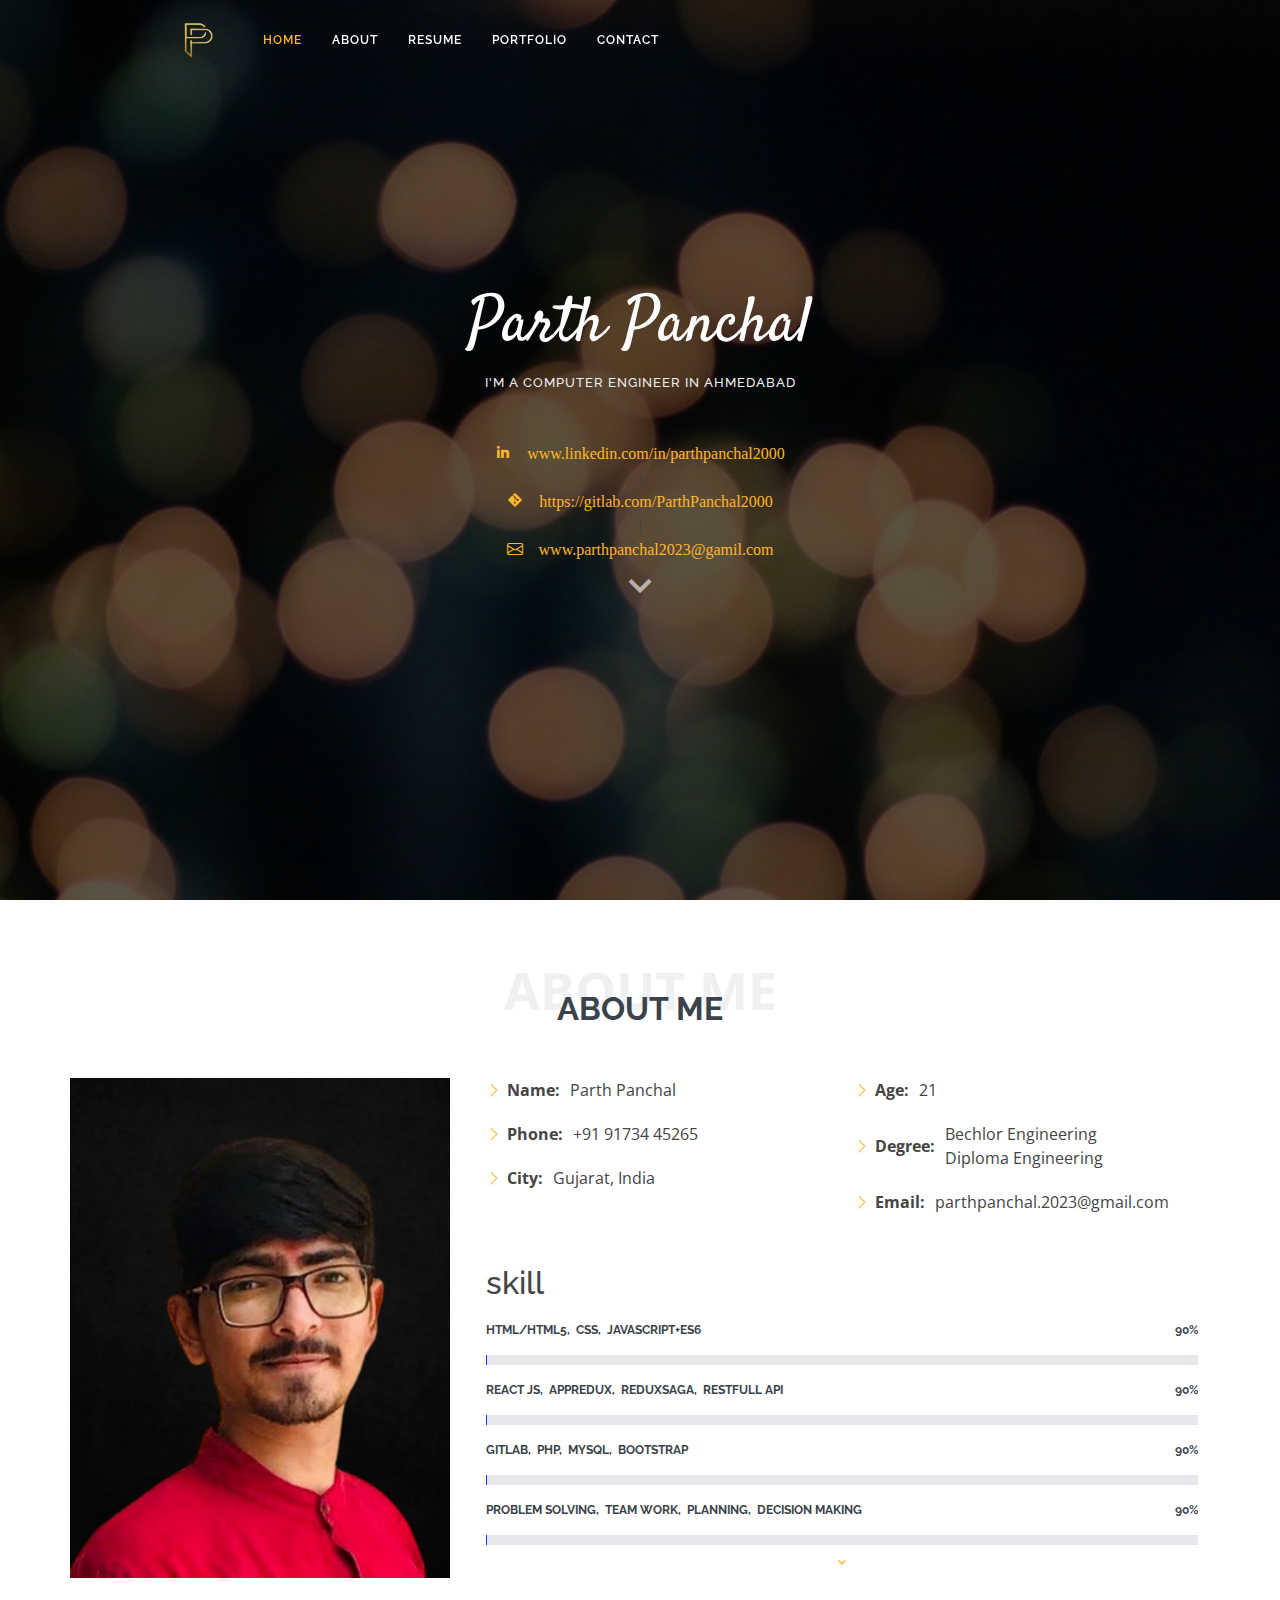
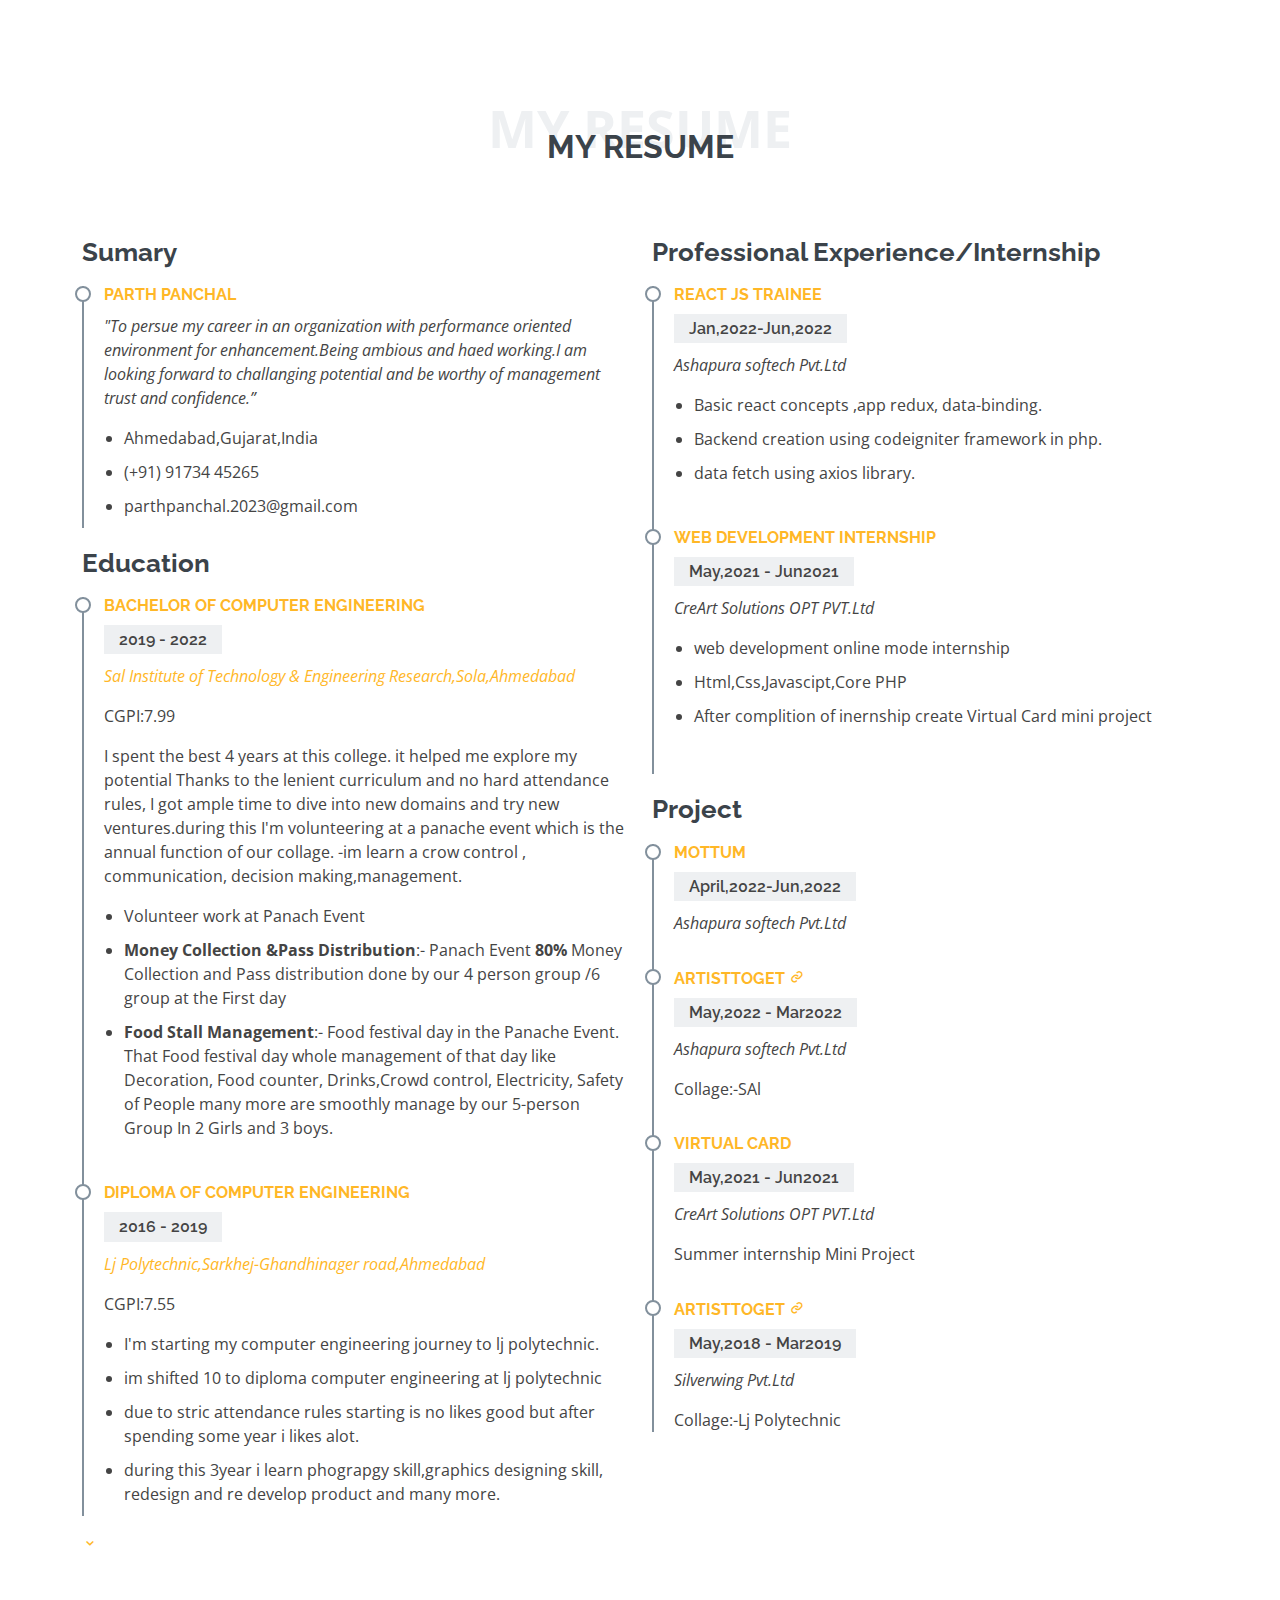
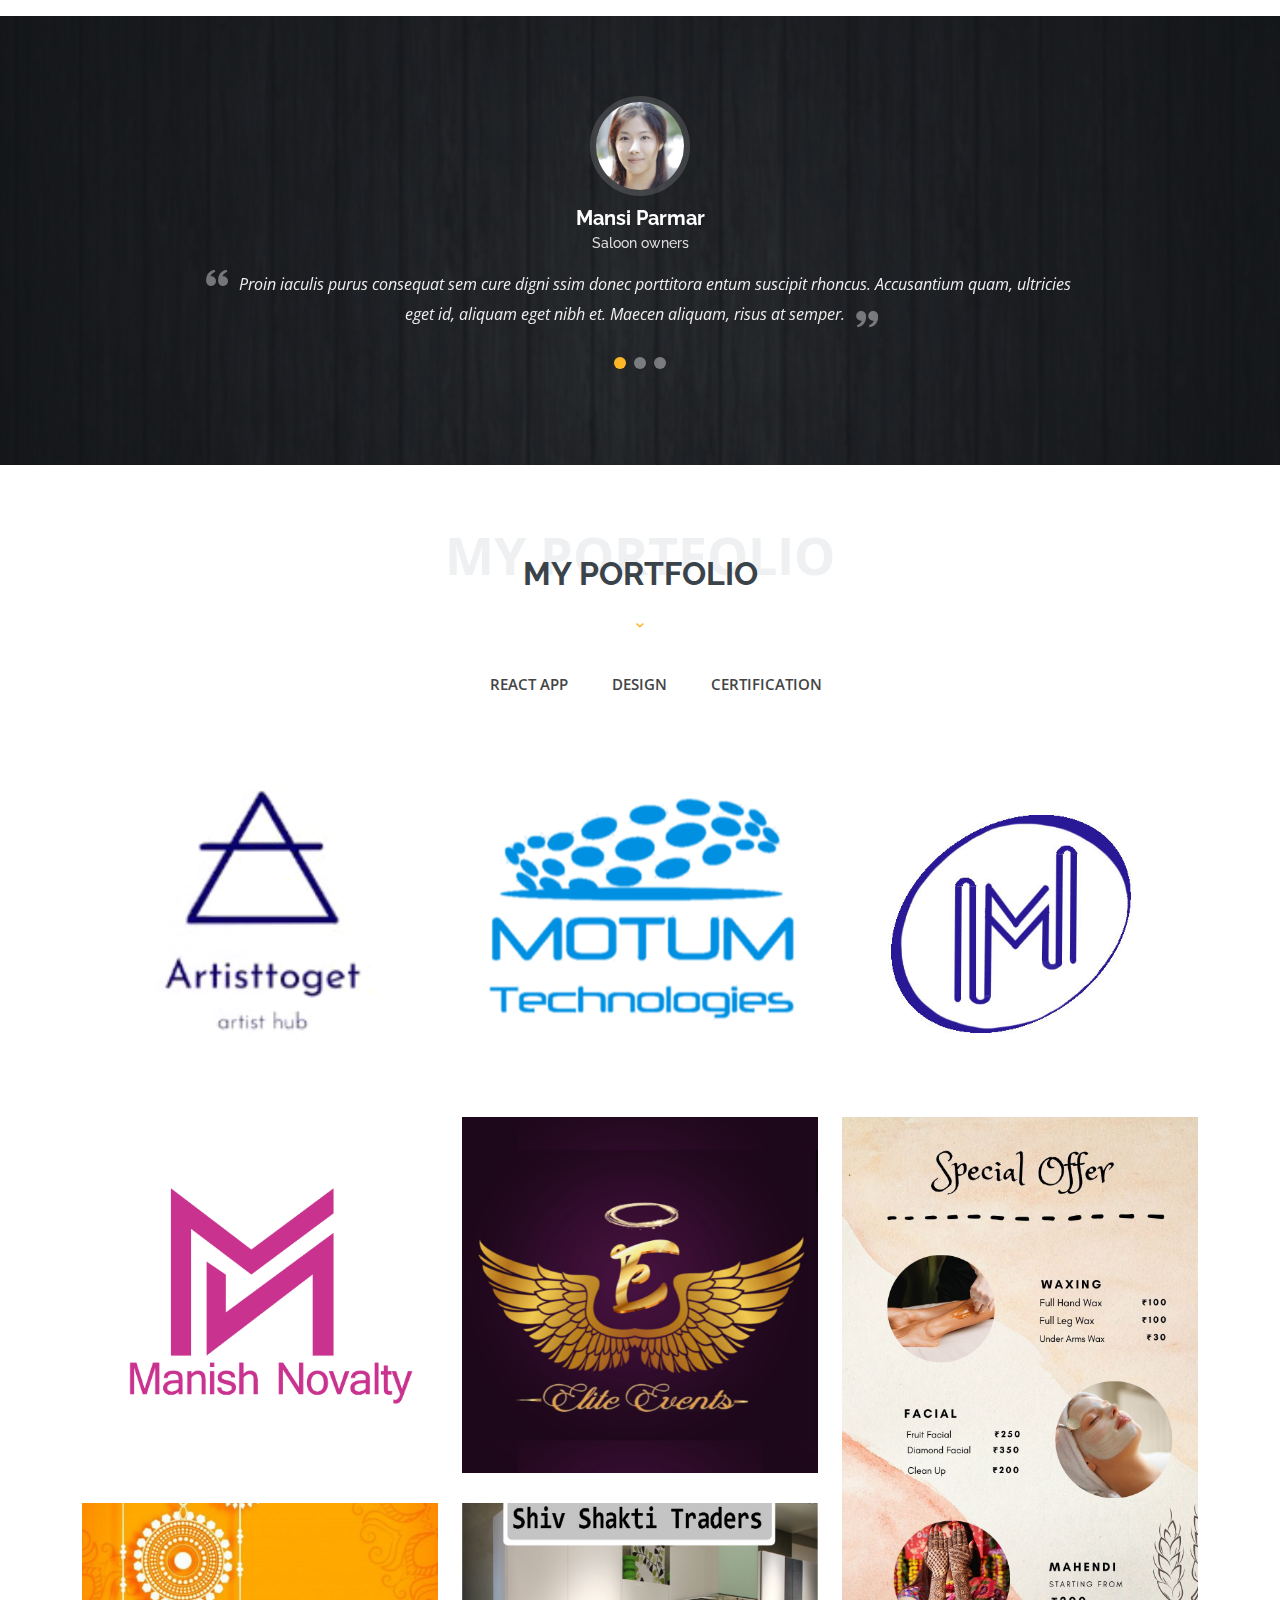
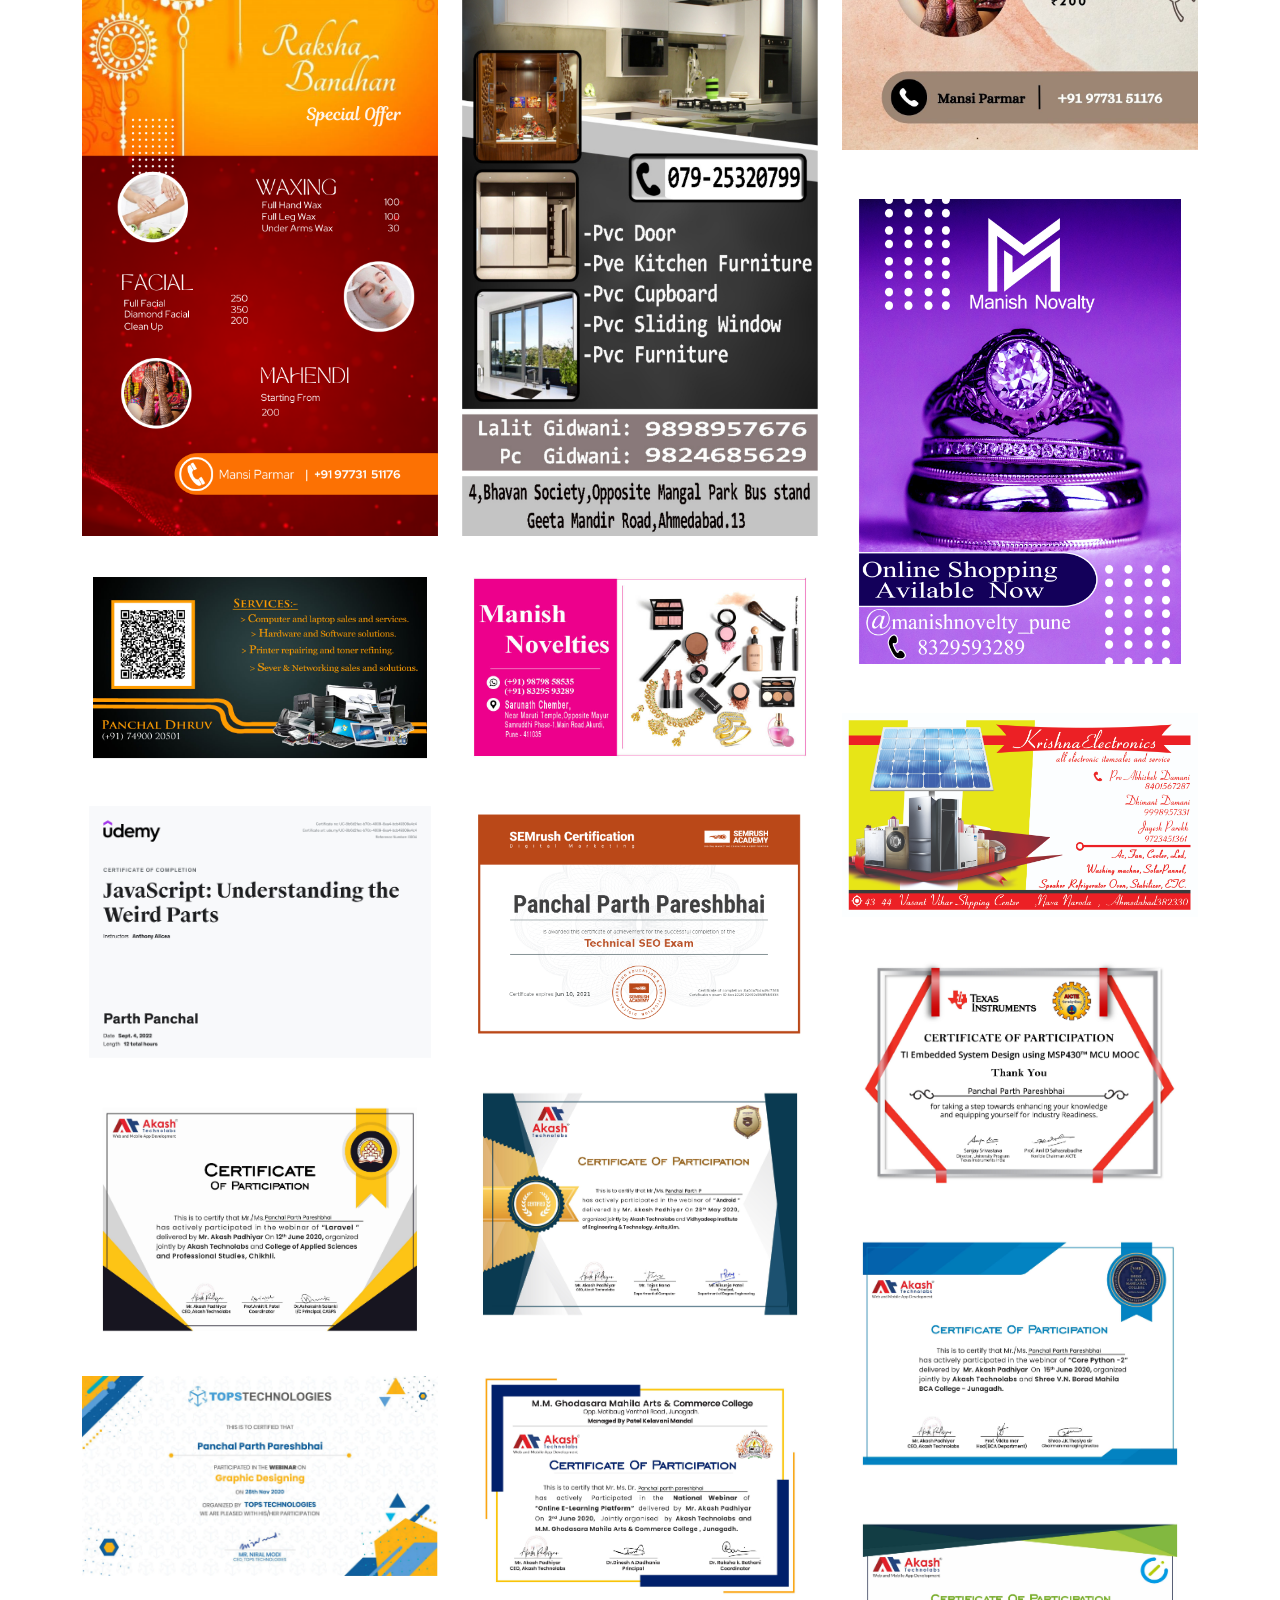
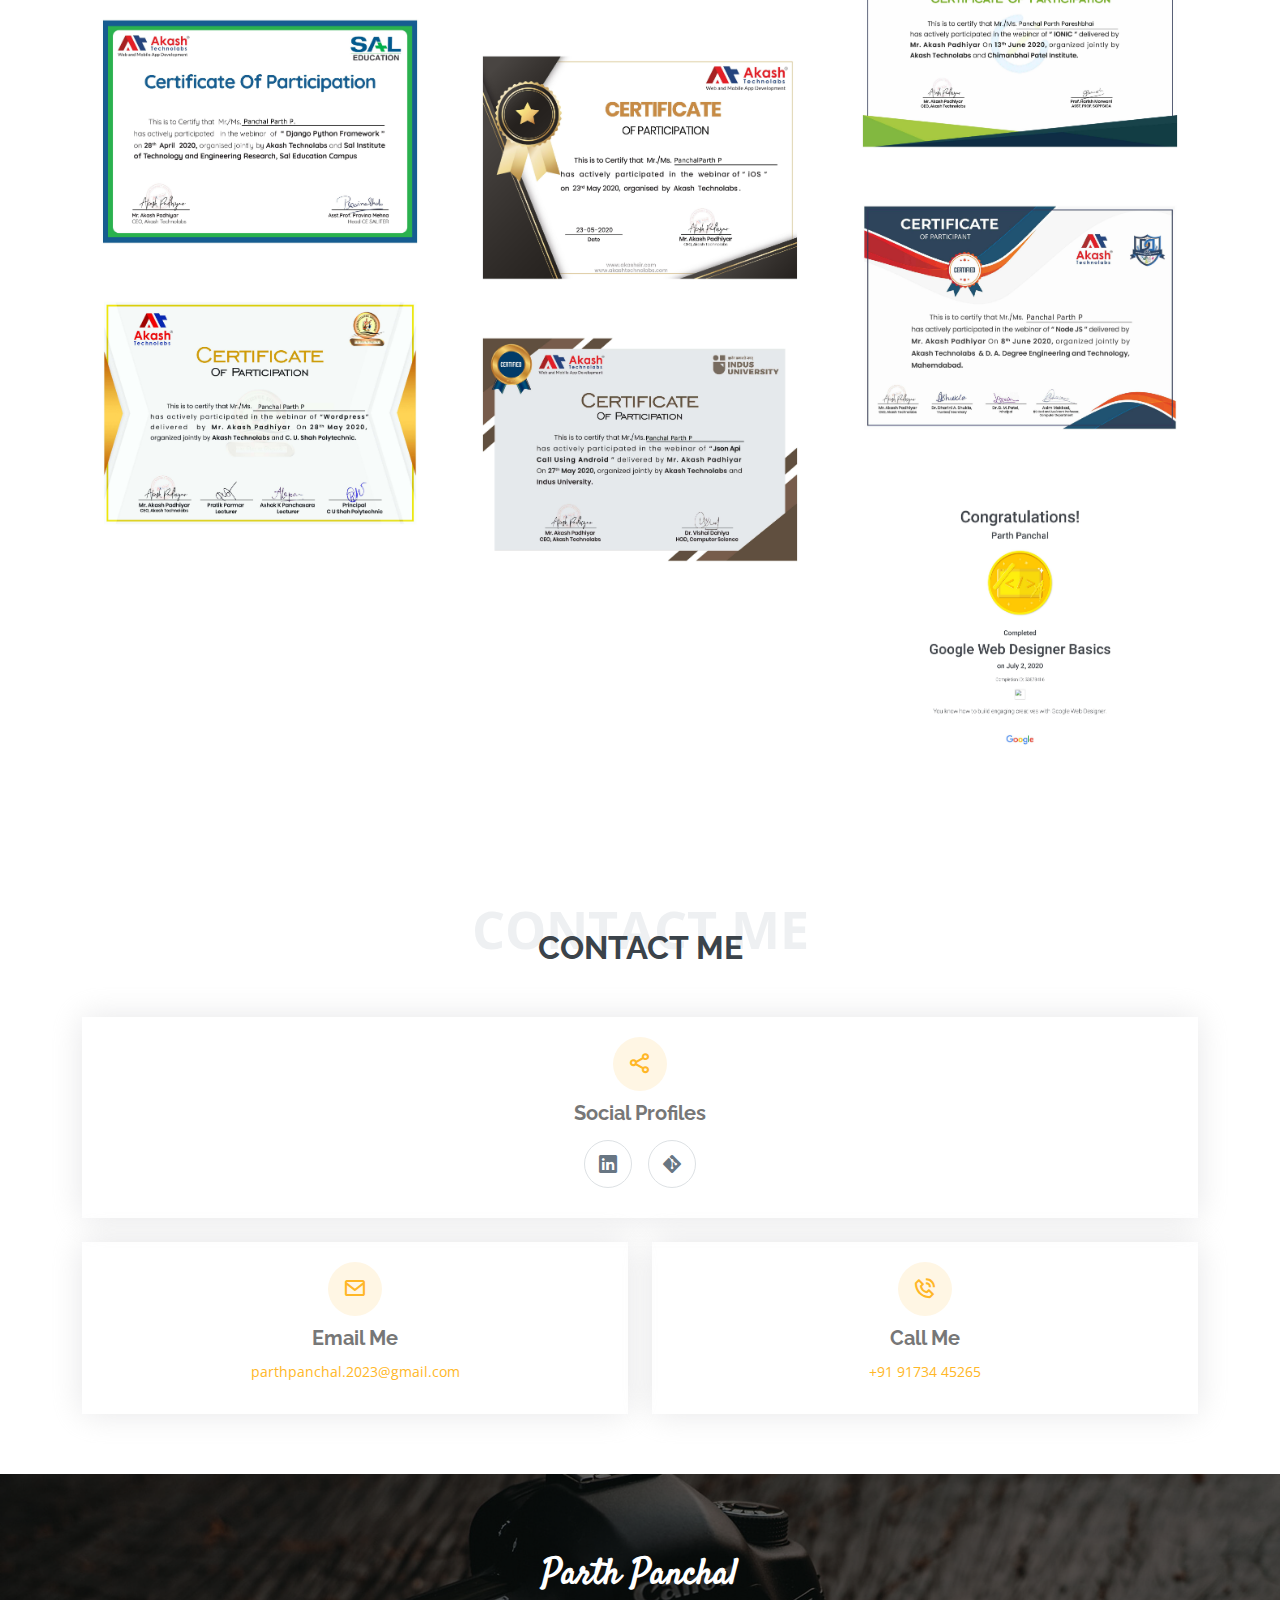
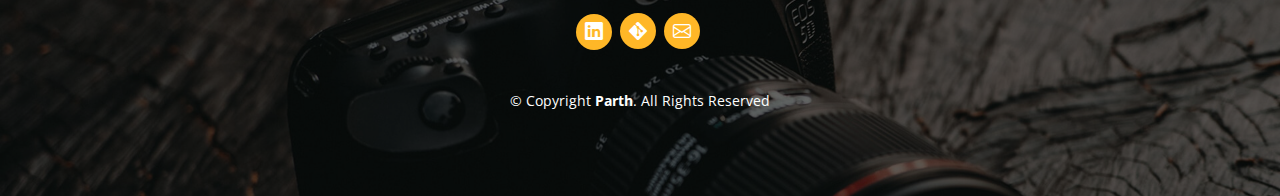
==== index.html @ b7b7e38d "detail correction" ====
<!DOCTYPE html>
<html lang="en">
 
<head>
  <meta charset="utf-8">
  <meta content="width=device-width, initial-scale=1.0" name="viewport">

  <title>Parth Panchal</title>
  <meta content="" name="description">
  <meta content="" name="keywords">

  <!-- Favicons -->
  <link href="assets/img/favicon.png" rel="icon">
  <link href="assets/img/apple-touch-icon.png" rel="apple-touch-icon">

  <!-- Google Fonts -->
  <link href="https://fonts.googleapis.com/css?family=Open+Sans:300,300i,400,400i,600,600i,700,700i|Raleway:300,300i,400,400i,500,500i,600,600i,700,700i|Satisfy" rel="stylesheet">

  <!-- Vendor CSS Files -->
  <link href="assets/vendor/bootstrap/css/bootstrap.min.css" rel="stylesheet">
  <link href="assets/vendor/bootstrap-icons/bootstrap-icons.css" rel="stylesheet">
  <link href="assets/vendor/boxicons/css/boxicons.min.css" rel="stylesheet">
  <link href="assets/vendor/glightbox/css/glightbox.min.css" rel="stylesheet">
  <link href="assets/vendor/swiper/swiper-bundle.min.css" rel="stylesheet">

  <!--  Main CSS File -->
  <link href="assets/css/style.css" rel="stylesheet">

</head>

<body oncontextmenu="return false">

  <!-- ======= Header ======= -->
  <header id="header" class="fixed-top d-flex justify-content-center align-items-center header-transparent">

    <nav id="navbar" class="navbar">
      <ul>
        <img src="assets/img/favicon.png" class="testimonial-img" alt="" height="10%" width="10%">
        <li><a class="nav-link scrollto active" href="#hero">Home</a></li>
        <li><a class="nav-link scrollto" href="#about">About</a></li>
        <li><a class="nav-link scrollto" href="#resume">Resume</a></li>
        <!-- <li><a class="nav-link scrollto" href="#services">Services</a></li> -->
        <li><a class="nav-link scrollto " href="#portfolio">Portfolio</a></li>
        <li><a class="nav-link scrollto" href="#contact">Contact</a></li>
      </ul>
      <i class="bi bi-list mobile-nav-toggle"></i>
    </nav><!-- .navbar -->

  </header><!-- End Header -->

  <!-- ======= Hero Section ======= -->
  <section id="hero">
    <div class="hero-container">
      <h1>Parth Panchal</h1>
      <h2>I'm a Computer Engineer In Ahmedabad</h2>
        <a href="https://www.linkedin.com/in/parthpanchal2000" class="linkedin"><i class="bx bxl-linkedin">&nbsp www.linkedin.com/in/parthpanchal2000</i></a>|
        <a href="https://gitlab.com/ParthPanchal2000" class="git"><i class="bx bxl-git">&nbsp https://gitlab.com/ParthPanchal2000</i></a>|
        <a href="mailto:www.parthpanchal2023@gmail.com" class="gmail"><i class="bx bi-envelope">&nbsp www.parthpanchal2023@gamil.com</i></a>
        <a href="#about" class="btn-scroll scrollto" title="Scroll Down"><i class="bx bx-chevron-down"></i></a>
       
    </div>
    
  </section><!-- End Hero -->

  <main id="main">

    <!-- ======= About Me Section ======= -->
    <section id="about" class="about">
      <div class="container">

        <div class="section-title">
          <span>About Me</span>
          <h2>About Me</h2>
      
        </div>

        <div class="row">
          <div class="image col-lg-4 d-flex align-items-stretch justify-content-center justify-content-lg-start"></div>
          <div class="col-lg-8 d-flex flex-column align-items-stretch">
            <div class="content ps-lg-4 d-flex flex-column justify-content-center">
              <div class="row">
                <div class="col-lg-6">
                  <ul>
                    <li><i class="bi bi-chevron-right"></i> <strong>Name:</strong> <span>Parth Panchal</span></li>
                    <li><i class="bi bi-chevron-right"></i> <strong>Phone:</strong> <span>+91 91734 45265</span></li>
                    <li><i class="bi bi-chevron-right"></i> <strong>City:</strong> <span>Gujarat, India</span></li>
                  </ul>
                </div>
                <div class="col-lg-6">
                  <ul>
                    <li><i class="bi bi-chevron-right"></i> <strong>Age:</strong> <span>21</span></li>
                    <li><i class="bi bi-chevron-right"></i> <strong>Degree:</strong> <span>Bechlor Engineering<br>Diploma Engineering</span></li>
                    <li><i class="bi bi-chevron-right"></i> <strong>Email:</strong> <span>parthpanchal.2023@gmail.com</span></li>
                    <!-- <li><i class="bi bi-chevron-right"></i> <strong>Freelance:</strong> <span>Available</span></li> -->
                  </ul>
                </div>
              </div>
             
            </div><!-- End .content-->

            <div class="skills-content ps-lg-4">

              <h2>skill</h2>
              <div class="progress">
                <span class="skill">HTML/HTML5,&nbsp Css,&nbsp Javascript+Es6 <i class="val">90%</i></span>
                <div class="progress-bar-wrap">
                  <div class="progress-bar" role="progressbar" aria-valuenow="90" aria-valuemin="0" aria-valuemax="100"></div>
                </div>
              </div>

              <div class="progress ">
                <span class="skill">React js,&nbsp Appredux,&nbsp ReduxSaga,&nbsp RestFull APi<i class="val">90%</i></span>
                <div class="progress-bar-wrap">
                  <div class="progress-bar" role="progressbar" aria-valuenow="90" aria-valuemin="0" aria-valuemax="100"></div>
                </div>
              </div>

              <div class="progress ">
                <span class="skill">Gitlab,&nbsp PHP,&nbsp Mysql,&nbsp Bootstrap<i class="val">90%</i></span>
                <div class="progress-bar-wrap">
                  <div class="progress-bar" role="progressbar" aria-valuenow="90" aria-valuemin="0" aria-valuemax="100"></div>
                </div>
              </div>

              <div class="progress ">
                <span class="skill">Problem Solving,&nbsp Team work,&nbsp Planning,&nbsp Decision Making<i class="val">90%</i></span>
                <div class="progress-bar-wrap">
                  <div class="progress-bar" role="progressbar" aria-valuenow="90" aria-valuemin="0" aria-valuemax="100"></div>
                </div>
              </div>

              <center><a href="#resume" class="btn-scroll scrollto" title="Scroll Down"><i class="bx bx-chevron-down"></i></a></center>
            </div>
            
          </div>
        </div>

      </div>
    </section><!-- End About Me Section -->

    <!-- ======= My Resume Section ======= -->
    <section id="resume" class="resume">
      <div class="container">

        <div class="section-title">
          <span>My Resume</span>
          <h2>My Resume</h2>
          <!-- <p>Sit sint consectetur velit quisquam cupiditate impedit suscipit alias</p> -->
        </div>

        <div class="row">
          <div class="col-lg-6">
            <h3 class="resume-title">Sumary</h3>
            <div class="resume-item pb-0">
              <h4>Parth Panchal</h4>
              <p><em>"To persue my career in an organization with performance oriented environment for enhancement.Being ambious and haed working.I am looking forward to challanging potential and be worthy of management trust and confidence.” </em></p>
              <p>
              <ul>
                <li >Ahmedabad,Gujarat,India</li>
                <li>(+91) 91734 45265</li>
                <li>parthpanchal.2023@gmail.com</li>
              </ul>
              </p>
            </div>

            <h3 class="resume-title">Education</h3>
            <div class="resume-item">
              <h4>Bachelor of Computer Engineering</h4>
              <h5>2019 - 2022</h5>
              <p><em><a href="https://www.sal.edu.in/" class="collage-link" title="Collage visiit">Sal Institute of Technology &amp; Engineering Research,Sola,Ahmedabad</a></em></p>
              <p>CGPI:7.99</p>
              <p>I spent the best 4 years at this college. it helped me explore my potential Thanks to the lenient curriculum and no hard attendance rules, I got ample time to dive into new domains and try new ventures.during this I'm volunteering at a panache event which is the annual function of our collage.
                 -im learn a crow control , communication, decision making,management.</p>
              <p><ul>
                <li>Volunteer work at Panach Event</li>
                <li><b>Money Collection &Pass Distribution</b>:- Panach Event <b>80% </b>Money Collection and Pass distribution done by our 4 person group /6 group at the First day</li>
                <li><b>Food Stall Management</b>:- Food festival day in the Panache Event. That Food festival day whole management of that day like Decoration, Food counter, Drinks,Crowd control, Electricity, Safety of People many more are smoothly manage by our 5-person Group In 2 Girls and 3 boys.</li>
              </ul></p>
            </div>
            <div class="resume-item">
              <h4>Diploma of Computer Engineering</h4>
              <h5>2016 - 2019</h5>
              <p><em><a href="https://ljku.edu.in/" class="collage-link" title="Collage visiit">Lj Polytechnic,Sarkhej-Ghandhinager road,Ahmedabad</a></em></p>
              <p>CGPI:7.55</p>
              <p>
                <ul>
                  <li>I'm starting my computer engineering journey to lj polytechnic.</li>
                  <li>im shifted 10 to diploma computer engineering at lj polytechnic </li>
                  <li> due to stric attendance rules starting is no likes good but after spending some year i likes alot.</li>
                  <li>during this 3year i learn phograpgy skill,graphics designing skill, redesign and re develop product and many more.</li>
                </ul>
              </p>
            </div>
          </div>
          <div class="col-lg-6">
            <h3 class="resume-title">Professional Experience/Internship</h3>
            <div class="resume-item">
              <h4>React js Trainee</h4>
              <h5>Jan,2022-Jun,2022</h5>
              <p><em>Ashapura softech Pvt.Ltd</em></p>
              <p>
              <ul>
                <li>Basic react concepts ,app redux, data-binding.</li>
                <li>Backend creation using  codeigniter framework in php.</li>
                <li>data fetch using axios  library.</li>
              </ul>
              </p>
            </div>
            <div class="resume-item">
              <h4>Web development Internship</h4>
              <h5>May,2021 - Jun2021</h5>
              <p><em>CreArt Solutions OPT PVT.Ltd</em></p>
              <p>
              <ul>
                <li>web development online mode internship</li>
                <li>Html,Css,Javascipt,Core PHP</li>
                <li>After complition of inernship create Virtual Card mini project</li>
              </ul>
              </p>
            </div>

            <h3 class="resume-title">Project</h3>
            <div class="resume-item">
              <h4>Mottum</h4>
              <h5>April,2022-Jun,2022</h5>
              <p><em>Ashapura softech Pvt.Ltd</em></p>
            </div>
            <div class="resume-item">
              <h4><a href="portfolio-details.html" class="details-link" title="More Details">ArtistToget <i class="bx bx-link"></i></a></h4>
              <h5>May,2022 - Mar2022</h5>
              <p><em>Ashapura softech Pvt.Ltd</em></p>
              <p>Collage:-SAl</p>
            </div>
            <div class="resume-item">
              <h4>Virtual Card</h4>
              <h5>May,2021 - Jun2021</h5>
              <p><em>CreArt Solutions OPT PVT.Ltd</em></p>
              <p>Summer internship Mini Project</p>
            </div>
            <div class="resume-item">
              <h4><a href="portfolio-details.html" class="details-link" title="More Details">ArtistToget <i class="bx bx-link"></i></a></h4>
              <h5>May,2018 - Mar2019</h5>
              <p><em>Silverwing Pvt.Ltd</em></p>
              <p>Collage:-Lj Polytechnic</p>
            </div>
          </div>
          <a href="#testimonials" class="btn-scroll scrollto" title="Scroll Down"><i class="bx bx-chevron-down"></i></a>
          </div>

          <div class="col-lg-6">
           
        </div>

        
      </div>
    </section><!-- End My Resume Section -->

    <!-- ======= Testimonials Section ======= -->
    <section id="testimonials" class="testimonials">
      <div class="container position-relative">

        <div class="testimonials-slider swiper" data-aos="fade-up" data-aos-delay="100">
          <div class="swiper-wrapper">

            <div class="swiper-slide">
              <div class="testimonial-item">
                <img src="assets/img/testimonials/testimonials-2.jpg" class="testimonial-img" alt="">
                <h3>Mansi Parmar</h3>
                <h4>Saloon owners</h4>
                <p>
                  <i class="bx bxs-quote-alt-left quote-icon-left"></i>
                  Proin iaculis purus consequat sem cure digni ssim donec porttitora entum suscipit rhoncus. Accusantium quam, ultricies eget id, aliquam eget nibh et. Maecen aliquam, risus at semper.
                  <i class="bx bxs-quote-alt-right quote-icon-right"></i>
                </p>
              </div>
            </div><!-- End testimonial item -->

            <div class="swiper-slide">
              <div class="testimonial-item">
                <img src="assets/img/testimonials/testimonials-5.jpg" class="testimonial-img" alt="">
                <h3>Karan Nager</h3>
                <h4>Manish Novelities</h4>
                <p>
                  <i class="bx bxs-quote-alt-left quote-icon-left"></i>
                  Export tempor illum tamen malis malis eram quae irure esse labore quem cillum quid cillum eram malis quorum velit fore eram velit sunt aliqua noster fugiat irure amet legam anim culpa.
                  <i class="bx bxs-quote-alt-right quote-icon-right"></i>
                </p>
              </div>
            </div><!-- End testimonial item -->

            <div class="swiper-slide">
              <div class="testimonial-item">
                <img src="assets/img/testimonials/testimonials-4.jpg" class="testimonial-img" alt="">
                <h3>Maheshbhai Panchal</h3>
                <h4>CEO of Maitry Intercool</h4>
                <p>
                  <i class="bx bxs-quote-alt-left quote-icon-left"></i>
                  Enim nisi quem export duis labore cillum quae magna enim sint quorum nulla quem veniam duis minim tempor labore quem eram duis noster aute amet eram fore quis sint minim.
                  <i class="bx bxs-quote-alt-right quote-icon-right"></i>
                </p>
              </div>
            </div><!-- End testimonial item -->

          </div>
          <div class="swiper-pagination"></div>
        </div>

      </div>
    </section><!-- End Testimonials Section -->

    <!-- ======= My Portfolio Section ======= -->
    <section id="portfolio" class="portfolio">
      <div class="container">

        <div class="section-title">
          <span>My Portfolio</span>
          <h2>My Portfolio</h2>
          <a href="#contact" class="btn-scroll scrollto" title="Scroll Down"><i class="bx bx-chevron-down"></i></a>
          <!-- <p>Sit sint consectetur velit quisquam cupiditate impedit suscipit alias</p> -->
        </div>

        <ul id="portfolio-flters" class="d-flex justify-content-center">
          <!-- <li data-filter="*" class="filter-active">All</li> -->
          <li data-filter=".filter-app">React App</li>
          <li data-filter=".filter-card">Design</li>
          <li data-filter=".filter-certificate">Certification</li>
        </ul>

        <div class="row portfolio-container">

          <div class="col-lg-4 col-md-6 portfolio-item filter-app">
            <div class="portfolio-img"> <a href="assets/img/portfolio/ArtistToget.png" data-gallery="portfolioGallery" class="portfolio-lightbox preview-link" title="App 1"><img src="assets/img/portfolio/ArtistToget.png" class="img-fluid" alt=""></a></div>
            <div class="portfolio-info">
              <h4>React App 1</h4>
              <p>ArtistToget</p>
              <a href="portfolio-details.html" class="details-link" title="More Details"><i class="bx bx-link"></i></a>
            </div>
          </div>


          <div class="col-lg-4 col-md-6 portfolio-item filter-app">
            <div class="portfolio-img"> <a href="assets/img/portfolio/mottum.png" data-gallery="portfolioGallery" class="portfolio-lightbox preview-link" title="App 2"><img src="assets/img/portfolio/mottum.png" class="img-fluid" alt=""></a></div>
            <div class="portfolio-info">
              <h4>React App 2</h4>
              <p>Mottum</p>
             
            </div>
          </div>
          
          <div class="col-lg-4 col-md-6 portfolio-item filter-card">
            <div class="portfolio-img"> <a href="assets/img/portfolio/logo.png" data-gallery="portfolioGallery" class="portfolio-lightbox preview-link" title="Maitry Intercool Logo"><img src="assets/img/portfolio/logo.png" class="img-fluid" alt=""></a></div>
            <div class="portfolio-info">
              <h4>Maitry Intercool </h4>
              <p>Logo 1</p>
            </div>
          </div>

          <div class="col-lg-4 col-md-6 portfolio-item filter-card">
            <div class="portfolio-img"><a href="assets/img/portfolio/logo2.png" data-gallery="portfolioGallery" class="portfolio-lightbox preview-link" title="Manish Noveliety Logo"><img src="assets/img/portfolio/logo2.png" class="img-fluid" alt=""></a></div>
            <div class="portfolio-info">
              <h4>Manish Noveliety</h4>
              <p>Logo 2</p>
            </div>
          </div>

           <div class="col-lg-4 col-md-6 portfolio-item filter-card">
            <div class="portfolio-img"><a href="assets/img/portfolio/logo4.png" data-gallery="portfolioGallery" class="portfolio-lightbox preview-link" title="Elite Events Logo"><img src="assets/img/portfolio/logo4.png" class="img-fluid" alt=""></a></div>
            <div class="portfolio-info">
              <h4>Elite Events</h4>
              <p>Logo 2</p>
            </div>
          </div>

          <div class="col-lg-4 col-md-6 portfolio-item filter-card">
            <div class="portfolio-img"><a href="assets/img/portfolio/Mobile story1.png" data-gallery="portfolioGallery" class="portfolio-lightbox preview-link" title="Mobile Story1"><img src="assets/img/portfolio/Mobile story1.png" class="img-fluid" alt=""></a></div>
            <div class="portfolio-info">
              <h4>Elite Events</h4>
              <p>Mobile Story1</p>
            </div>
          </div>

          <div class="col-lg-4 col-md-6 portfolio-item filter-card">
            <div class="portfolio-img"><a href="assets/img/portfolio/Mobile story2.png" data-gallery="portfolioGallery" class="portfolio-lightbox preview-link" title="Mobile Story2"><img src="assets/img/portfolio/Mobile story2.png" class="img-fluid" alt=""></a></div>
            <div class="portfolio-info">
              <h4>Elite Events</h4>
              <p>Mobile Story2</p>
            </div>
          </div>

          <div class="col-lg-4 col-md-6 portfolio-item filter-card">
            <div class="portfolio-img"><a href="assets/img/portfolio/Mobile story3.png" data-gallery="portfolioGallery" class="portfolio-lightbox preview-link" title="Mobile Story3"><img src="assets/img/portfolio/Mobile story3.png" class="img-fluid" alt=""></a></div>
            <div class="portfolio-info">
              <h4>Elite Events</h4>
              <p>Mobile Story3</p>
            </div>
          </div>

          <div class="col-lg-4 col-md-6 portfolio-item filter-card">
            <div class="portfolio-img"><a href="assets/img/portfolio/Mobile story4.jpg" data-gallery="portfolioGallery" class="portfolio-lightbox preview-link" title="Mobile Story4"><img src="assets/img/portfolio/Mobile story4.jpg" class="img-fluid" alt=""></a></div>
            <div class="portfolio-info">
              <h4>Elite Events</h4>
              <p>Mobile Story4</p>
            </div>
          </div>

          <div class="col-lg-4 col-md-6 portfolio-item filter-card">
            <div class="portfolio-img"><a href="assets/img/portfolio/visiting card1.jpg" data-gallery="portfolioGallery" class="portfolio-lightbox preview-link" title="Card 1"><img src="assets/img/portfolio/visiting card1.jpg" class="img-fluid" alt=""></a></div>
            <div class="portfolio-info">
              <h4>Vising Card 1</h4>
              <p>Card</p>
            </div>
          </div>

          <div class="col-lg-4 col-md-6 portfolio-item filter-card">
            <div class="portfolio-img"><a href="assets/img/portfolio/visiting card2.jpg" data-gallery="portfolioGallery" class="portfolio-lightbox preview-link" title="visiting card2"><img src="assets/img/portfolio/visiting card2.jpg" class="img-fluid" alt=""></a></div>
            <div class="portfolio-info">
              <h4>Vising Card 2</h4>
              <p>Vising Card</p>
            </div>
          </div>

          <div class="col-lg-4 col-md-6 portfolio-item filter-card">
            <div class="portfolio-img">  <a href="assets/img/portfolio/visiting card3.jpg" data-gallery="portfolioGallery" class="portfolio-lightbox preview-link" title="Card 3"><img src="assets/img/portfolio/visiting card3.jpg" class="img-fluid" alt=""></a></div>
            <div class="portfolio-info">
              <h4> VisingCard 3</h4>
              <p>Card</p>
            </div>
          </div>

          <div class="col-lg-4 col-md-6 portfolio-item filter-certificate">
            <div class="portfolio-img">  <a href="assets/img/certificate/18.jpg" data-gallery="portfolioGallery" class="portfolio-lightbox preview-link" title="certificate 2"><img src="assets/img/certificate/18.jpg" class="img-fluid" alt=""></a></div>
            <div class="portfolio-info">
              <h4> Javascritp certifcate</h4>
              <p>Certificate 2</p>
            </div>
          </div>

          <div class="col-lg-4 col-md-6 portfolio-item filter-certificate">
            <div class="portfolio-img">  <a href="assets/img/certificate/17.png" data-gallery="portfolioGallery" class="portfolio-lightbox preview-link" title="certificate 1"><img src="assets/img/certificate/17.png" class="img-fluid" alt=""></a></div>
            <div class="portfolio-info">
              <h4> Technical Seo</h4>
              <p>Certificate 1</p>
            </div>
          </div>

          <div class="col-lg-4 col-md-6 portfolio-item filter-certificate">
            <div class="portfolio-img">  <a href="assets/img/certificate/1.jpg" data-gallery="portfolioGallery" class="portfolio-lightbox preview-link" title="certificate 2"><img src="assets/img/certificate/1.jpg" class="img-fluid" alt=""></a></div>
            <div class="portfolio-info">
              <h4> Embeded System design</h4>
              <p>Certificate 2</p>
            </div>
          </div>

          <div class="col-lg-4 col-md-6 portfolio-item filter-certificate">
            <div class="portfolio-img">  <a href="assets/img/certificate/2.jpg" data-gallery="portfolioGallery" class="portfolio-lightbox preview-link" title="certificate 3"><img src="assets/img/certificate/2.jpg" class="img-fluid" alt=""></a></div>
            <div class="portfolio-info">
              <h4> Android</h4>
              <p>Certificate 3</p>
            </div>
          </div>

          <div class="col-lg-4 col-md-6 portfolio-item filter-certificate">
            <div class="portfolio-img">  <a href="assets/img/certificate/3.jpg" data-gallery="portfolioGallery" class="portfolio-lightbox preview-link" title="certificate 4"><img src="assets/img/certificate/3.jpg" class="img-fluid" alt=""></a></div>
            <div class="portfolio-info">
              <h4>Laravel</h4>
              <p>Certificate 4</p>
            </div>
          </div>

          <div class="col-lg-4 col-md-6 portfolio-item filter-certificate">
            <div class="portfolio-img">  <a href="assets/img/certificate/4.jpg" data-gallery="portfolioGallery" class="portfolio-lightbox preview-link" title="certificate 5"><img src="assets/img/certificate/4.jpg" class="img-fluid" alt=""></a></div>
            <div class="portfolio-info">
              <h4>Core Python</h4>
              <p>Certificate 5</p>
            </div>
          </div>

          <div class="col-lg-4 col-md-6 portfolio-item filter-certificate">
            <div class="portfolio-img">  <a href="assets/img/certificate/5.jpg" data-gallery="portfolioGallery" class="portfolio-lightbox preview-link" title="certificate 6"><img src="assets/img/certificate/5.jpg" class="img-fluid" alt=""></a></div>
            <div class="portfolio-info">
              <h4>E Learning Plateform</h4>
              <p>Certificate 6</p>
            </div>
          </div>

          <div class="col-lg-4 col-md-6 portfolio-item filter-certificate">
            <div class="portfolio-img">  <a href="assets/img/certificate/7.jpg" data-gallery="portfolioGallery" class="portfolio-lightbox preview-link" title="certificate 6"><img src="assets/img/certificate/7.jpg" class="img-fluid" alt=""></a></div>
            <div class="portfolio-info">
              <h4>Graphics Design</h4>
              <p>Certificate 6</p>
            </div>
          </div>

          <div class="col-lg-4 col-md-6 portfolio-item filter-certificate">
            <div class="portfolio-img">  <a href="assets/img/certificate/8.jpg" data-gallery="portfolioGallery" class="portfolio-lightbox preview-link" title="certificate 7"><img src="assets/img/certificate/8.jpg" class="img-fluid" alt=""></a></div>
            <div class="portfolio-info">
              <h4>Ionic</h4>
              <p>Certificate 7</p>
            </div>
          </div>

          <div class="col-lg-4 col-md-6 portfolio-item filter-certificate">
            <div class="portfolio-img">  <a href="assets/img/certificate/9.jpg" data-gallery="portfolioGallery" class="portfolio-lightbox preview-link" title="certificate 8"><img src="assets/img/certificate/9.jpg" class="img-fluid" alt=""></a></div>
            <div class="portfolio-info">
              <h4>Django Python Framework</h4>
              <p>Certificate 8</p>
            </div>
          </div>

          <div class="col-lg-4 col-md-6 portfolio-item filter-certificate">
            <div class="portfolio-img">  <a href="assets/img/certificate/10.jpg" data-gallery="portfolioGallery" class="portfolio-lightbox preview-link" title="certificate 9"><img src="assets/img/certificate/10.jpg" class="img-fluid" alt=""></a></div>
            <div class="portfolio-info">
              <h4>Ios</h4>
              <p>Certificate 9</p>
            </div>
          </div>

          <div class="col-lg-4 col-md-6 portfolio-item filter-certificate">
            <div class="portfolio-img">  <a href="assets/img/certificate/11.jpg" data-gallery="portfolioGallery" class="portfolio-lightbox preview-link" title="certificate 10"><img src="assets/img/certificate/11.jpg" class="img-fluid" alt=""></a></div>
            <div class="portfolio-info">
              <h4>Node Js</h4>
              <p>Certificate 10</p>
            </div>
          </div>

          <div class="col-lg-4 col-md-6 portfolio-item filter-certificate">
            <div class="portfolio-img">  <a href="assets/img/certificate/12.jpg" data-gallery="portfolioGallery" class="portfolio-lightbox preview-link" title="certificate 11"><img src="assets/img/certificate/12.jpg" class="img-fluid" alt=""></a></div>
            <div class="portfolio-info">
              <h4>Wordpress</h4>
              <p>Certificate 11</p>
            </div>
          </div>

          <div class="col-lg-4 col-md-6 portfolio-item filter-certificate">
            <div class="portfolio-img">  <a href="assets/img/certificate/13.jpg" data-gallery="portfolioGallery" class="portfolio-lightbox preview-link" title="certificate 12"><img src="assets/img/certificate/13.jpg" class="img-fluid" alt=""></a></div>
            <div class="portfolio-info">
              <h4>Json Api Call using Android </h4>
              <p>Certificate 12</p>
            </div>
          </div>

          <div class="col-lg-4 col-md-6 portfolio-item filter-certificate">
            <div class="portfolio-img">  <a href="assets/img/certificate/14.jpg" data-gallery="portfolioGallery" class="portfolio-lightbox preview-link" title="certificate 13"><img src="assets/img/certificate/14.jpg" class="img-fluid" alt=""></a></div>
            <div class="portfolio-info">
              <h4>Google Web Designing Basic</h4>
              <p>Certificate 13</p>
            </div>
          </div>

        </div>

      </div>
    </section><!-- End My Portfolio Section -->


    <!-- ======= Contact Me Section ======= -->
    <section id="contact" class="contact">
      <div class="container">

        <div class="section-title">
          <span>Contact Me</span>
          <h2>Contact Me</h2>
          <!-- <p>Sit sint consectetur velit quisquam cupiditate impedit suscipit alias</p> -->
        </div>

        <div class="row">

          <div class="col-lg-12">

            <div class="row">
              <div class="col-md-12">
                <div class="info-box">
                  <i class="bx bx-share-alt"></i>
                  <h3>Social Profiles</h3>
                  <div class="social-links">
                    <!-- <a href="#" class="twitter"><i class="bi bi-twitter"></i></a> -->
                    <!-- <a href="#" class="facebook"><i class="bi bi-facebook"></i></a>
                    <a href="#" class="instagram"><i class="bi bi-instagram"></i></a> -->
                    <a href="www.linkedin.com/in/parthpanchal2000" class="linkedin"><i class="bi bi-linkedin"></i></a>
                    <a href="https://gitlab.com/ParthPanchal2000" class="git"><i class="bi bi-git"></i></a>
                  </div>
                </div>
              </div>
              <div class="col-md-6">
                <div class="info-box mt-4">
                  <i class="bx bx-envelope"></i>
                  <h3>Email Me</h3>
                  <p><a href="mail:+parthpanchal.2023@gmail.com">parthpanchal.2023@gmail.com</a></p>
                </div>
              </div>
              <div class="col-md-6">
                <div class="info-box mt-4">
                  <i class="bx bx-phone-call"></i>
                  <h3>Call Me</h3>
                  <p><a href=”tel:+91-9173445265″>+91 91734 45265</a></p>
                </div>
              </div>
            </div>

          </div>
<!-- 
          <div class="col-lg-6">
            <form action="forms/contact.php" method="post" role="form" class="php-email-form">
              <div class="row">
                <div class="col-md-6 form-group">
                  <input type="text" name="name" class="form-control" id="name" placeholder="Your Name" required>
                </div>
                <div class="col-md-6 form-group mt-3 mt-md-0">
                  <input type="email" class="form-control" name="email" id="email" placeholder="Your Email" required>
                </div>
              </div>
              <div class="form-group mt-3">
                <input type="text" class="form-control" name="subject" id="subject" placeholder="Subject" required>
              </div>
              <div class="form-group mt-3">
                <textarea class="form-control" name="message" rows="6" placeholder="Message" required></textarea>
              </div>
              <div class="my-3">
                <div class="loading">Loading</div>
                <div class="error-message"></div>
                <div class="sent-message">Your message has been sent. Thank you!</div>
              </div>
              <div class="text-center"><button type="submit" disabled>Send Message</button></div>
            </form>
          </div> -->

        </div>

      </div>
    </section><!-- End Contact Me Section -->

  </main><!-- End #main -->

  <!-- ======= Footer ======= -->
  <footer id="footer">
    <div class="container">
      <h3>Parth Panchal</h3>
      <div class="social-links">
        <!-- <a href="#" class="twitter"><i class="bx bxl-twitter"></i></a>
        <a href="#" class="facebook"><i class="bx bxl-facebook"></i></a>
        <a href="#" class="instagram"><i class="bx bxl-instagram"></i></a> -->
        <a href="www.linkedin.com/in/parthpanchal2000" class="linkedin"><i class="bi bi-linkedin"></i></a>
        <a href="https://gitlab.com/ParthPanchal2000" class="git"><i class="bx bi-git"></i></a>
        <a href="www.parthpanchal2023@gamil.com" class="gmail"><i class="bx bi-envelope"></i></a>
      </div>
      <div class="copyright">
        &copy; Copyright <strong><span>Parth</span></strong>. All Rights Reserved
      </div>
     
    </div>
  </footer><!-- End Footer -->

  <a href="#" class="back-to-top d-flex align-items-center justify-content-center"><i class="bi bi-arrow-up-short"></i></a>

  <!-- Vendor JS Files -->
  <script src="assets/vendor/purecounter/purecounter_vanilla.js"></script>
  <script src="assets/vendor/bootstrap/js/bootstrap.bundle.min.js"></script>
  <script src="assets/vendor/glightbox/js/glightbox.min.js"></script>
  <script src="assets/vendor/isotope-layout/isotope.pkgd.min.js"></script>
  <script src="assets/vendor/swiper/swiper-bundle.min.js"></script>
  <script src="assets/vendor/waypoints/noframework.waypoints.js"></script>
  <script src="assets/vendor/php-email-form/validate.js"></script>

  <!-- Template Main JS File -->
  <script src="assets/js/main.js"></script>

</body>

</html>
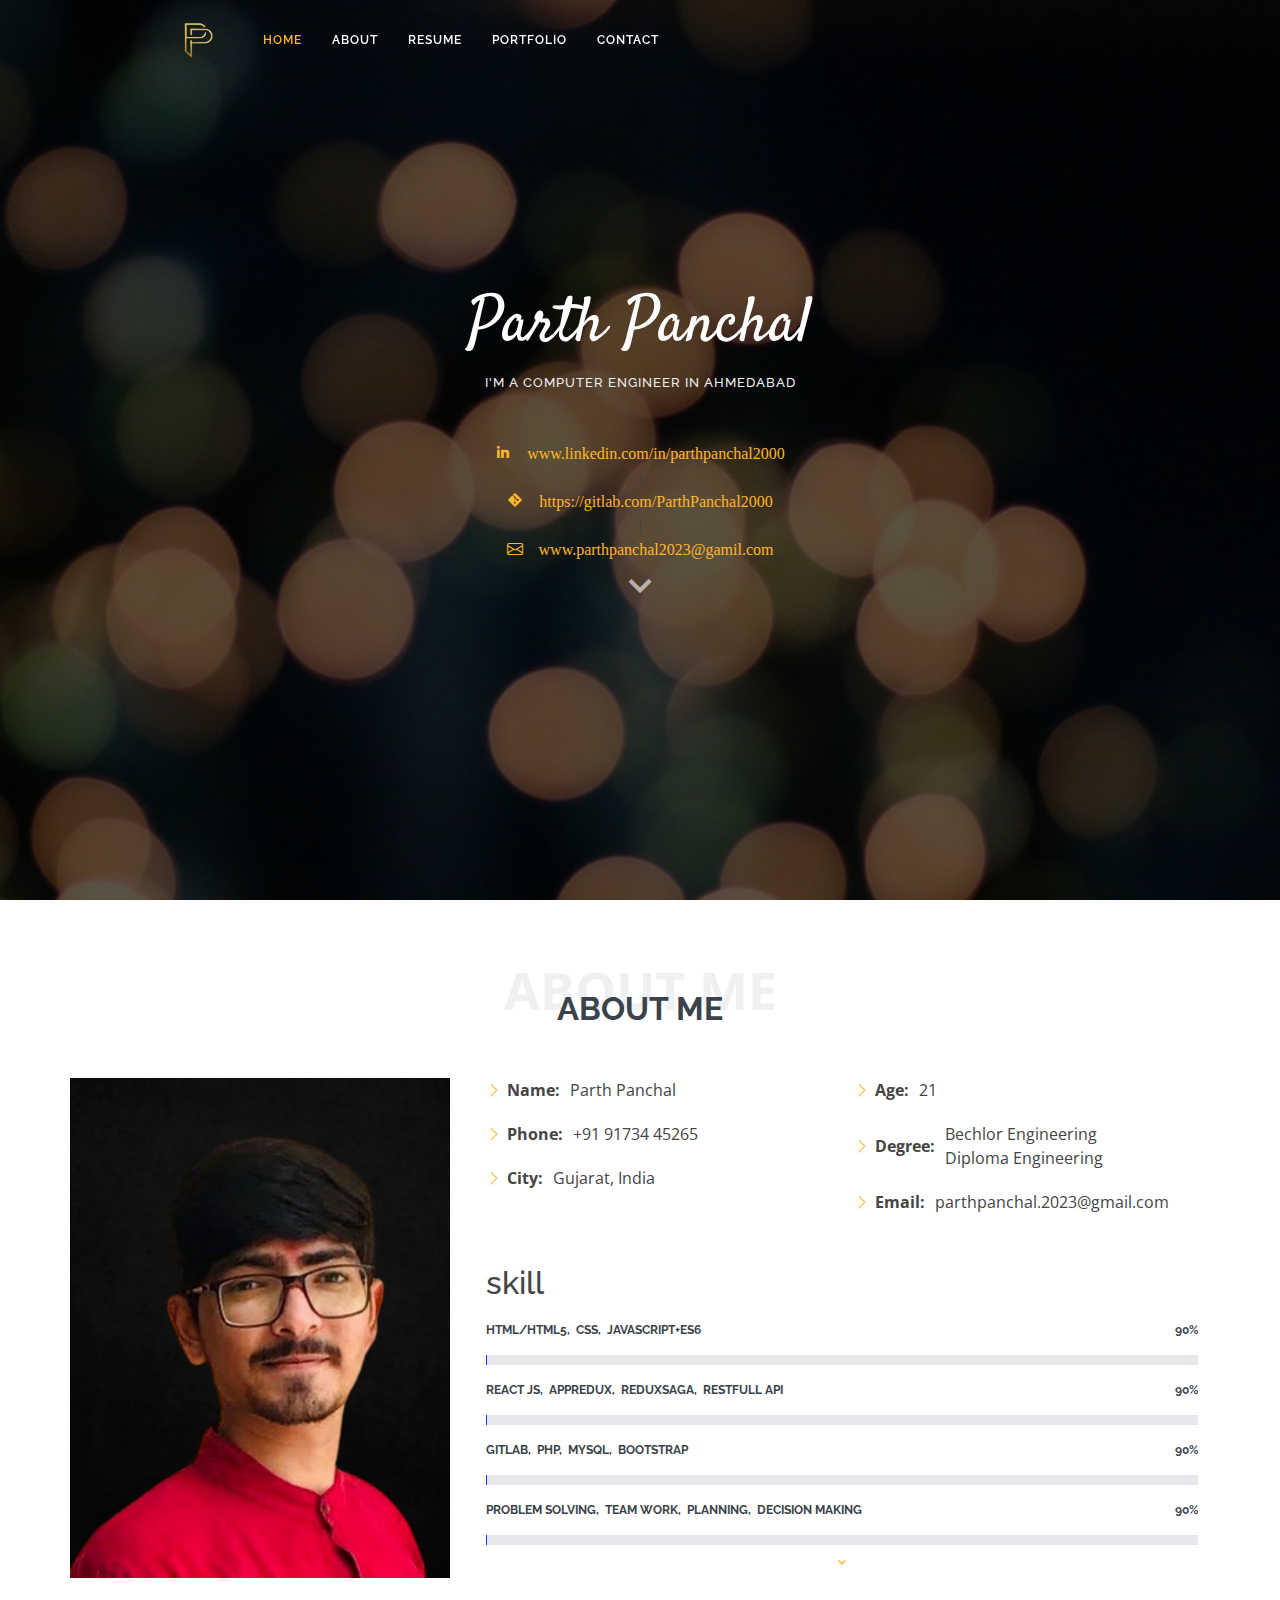
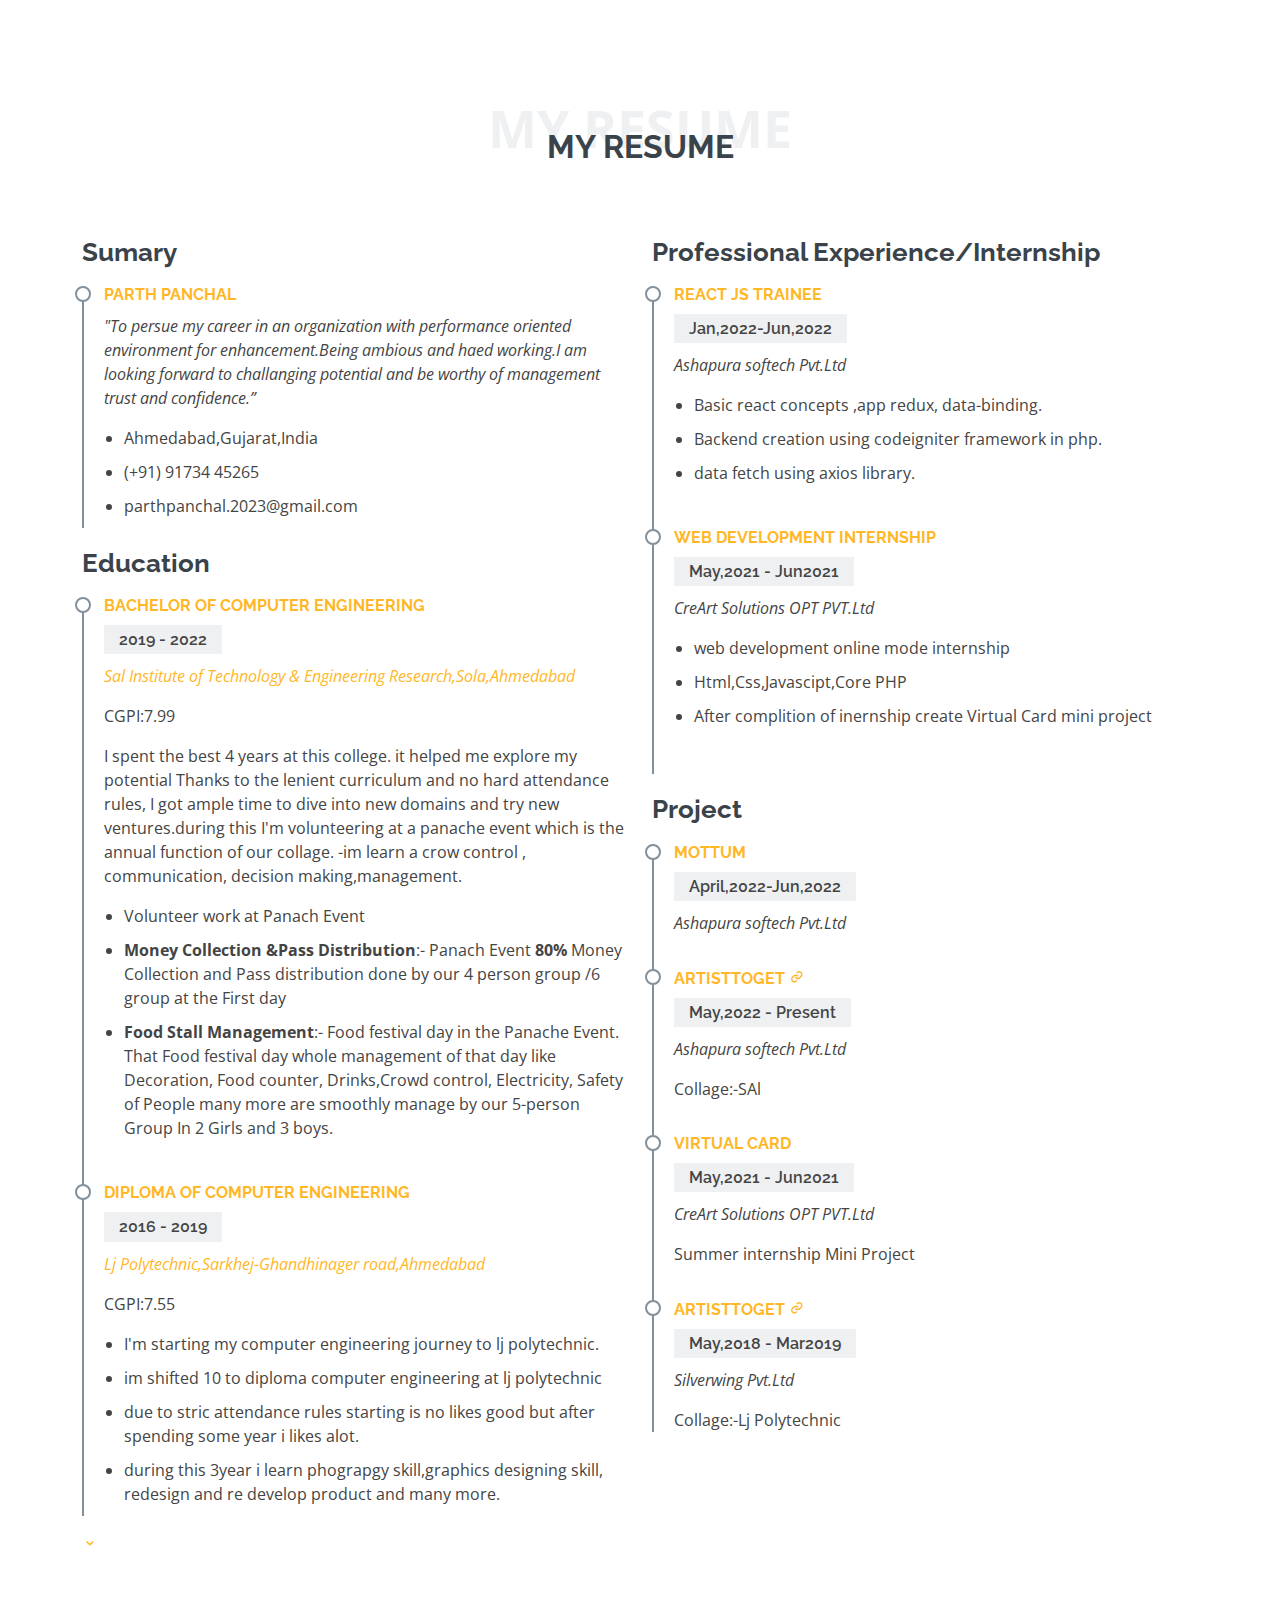
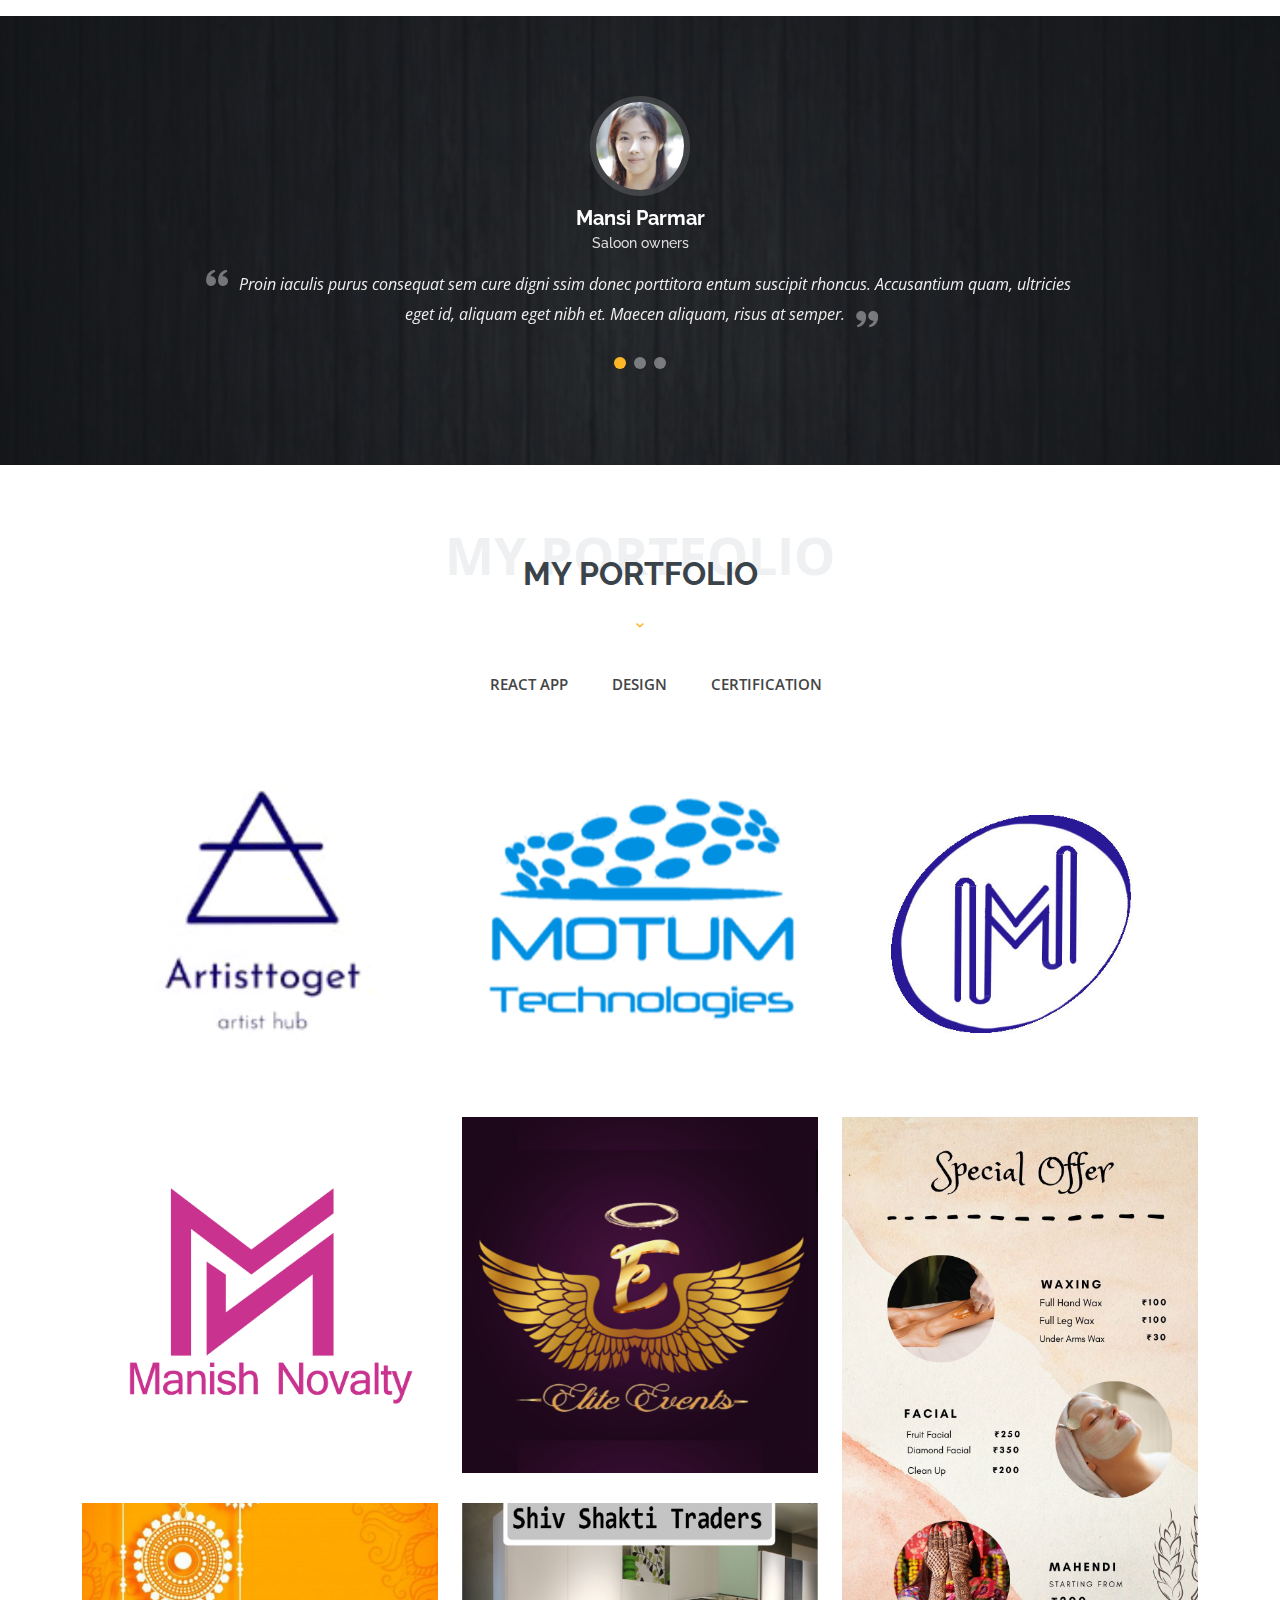
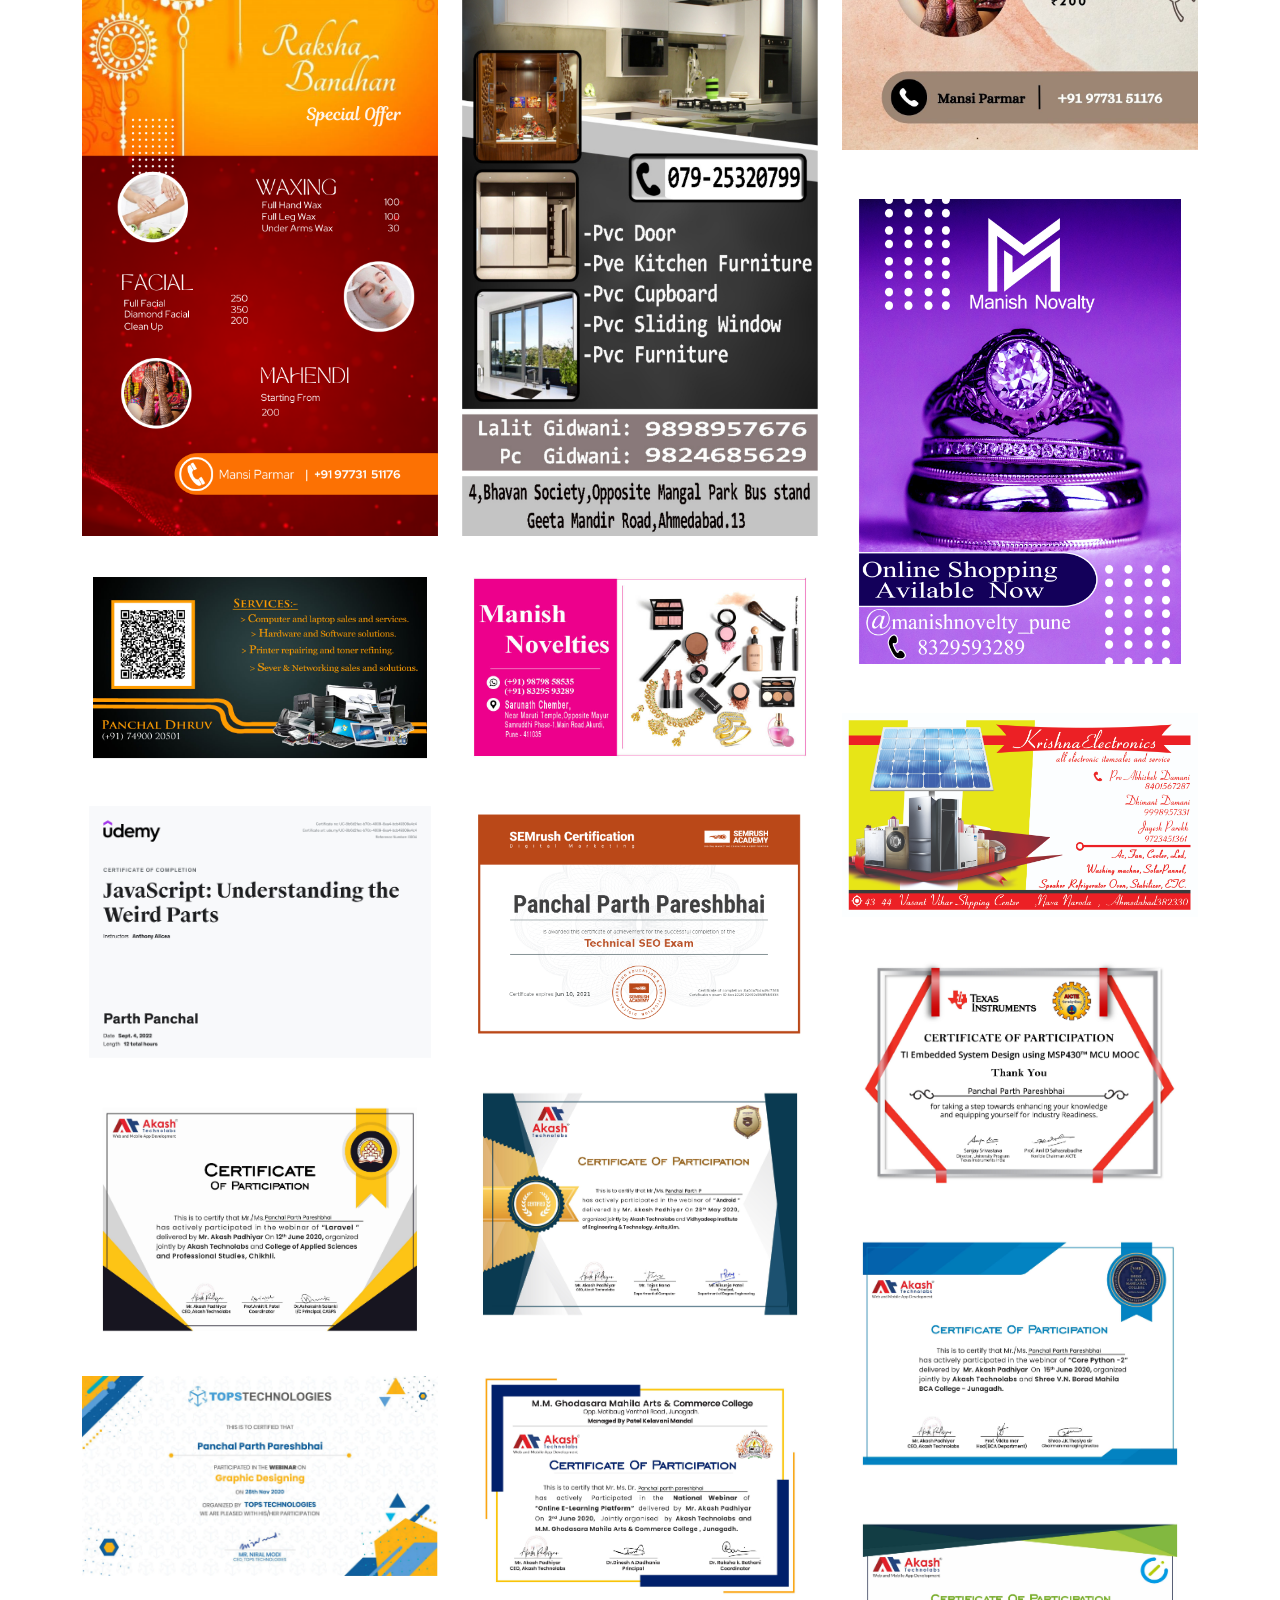
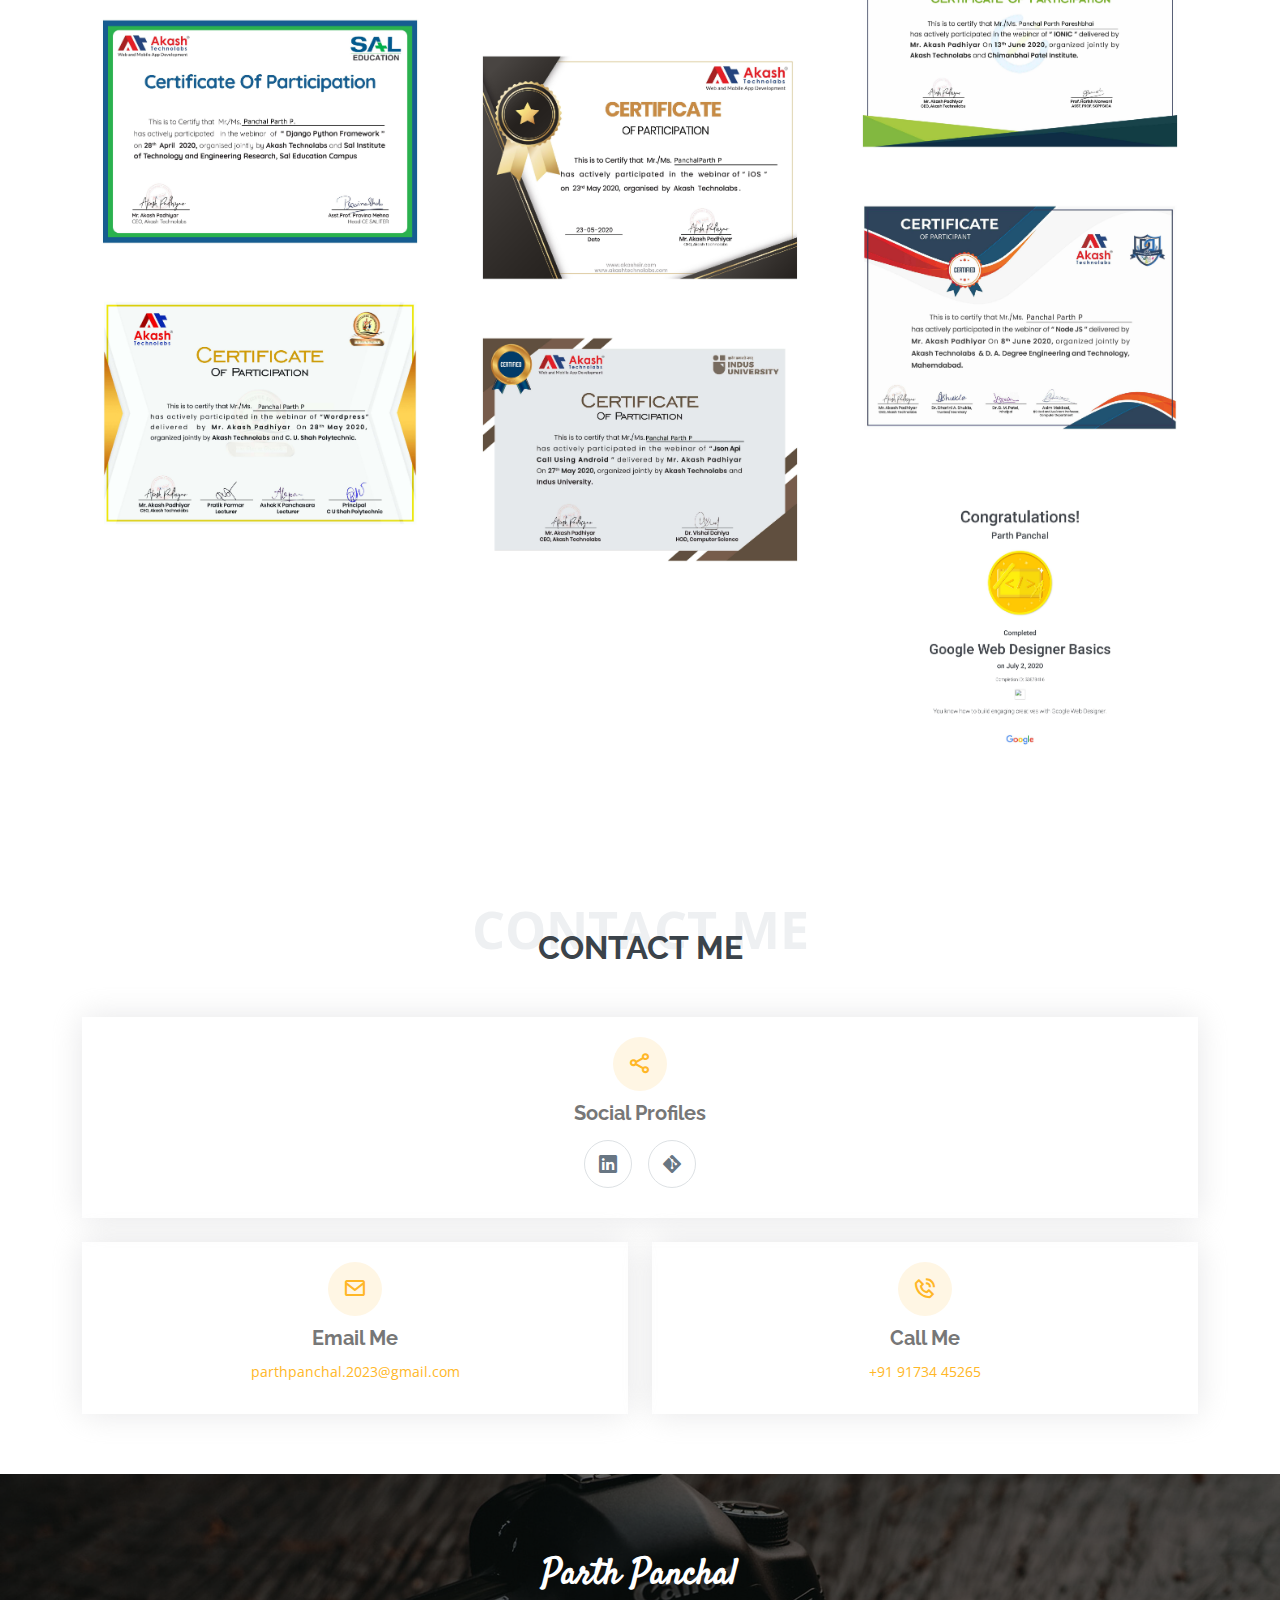
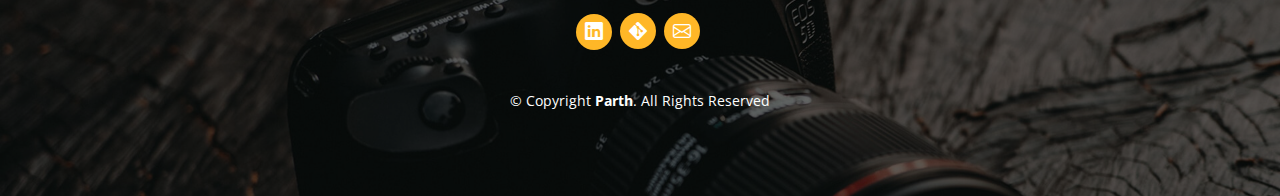
==== commit add2f2d8: "new" ====
--- a/index.html
+++ b/index.html
@@ -227,7 +227,7 @@
             </div>
             <div class="resume-item">
               <h4><a href="portfolio-details.html" class="details-link" title="More Details">ArtistToget <i class="bx bx-link"></i></a></h4>
-              <h5>May,2022 - Mar2022</h5>
+              <h5>May,2022 - Present</h5>
               <p><em>Ashapura softech Pvt.Ltd</em></p>
               <p>Collage:-SAl</p>
             </div>
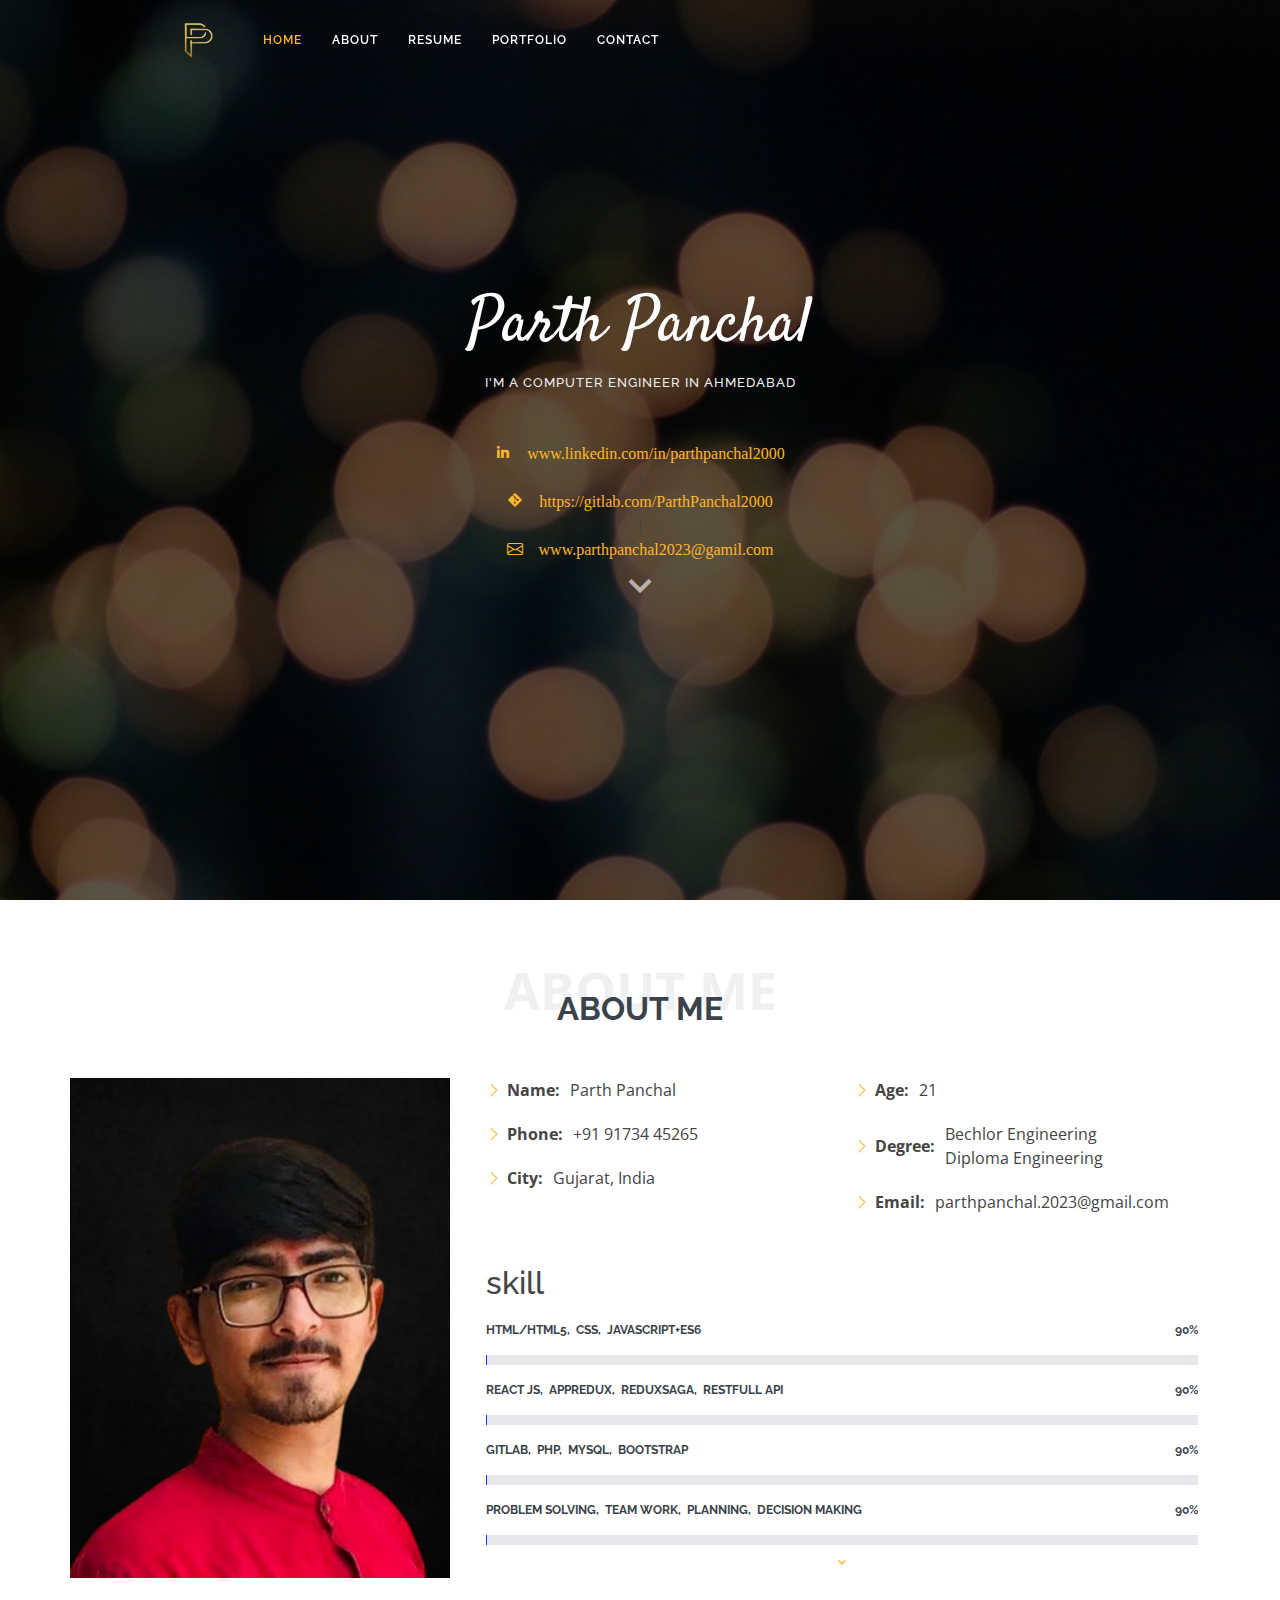
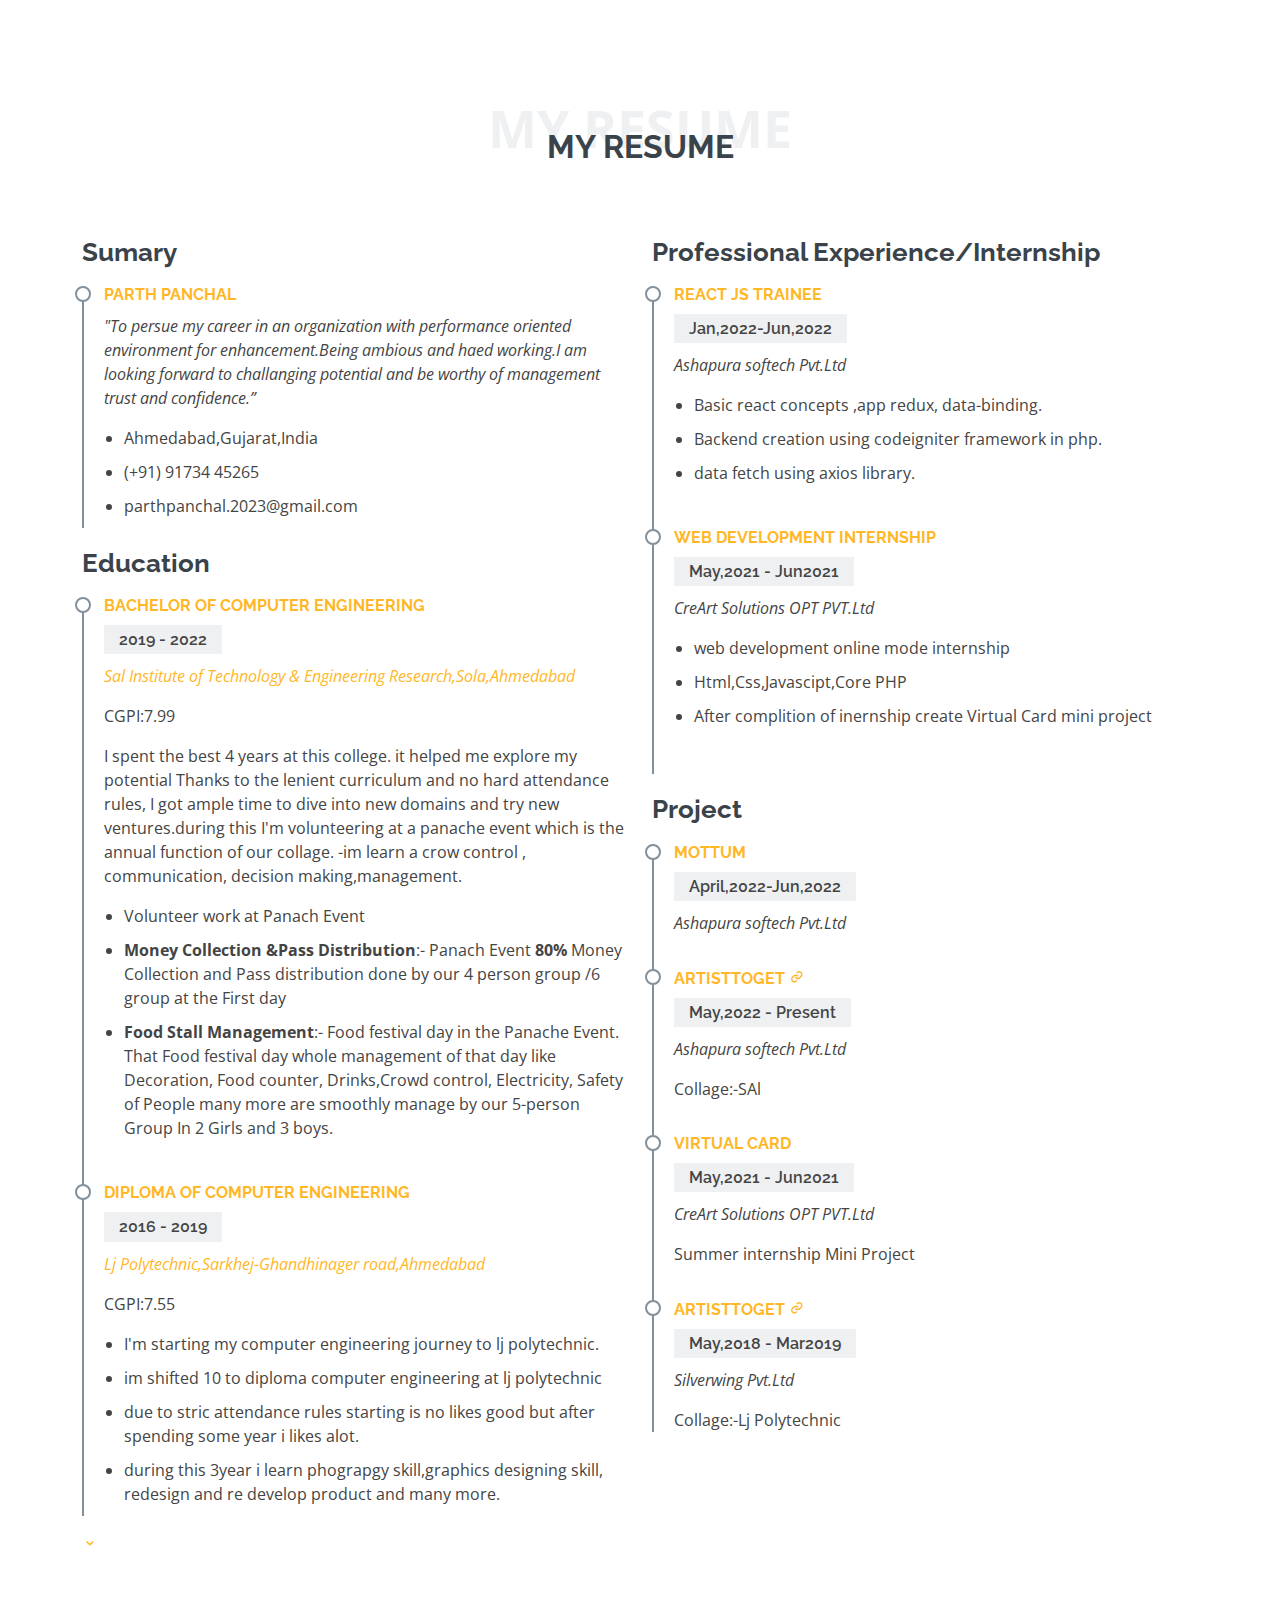
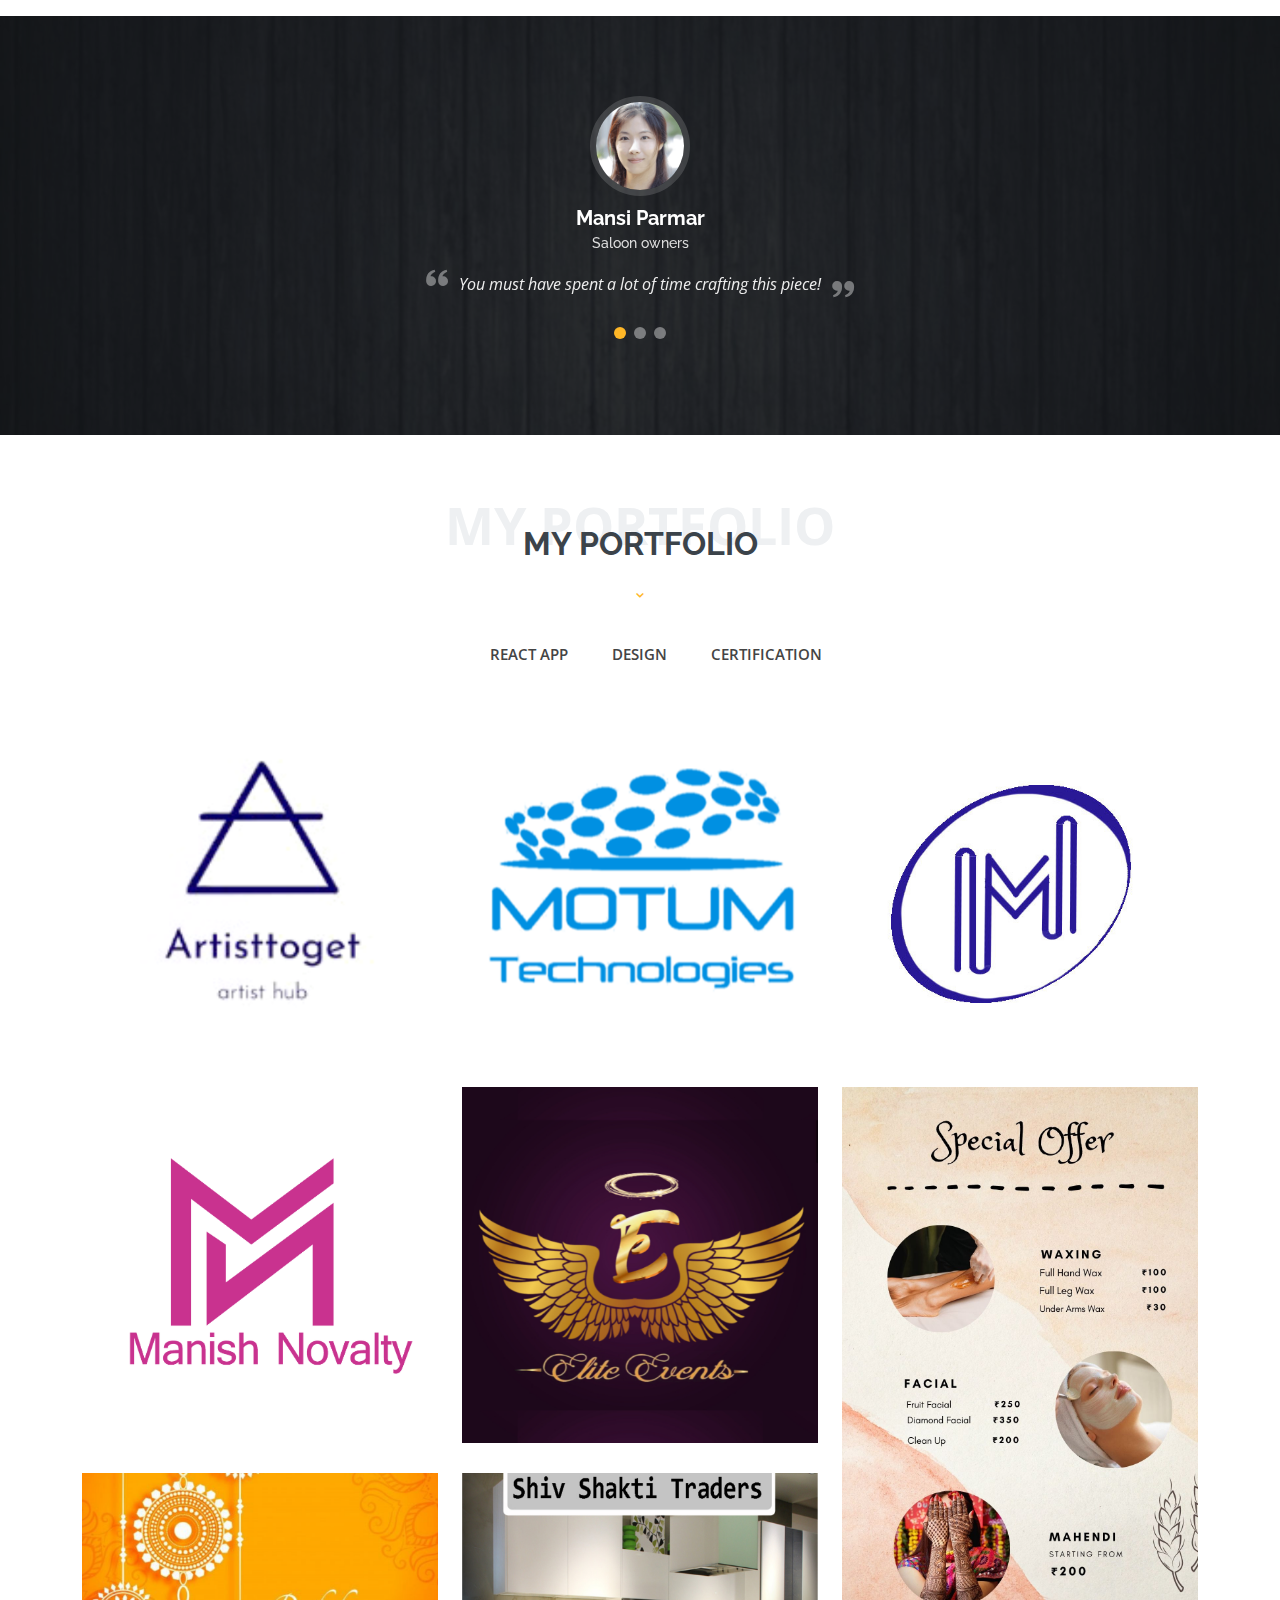
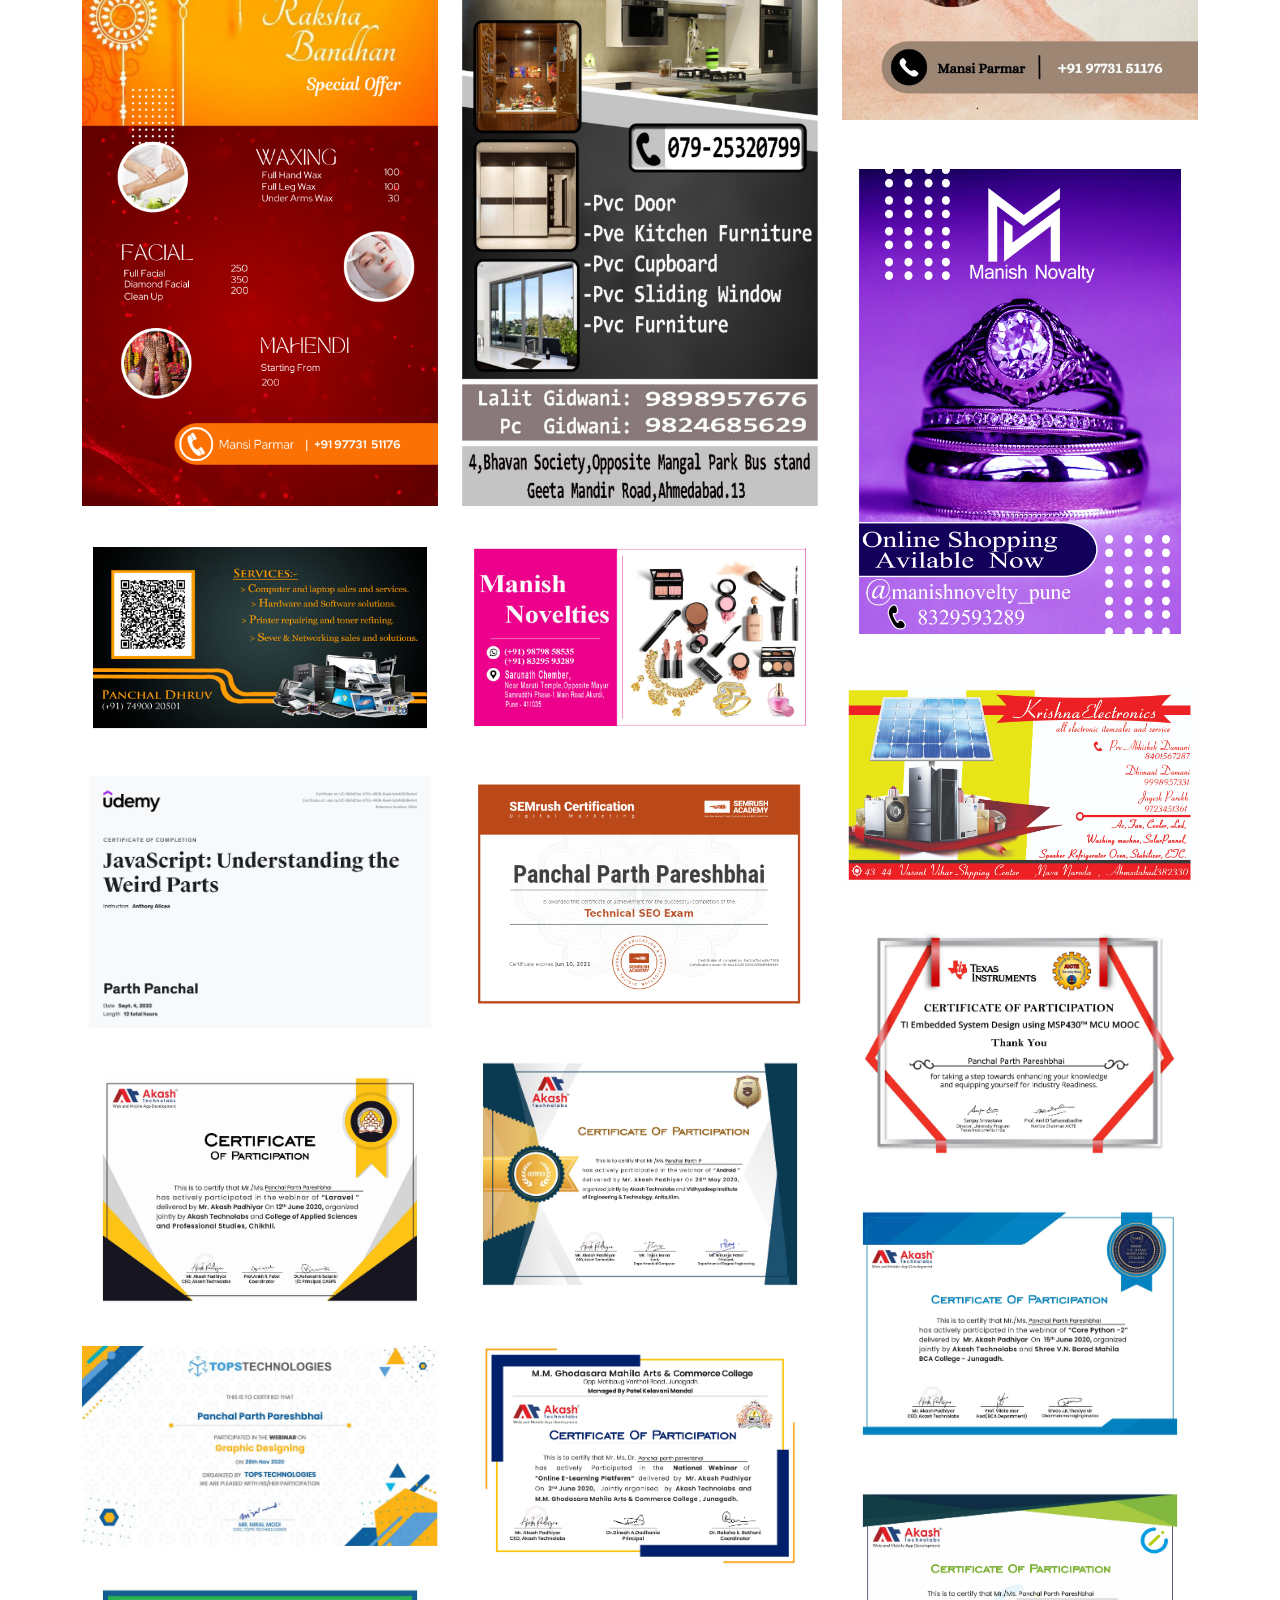
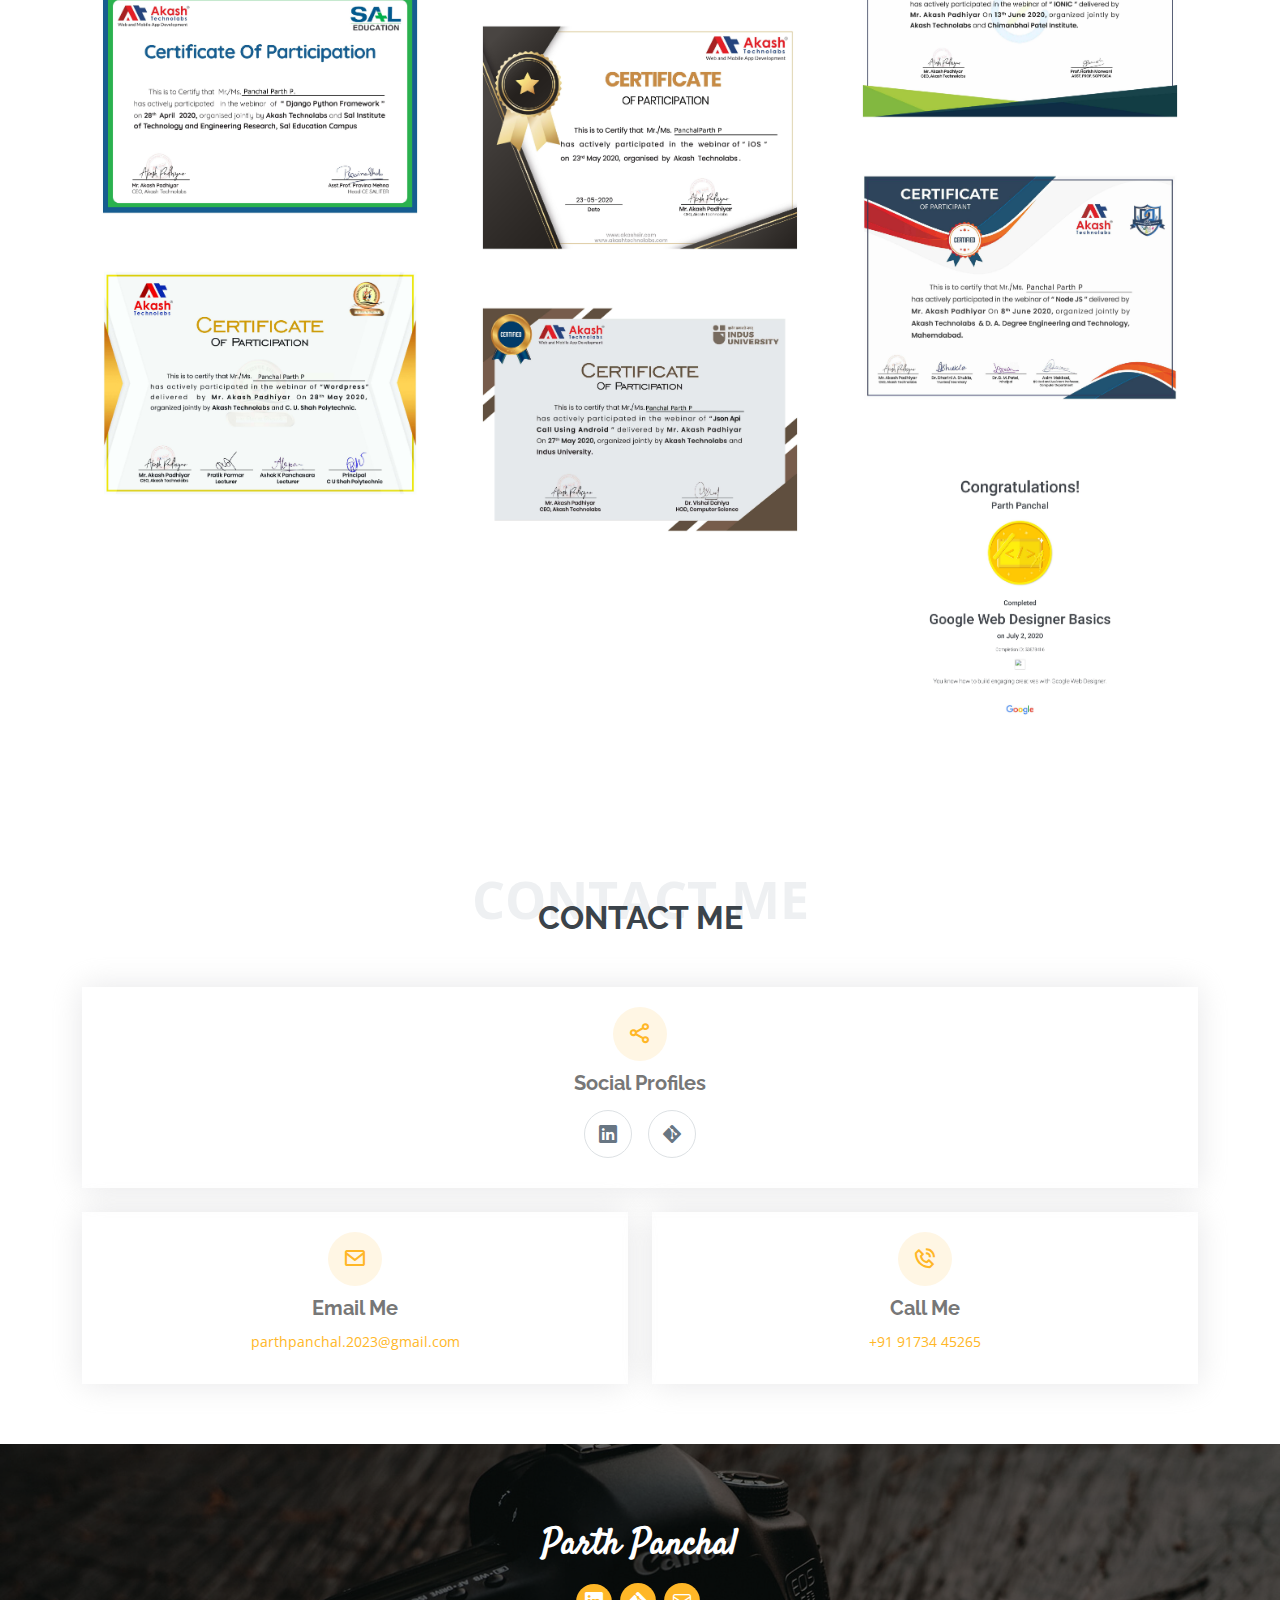
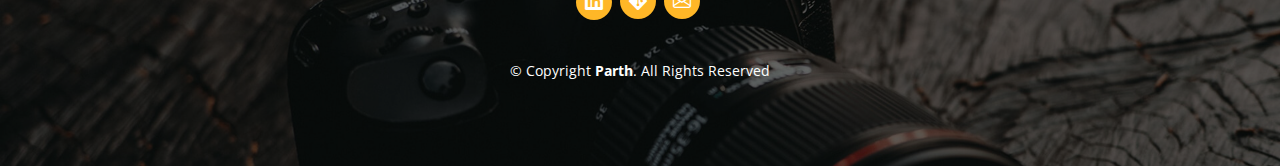
==== commit 70f771f2: "update" ====
--- a/index.html
+++ b/index.html
@@ -269,7 +269,7 @@
                 <h4>Saloon owners</h4>
                 <p>
                   <i class="bx bxs-quote-alt-left quote-icon-left"></i>
-                  Proin iaculis purus consequat sem cure digni ssim donec porttitora entum suscipit rhoncus. Accusantium quam, ultricies eget id, aliquam eget nibh et. Maecen aliquam, risus at semper.
+                  You must have spent a lot of time crafting this piece!
                   <i class="bx bxs-quote-alt-right quote-icon-right"></i>
                 </p>
               </div>
@@ -282,7 +282,7 @@
                 <h4>Manish Novelities</h4>
                 <p>
                   <i class="bx bxs-quote-alt-left quote-icon-left"></i>
-                  Export tempor illum tamen malis malis eram quae irure esse labore quem cillum quid cillum eram malis quorum velit fore eram velit sunt aliqua noster fugiat irure amet legam anim culpa.
+                  You are a born artist, my friend. 
                   <i class="bx bxs-quote-alt-right quote-icon-right"></i>
                 </p>
               </div>
@@ -295,7 +295,7 @@
                 <h4>CEO of Maitry Intercool</h4>
                 <p>
                   <i class="bx bxs-quote-alt-left quote-icon-left"></i>
-                  Enim nisi quem export duis labore cillum quae magna enim sint quorum nulla quem veniam duis minim tempor labore quem eram duis noster aute amet eram fore quis sint minim.
+                  Such an excellent work it is, very impressive. 
                   <i class="bx bxs-quote-alt-right quote-icon-right"></i>
                 </p>
               </div>
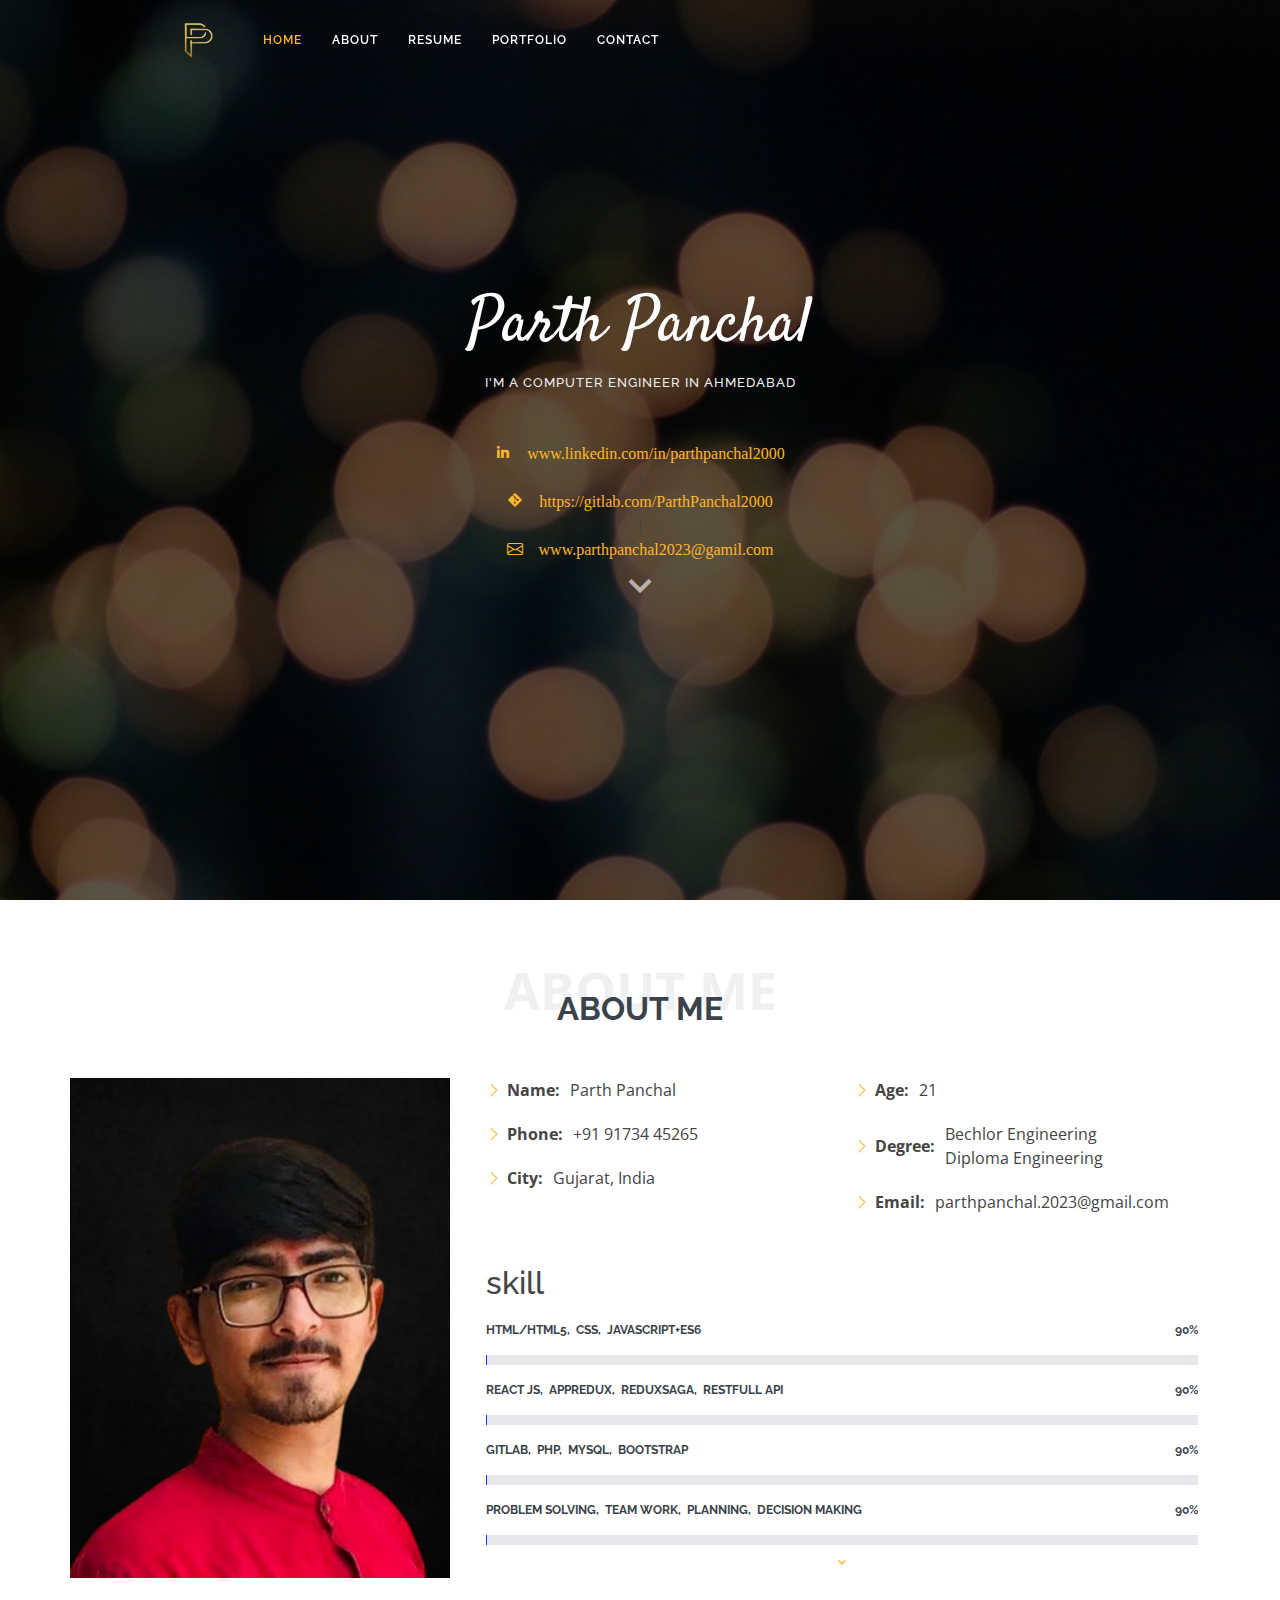
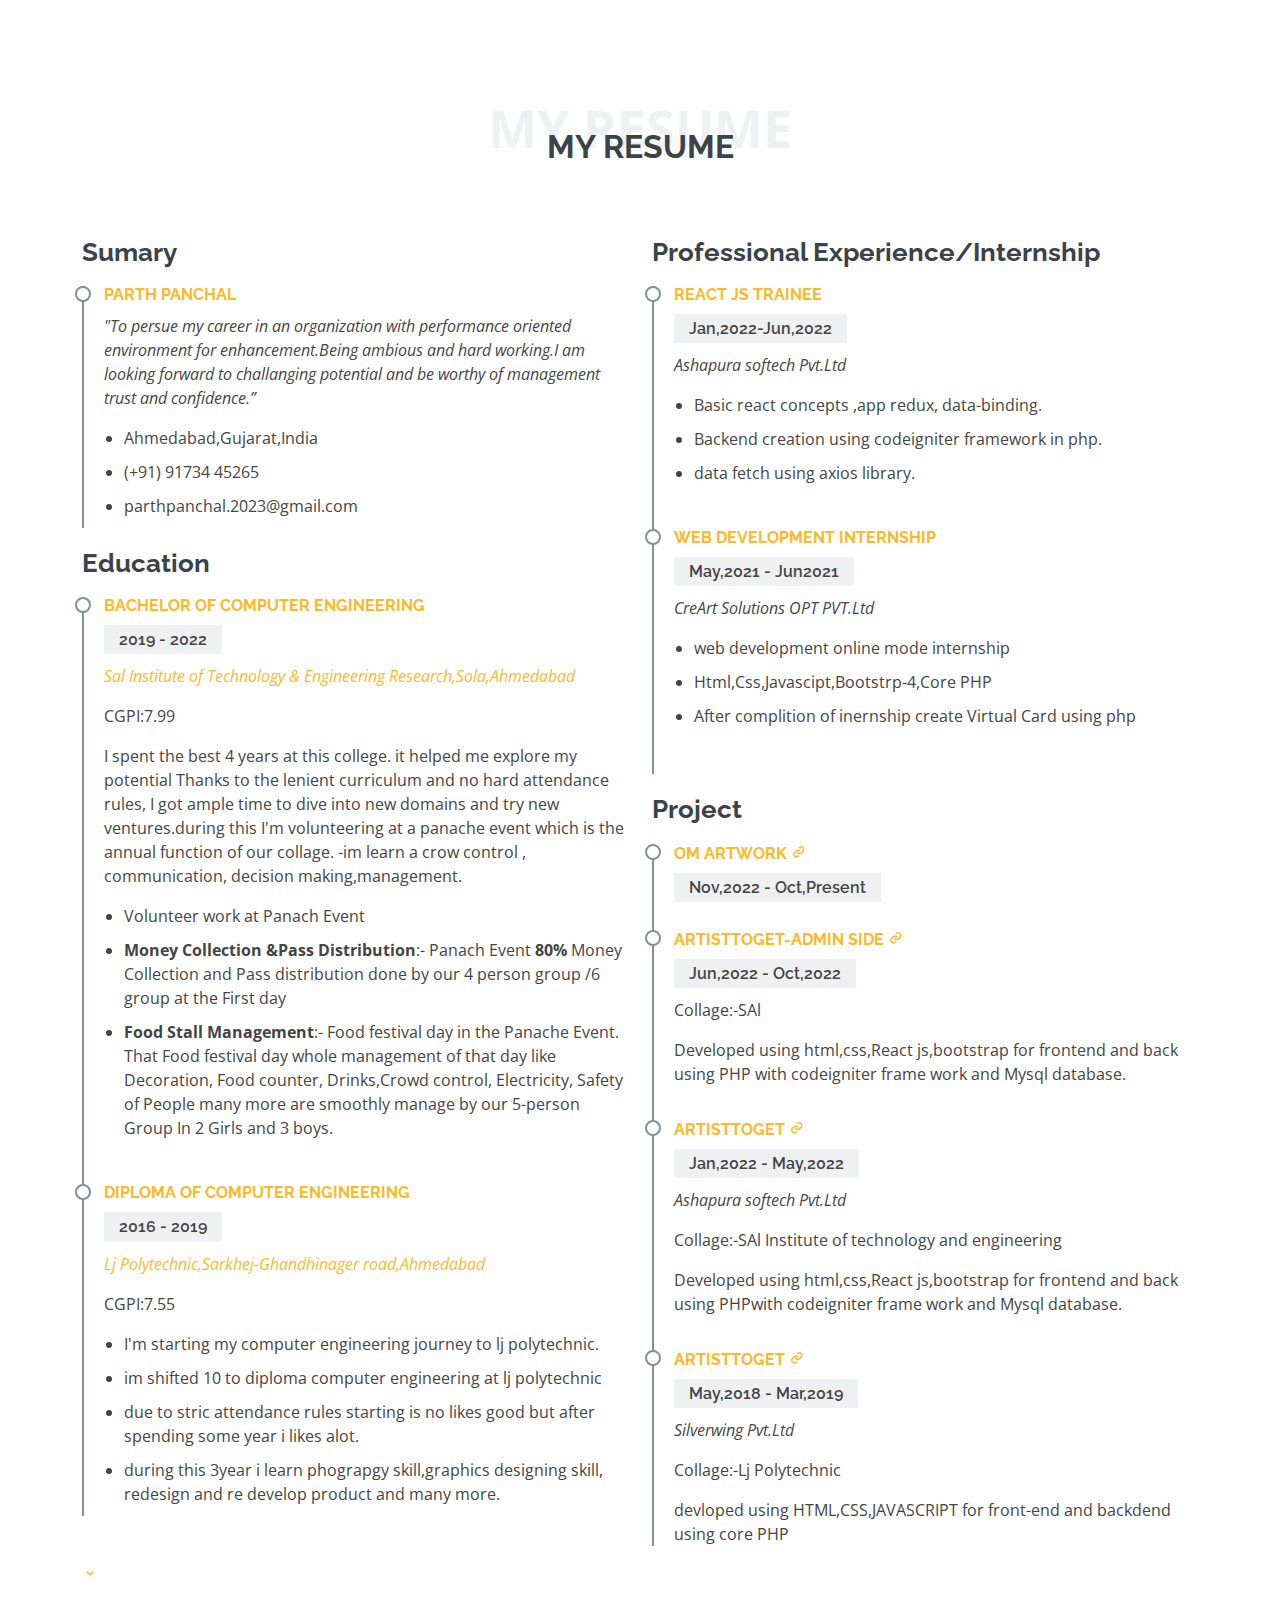
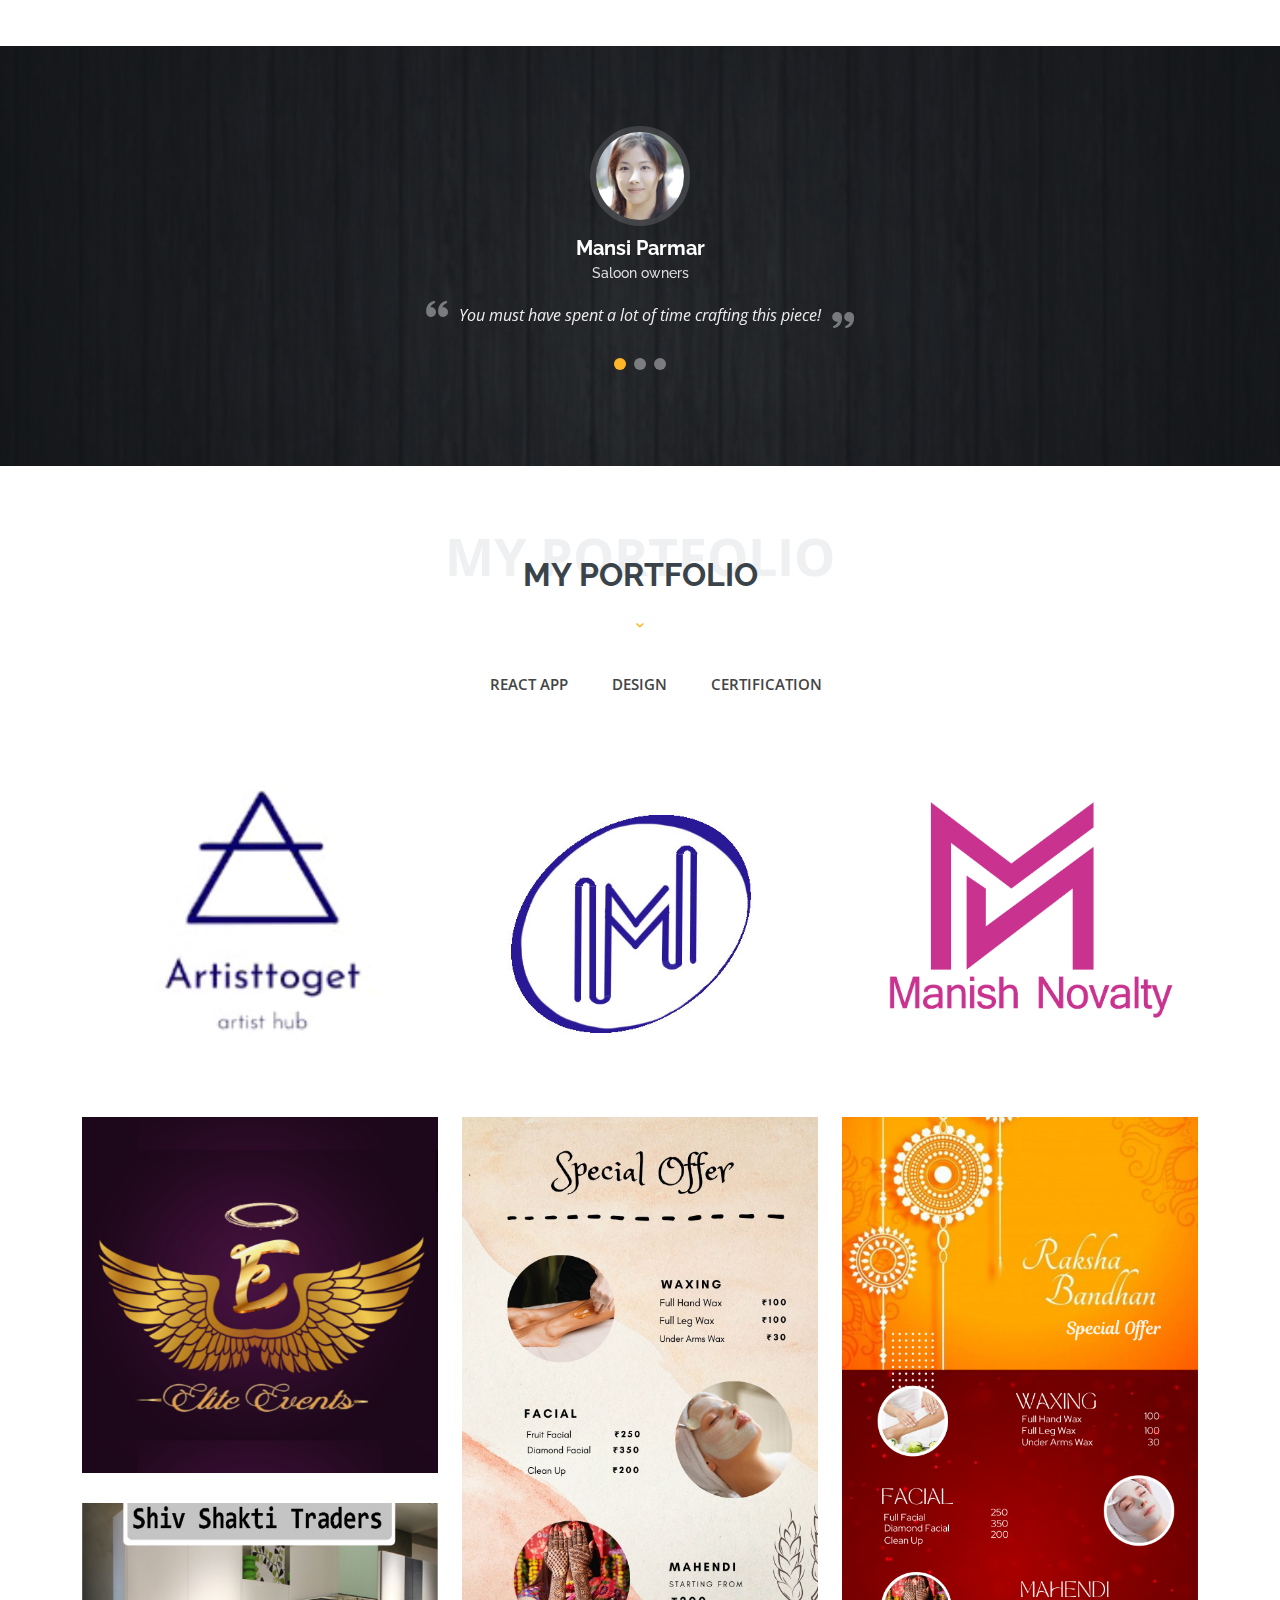
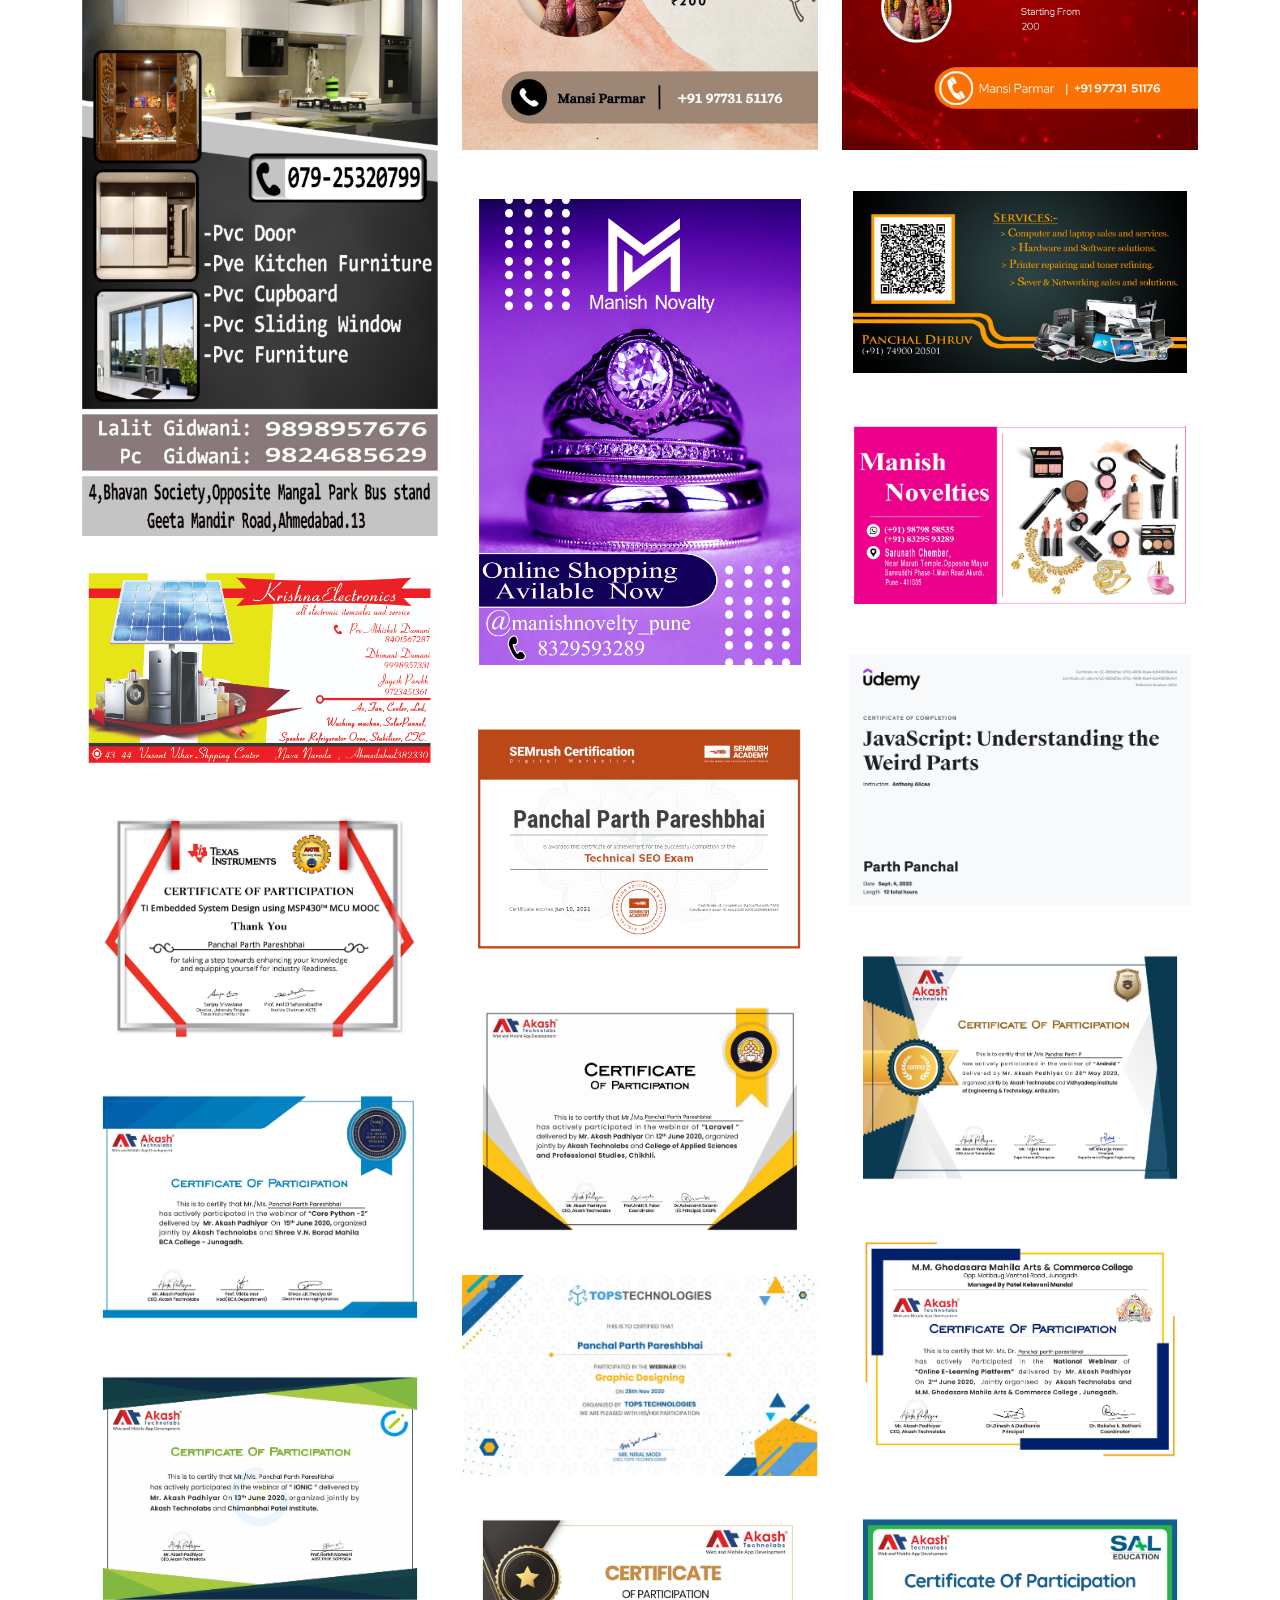
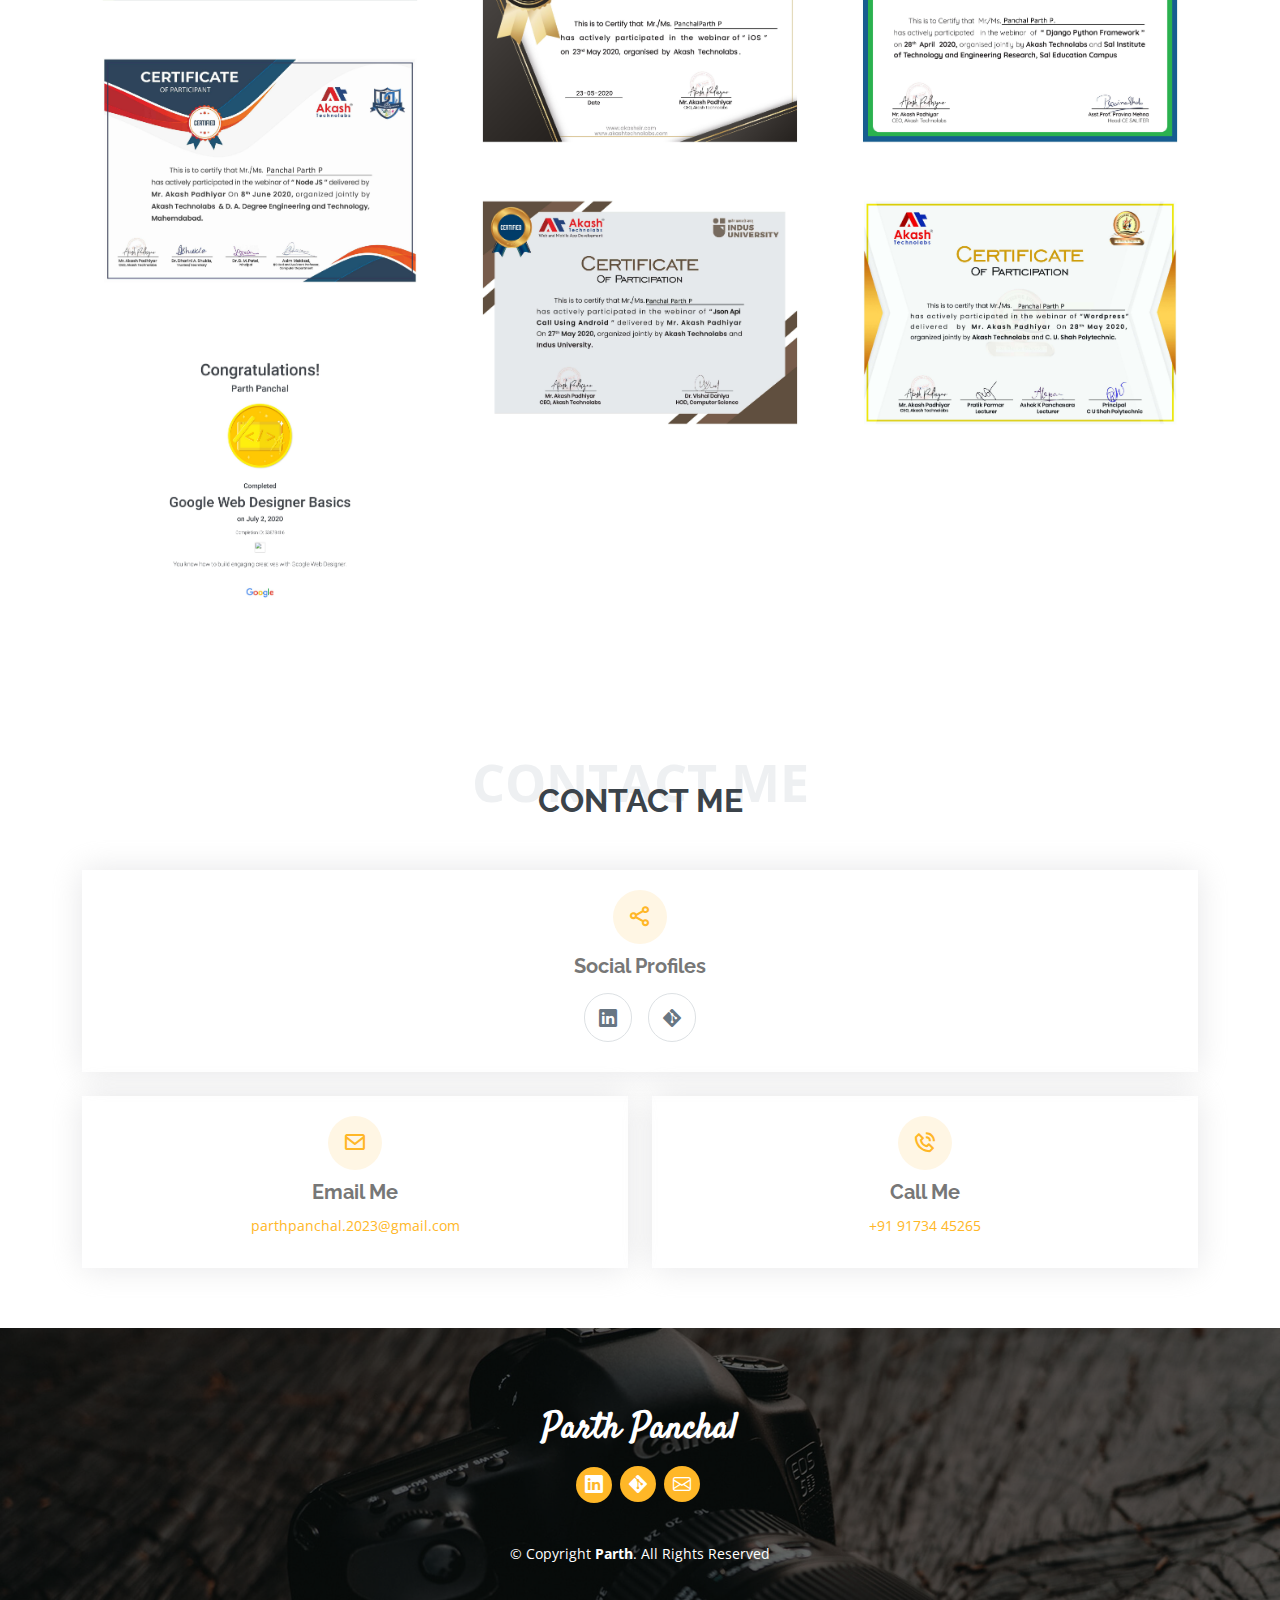
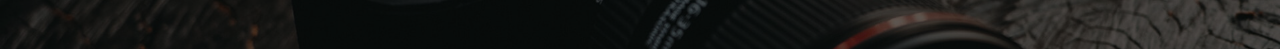
==== commit 8ab268b3: "Update index.html" ====
--- a/index.html
+++ b/index.html
@@ -153,7 +153,7 @@
             <h3 class="resume-title">Sumary</h3>
             <div class="resume-item pb-0">
               <h4>Parth Panchal</h4>
-              <p><em>"To persue my career in an organization with performance oriented environment for enhancement.Being ambious and haed working.I am looking forward to challanging potential and be worthy of management trust and confidence.” </em></p>
+              <p><em>"To persue my career in an organization with performance oriented environment for enhancement.Being ambious and hard working.I am looking forward to challanging potential and be worthy of management trust and confidence.” </em></p>
               <p>
               <ul>
                 <li >Ahmedabad,Gujarat,India</li>
@@ -213,35 +213,39 @@
               <p>
               <ul>
                 <li>web development online mode internship</li>
-                <li>Html,Css,Javascipt,Core PHP</li>
-                <li>After complition of inernship create Virtual Card mini project</li>
+                <li>Html,Css,Javascipt,Bootstrp-4,Core PHP</li>
+                <li>After complition of inernship create Virtual Card using php</li>
               </ul>
               </p>
             </div>
 
             <h3 class="resume-title">Project</h3>
             <div class="resume-item">
-              <h4>Mottum</h4>
-              <h5>April,2022-Jun,2022</h5>
+              <h4><a href="portfolio-details.html" class="details-link" title="More Details">OM Artwork <i class="bx bx-link"></i></a></h4>
+              <h5>Nov,2022 - Oct,Present</h5>
+             
+            </div>
+            <div class="resume-item">
+              <h4><a href="portfolio-details.html" class="details-link" title="More Details">ArtistToget-Admin side <i class="bx bx-link"></i></a></h4>
+              <h5>Jun,2022 - Oct,2022</h5>
+              <p>Collage:-SAl</p>
+              <p>Developed using html,css,React js,bootstrap for frontend and back using PHP with codeigniter frame work and Mysql database.</p>
+            </div>
+            
+            <div class="resume-item">
+              <h4><a href="portfolio-details.html" class="details-link" title="More Details">ArtistToget <i class="bx bx-link"></i></a></h4>
+              <h5>Jan,2022 - May,2022</h5>
               <p><em>Ashapura softech Pvt.Ltd</em></p>
-            </div>
+              <p>Collage:-SAl Institute of technology and engineering</p>
+              <p>Developed using html,css,React js,bootstrap for frontend and back using PHPwith codeigniter frame work and Mysql database.</p>
+            </div>
+            
             <div class="resume-item">
               <h4><a href="portfolio-details.html" class="details-link" title="More Details">ArtistToget <i class="bx bx-link"></i></a></h4>
-              <h5>May,2022 - Present</h5>
-              <p><em>Ashapura softech Pvt.Ltd</em></p>
-              <p>Collage:-SAl</p>
-            </div>
-            <div class="resume-item">
-              <h4>Virtual Card</h4>
-              <h5>May,2021 - Jun2021</h5>
-              <p><em>CreArt Solutions OPT PVT.Ltd</em></p>
-              <p>Summer internship Mini Project</p>
-            </div>
-            <div class="resume-item">
-              <h4><a href="portfolio-details.html" class="details-link" title="More Details">ArtistToget <i class="bx bx-link"></i></a></h4>
-              <h5>May,2018 - Mar2019</h5>
+              <h5>May,2018 - Mar,2019</h5>
               <p><em>Silverwing Pvt.Ltd</em></p>
               <p>Collage:-Lj Polytechnic</p>
+              <p>devloped using HTML,CSS,JAVASCRIPT for front-end and backdend using core PHP</p>
             </div>
           </div>
           <a href="#testimonials" class="btn-scroll scrollto" title="Scroll Down"><i class="bx bx-chevron-down"></i></a>
@@ -334,16 +338,6 @@
               <h4>React App 1</h4>
               <p>ArtistToget</p>
               <a href="portfolio-details.html" class="details-link" title="More Details"><i class="bx bx-link"></i></a>
-            </div>
-          </div>
-
-
-          <div class="col-lg-4 col-md-6 portfolio-item filter-app">
-            <div class="portfolio-img"> <a href="assets/img/portfolio/mottum.png" data-gallery="portfolioGallery" class="portfolio-lightbox preview-link" title="App 2"><img src="assets/img/portfolio/mottum.png" class="img-fluid" alt=""></a></div>
-            <div class="portfolio-info">
-              <h4>React App 2</h4>
-              <p>Mottum</p>
-             
             </div>
           </div>
           
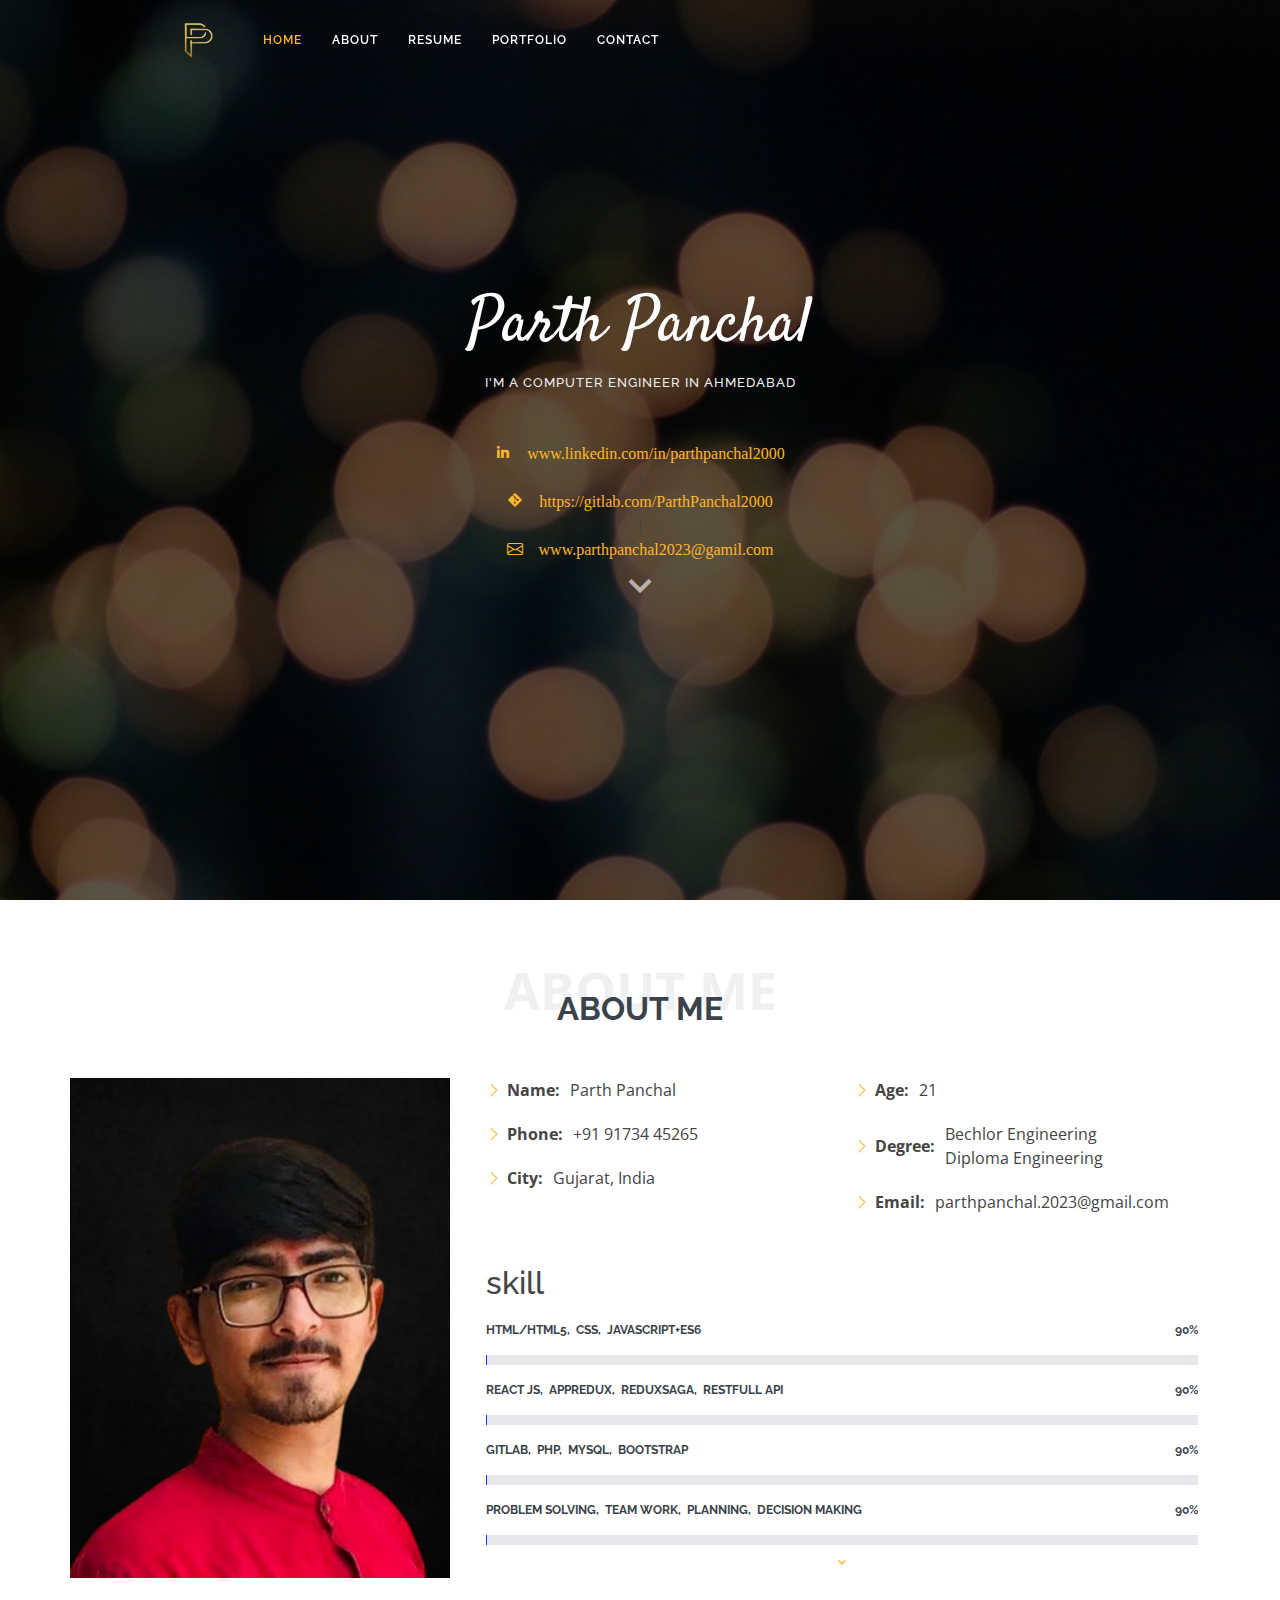
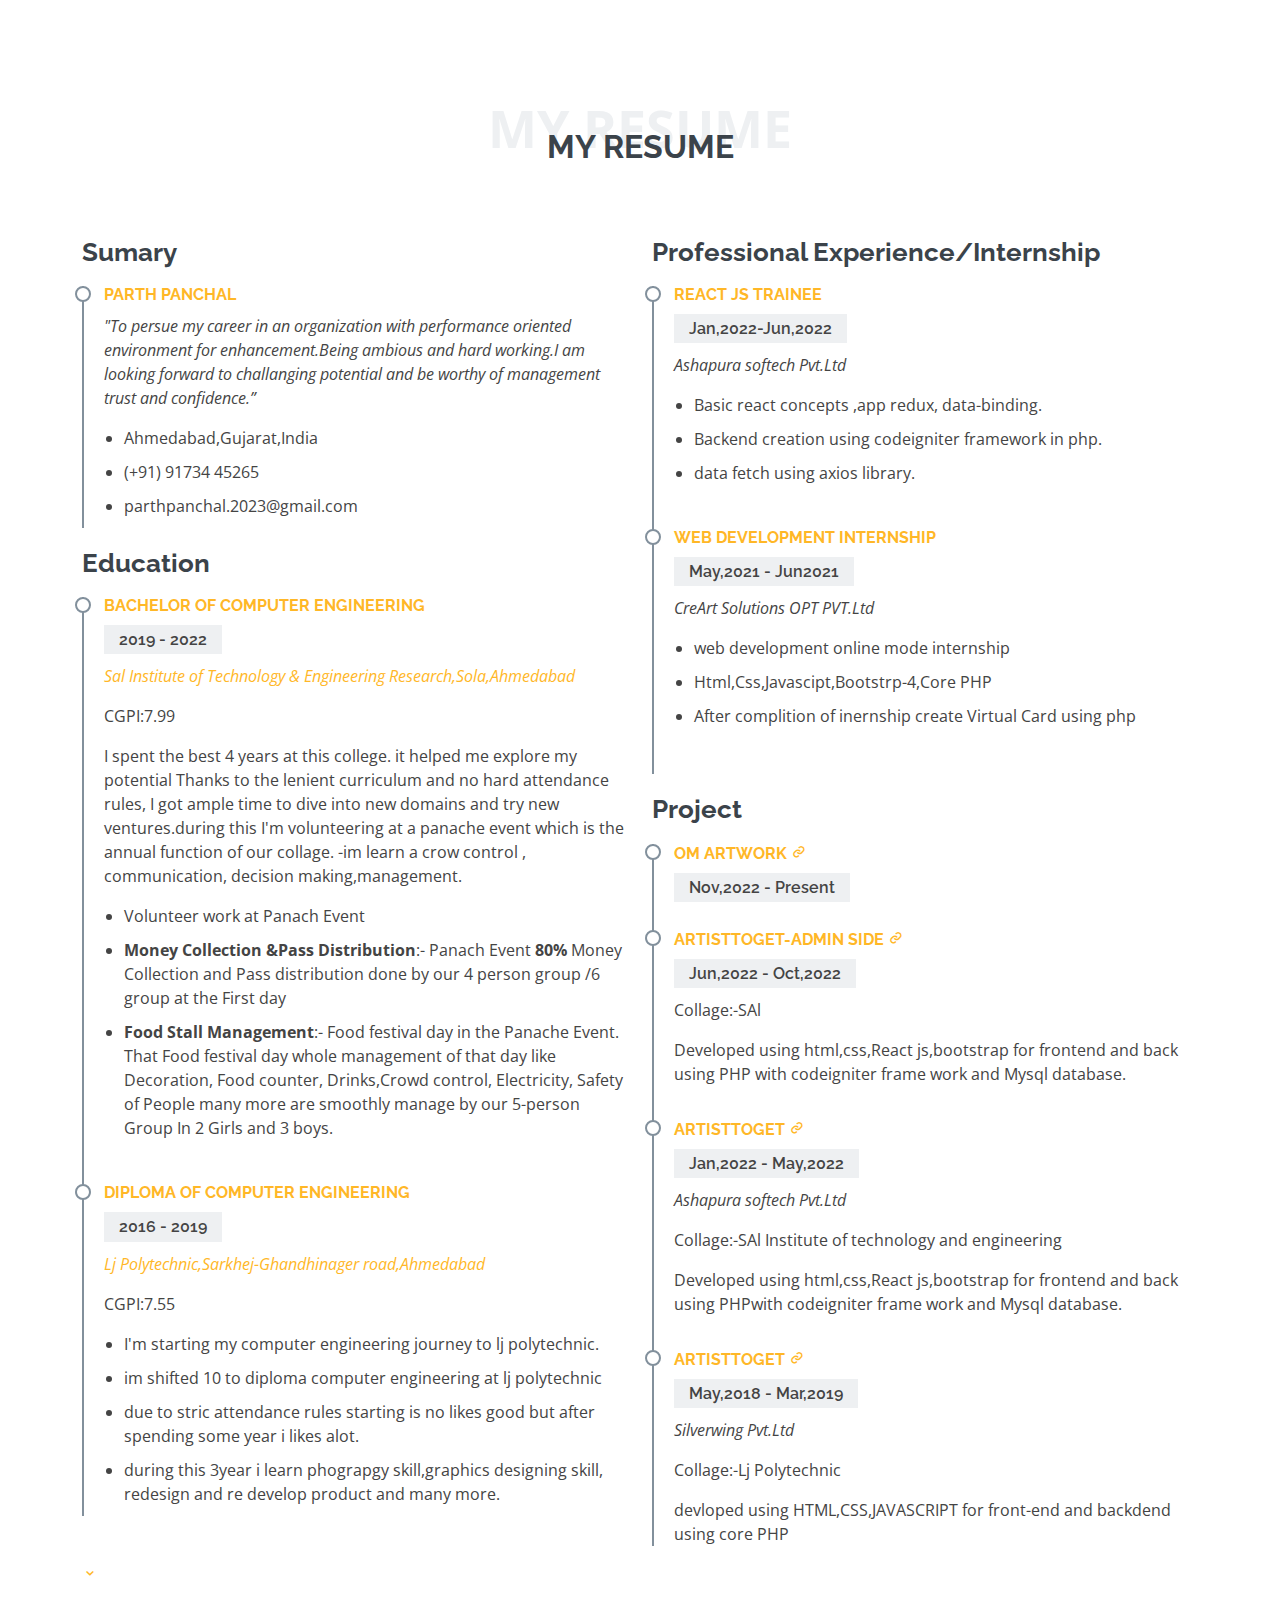
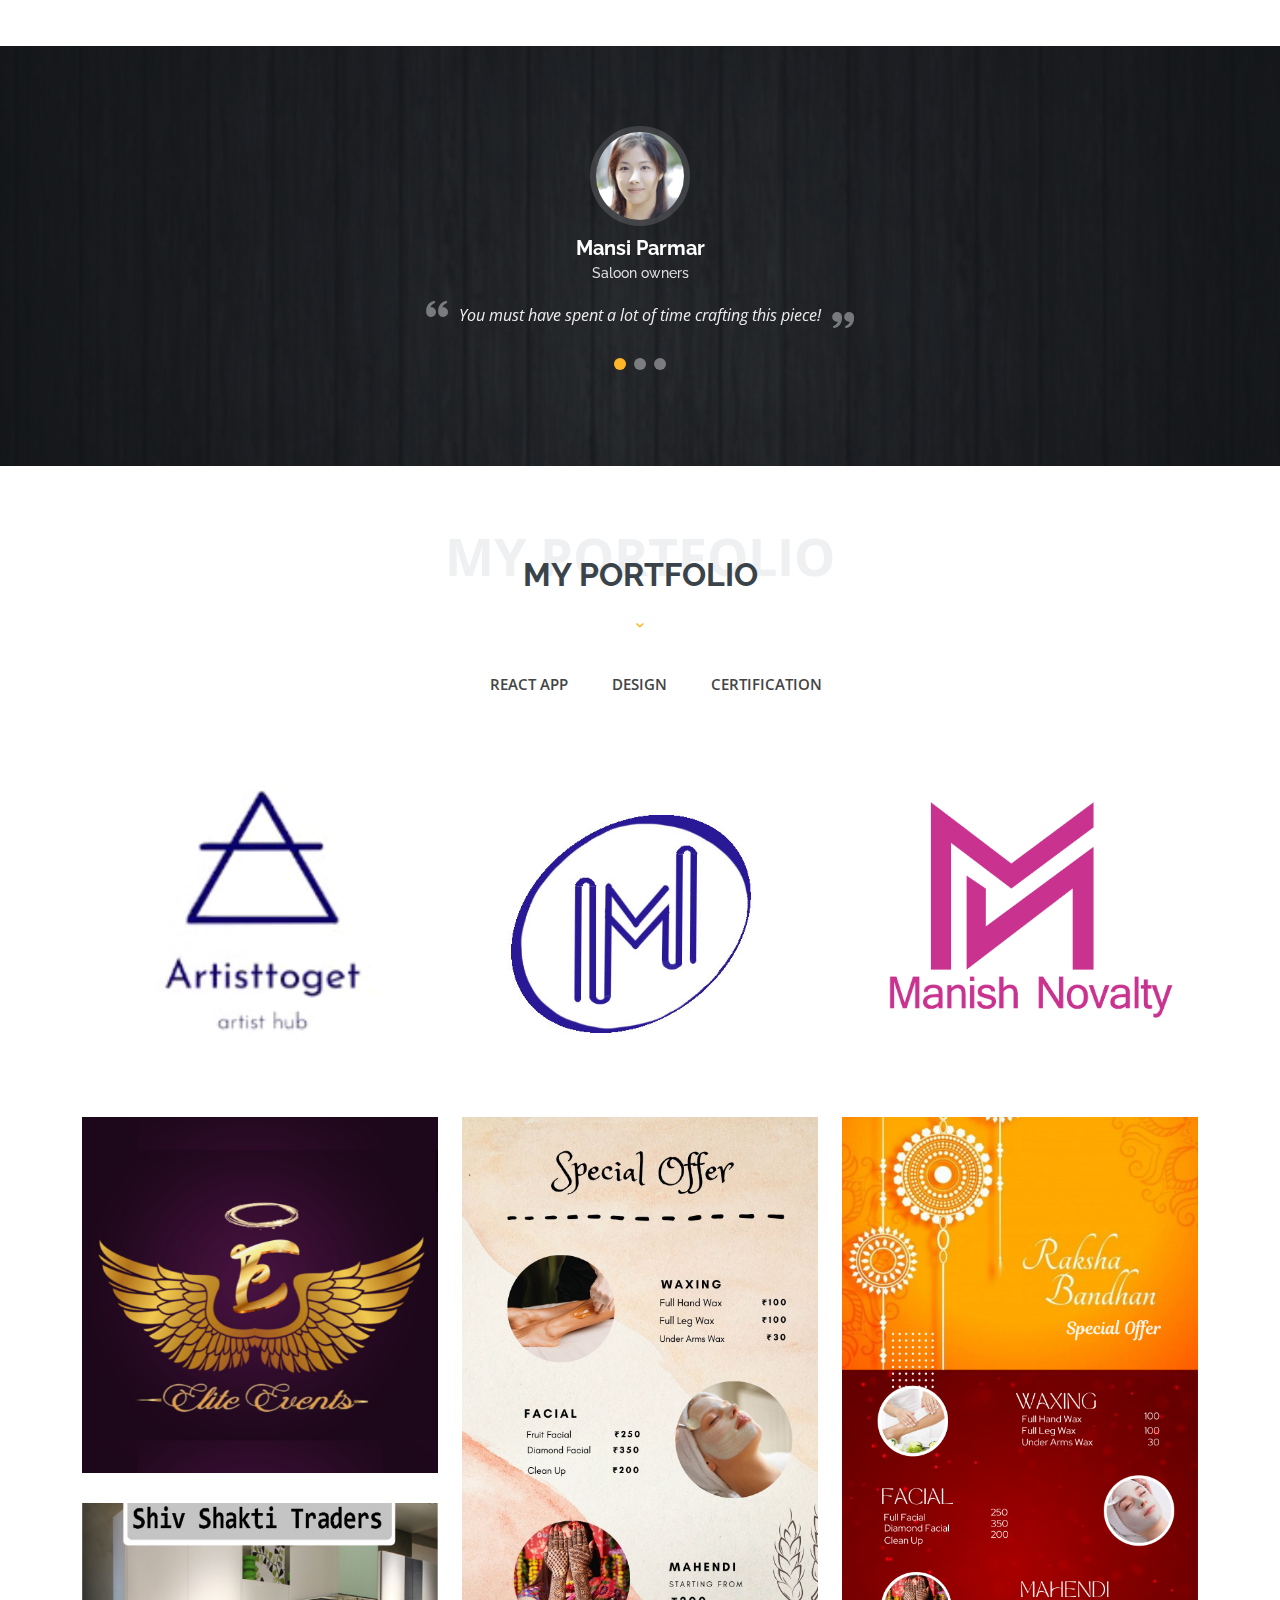
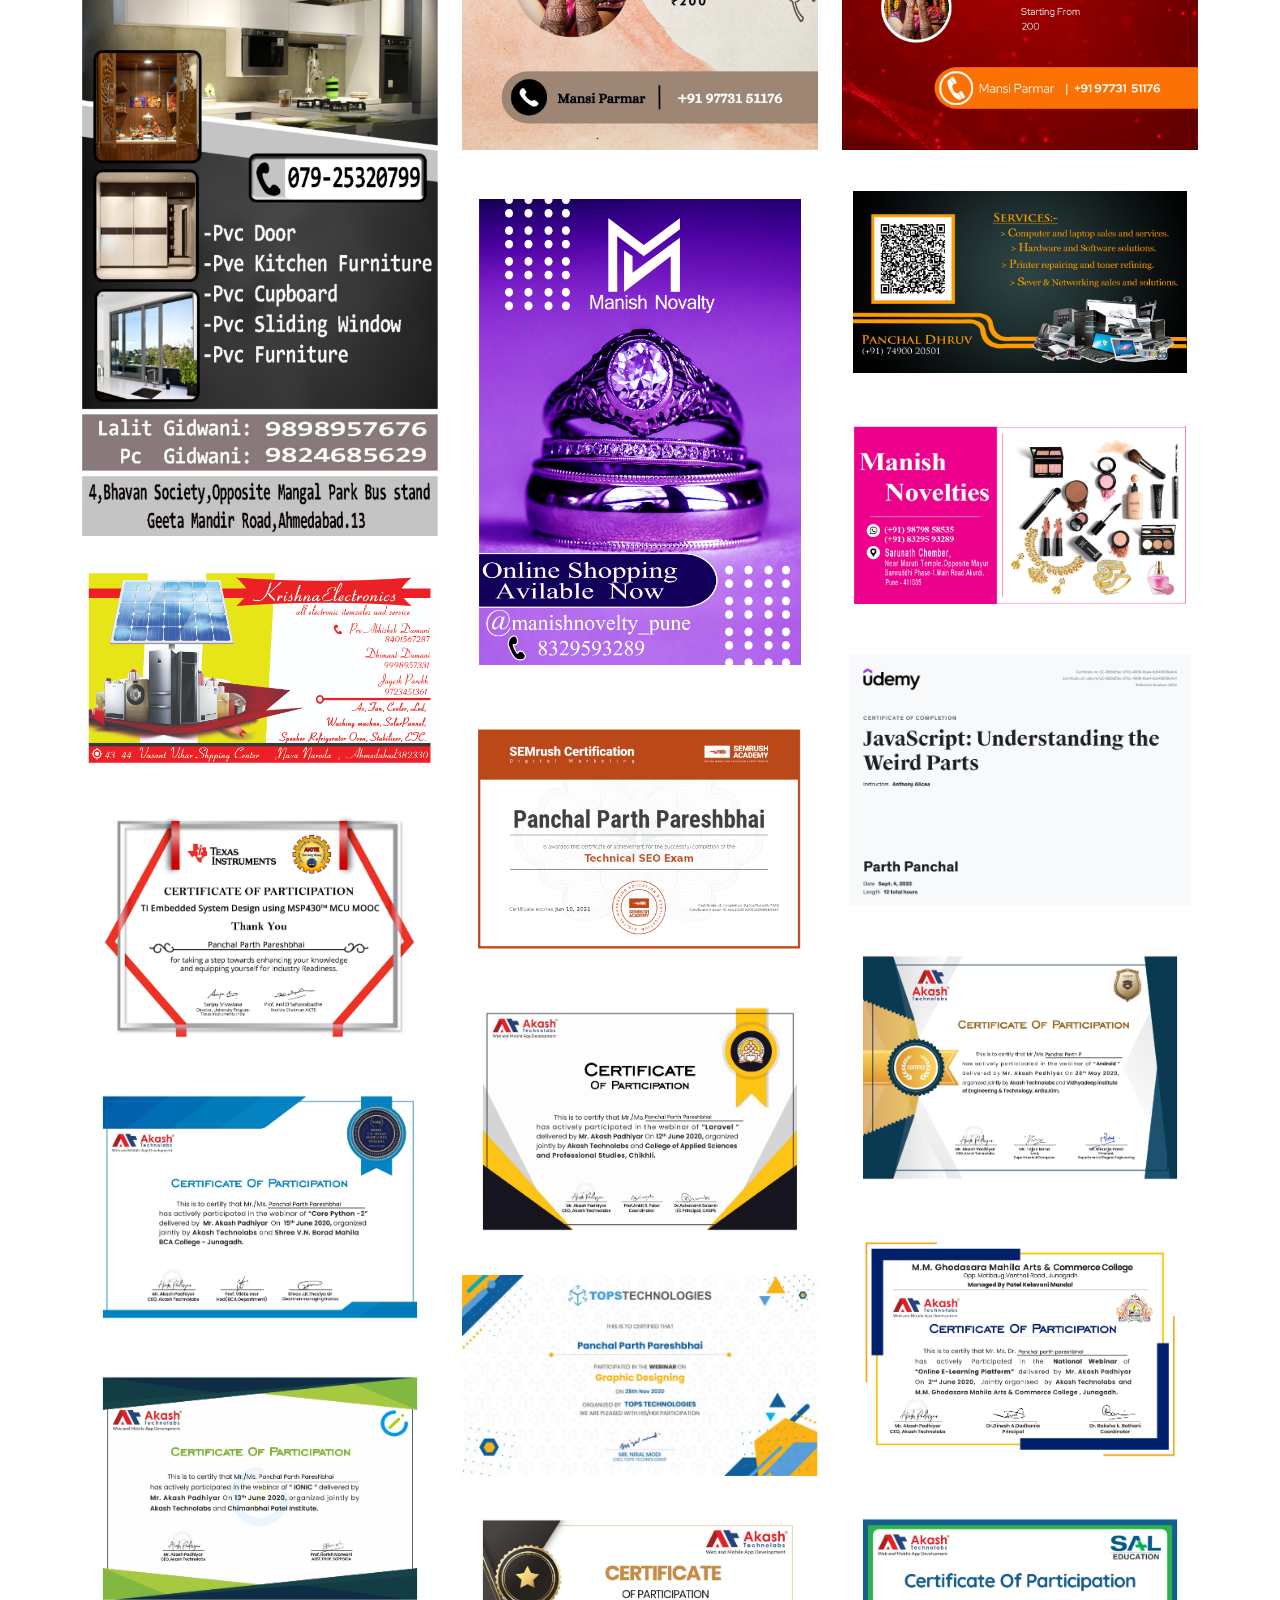
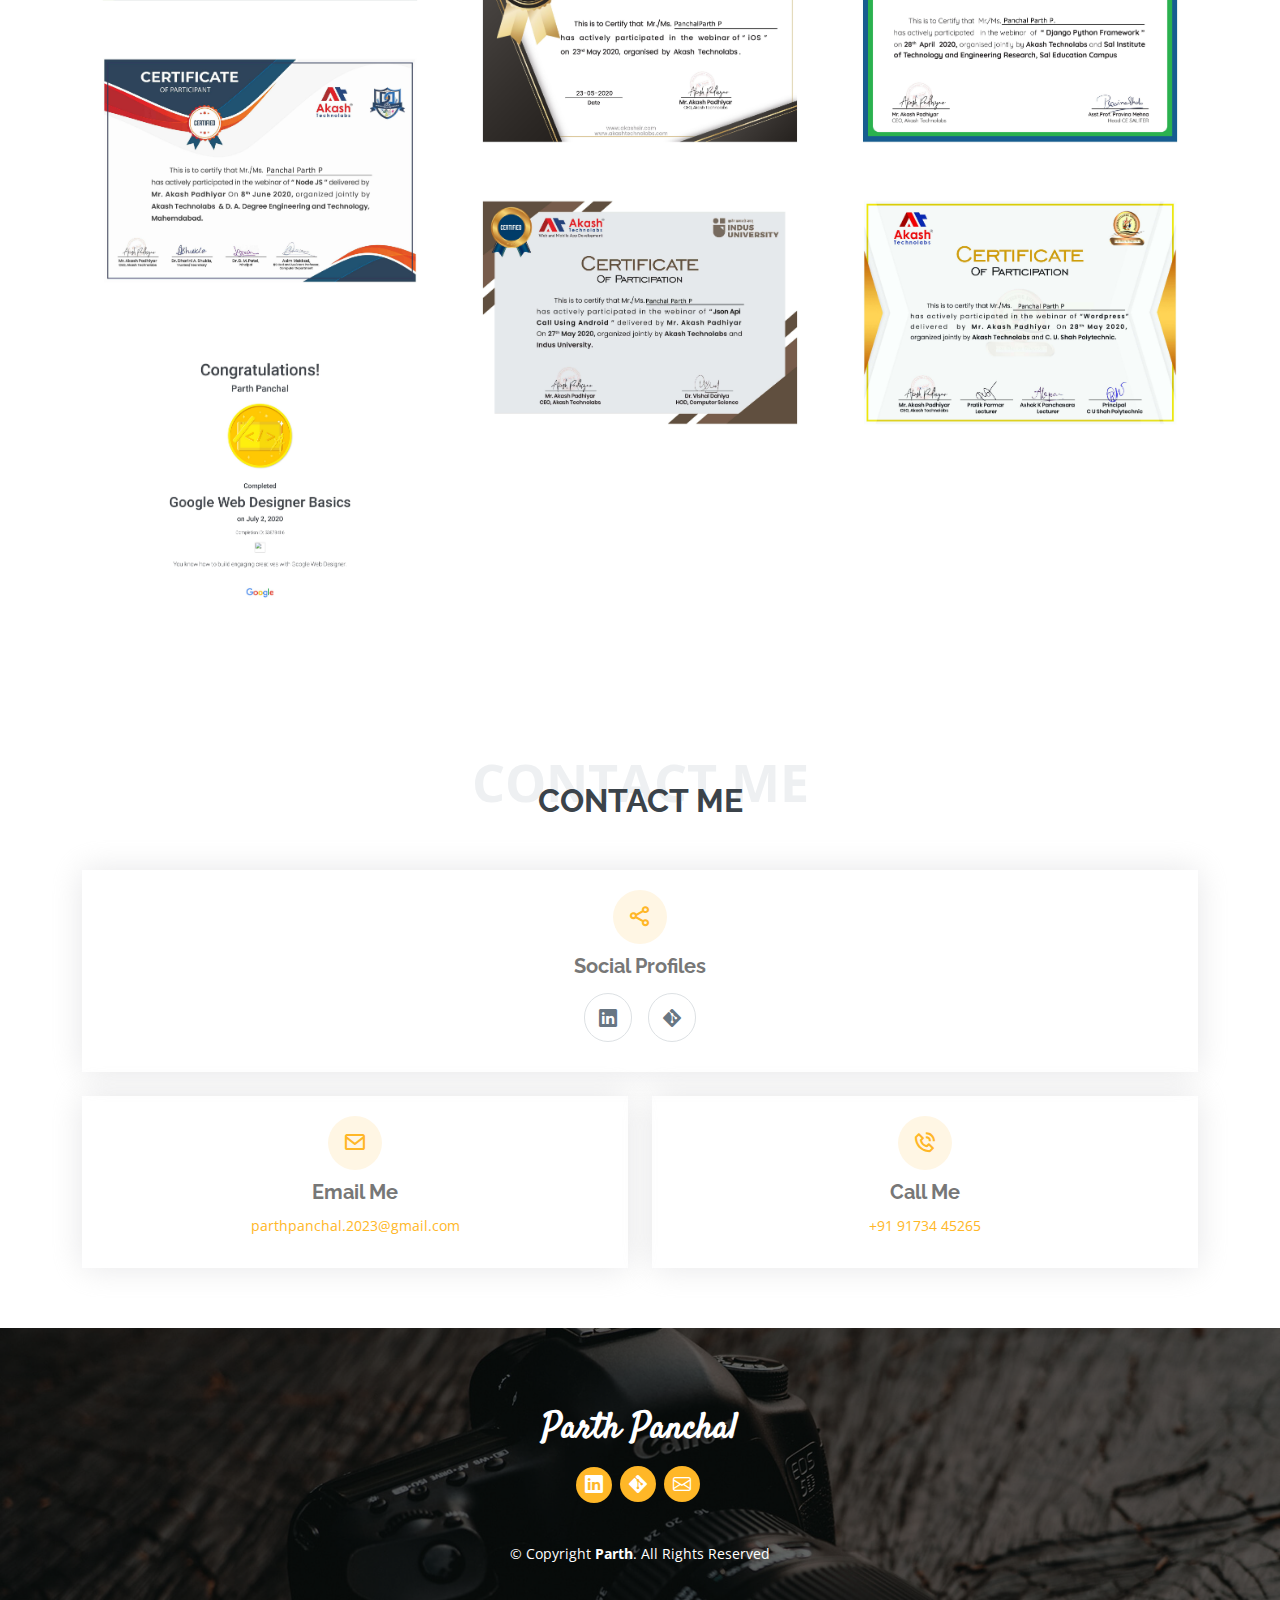
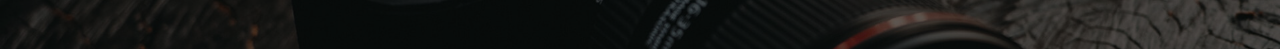
==== commit 8a4c2a6a: "Update index.html" ====
--- a/index.html
+++ b/index.html
@@ -222,7 +222,7 @@
             <h3 class="resume-title">Project</h3>
             <div class="resume-item">
               <h4><a href="portfolio-details.html" class="details-link" title="More Details">OM Artwork <i class="bx bx-link"></i></a></h4>
-              <h5>Nov,2022 - Oct,Present</h5>
+              <h5>Nov,2022 - Present</h5>
              
             </div>
             <div class="resume-item">
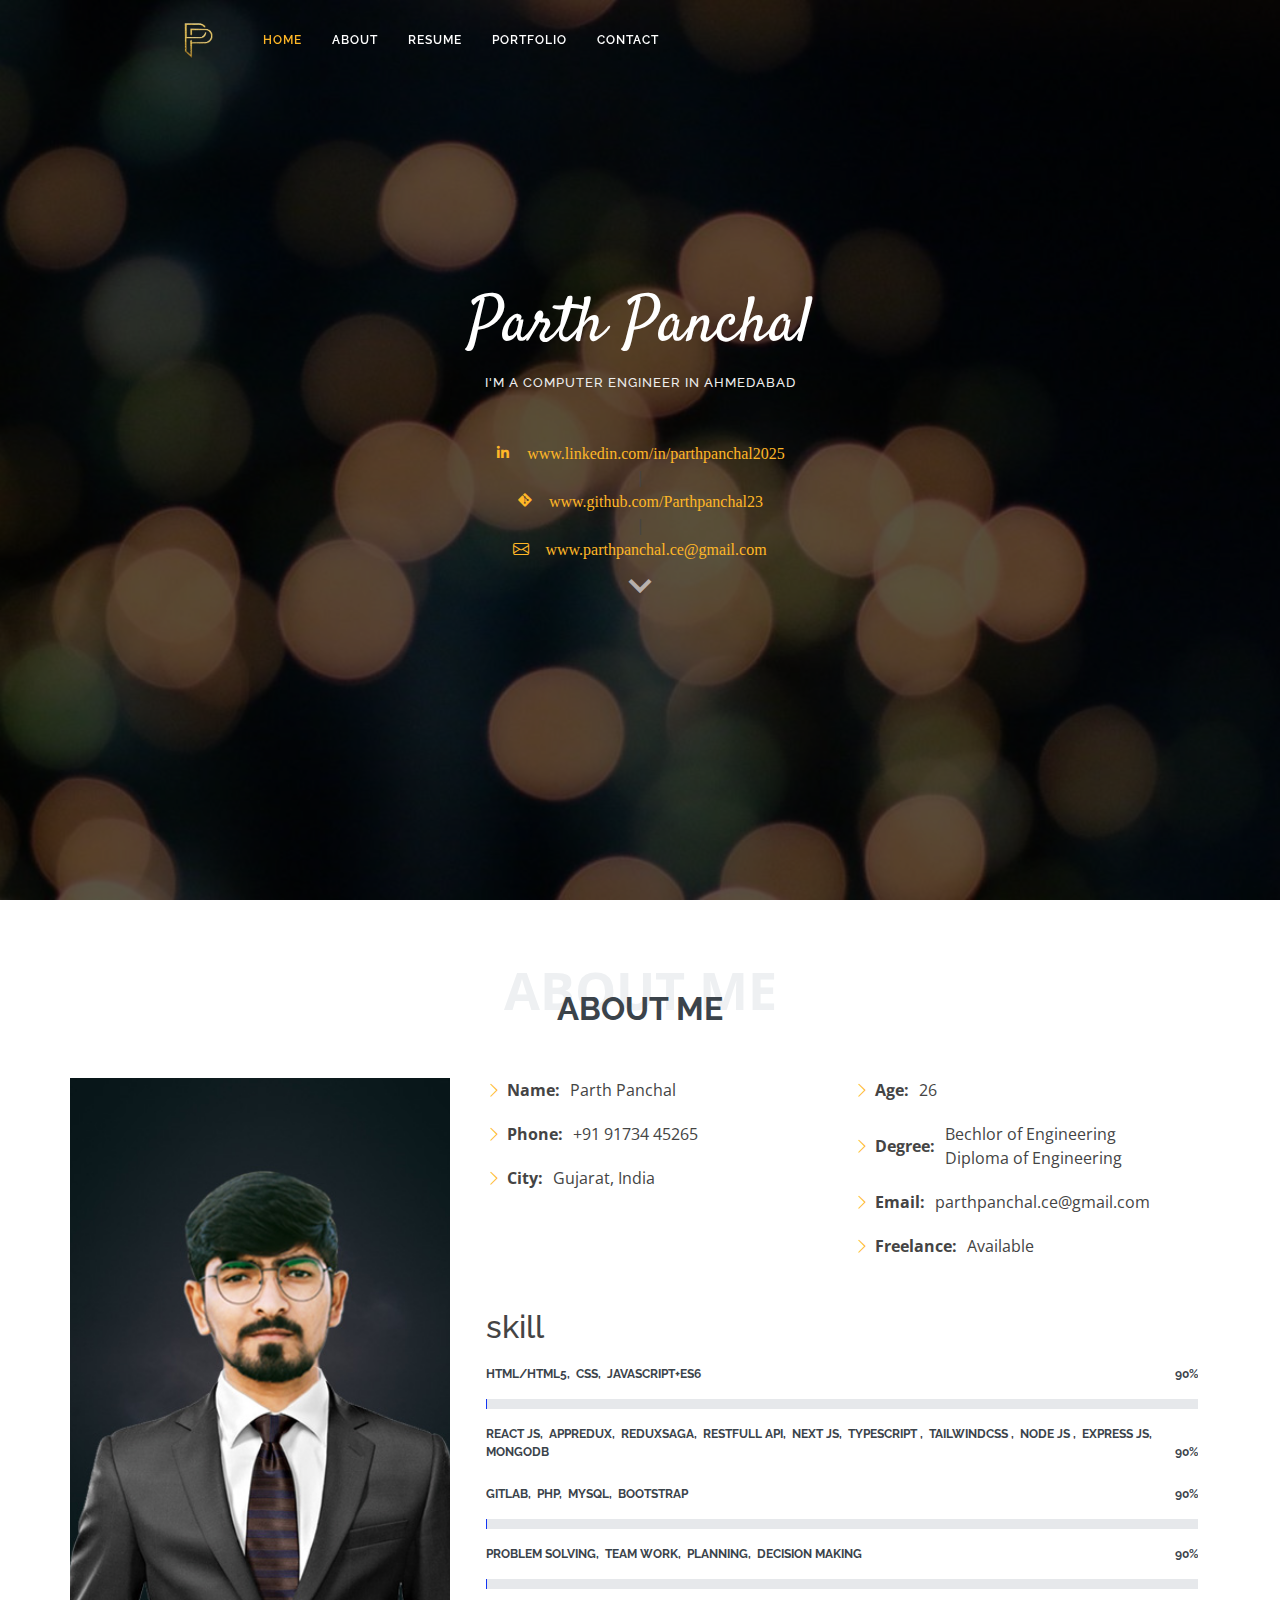
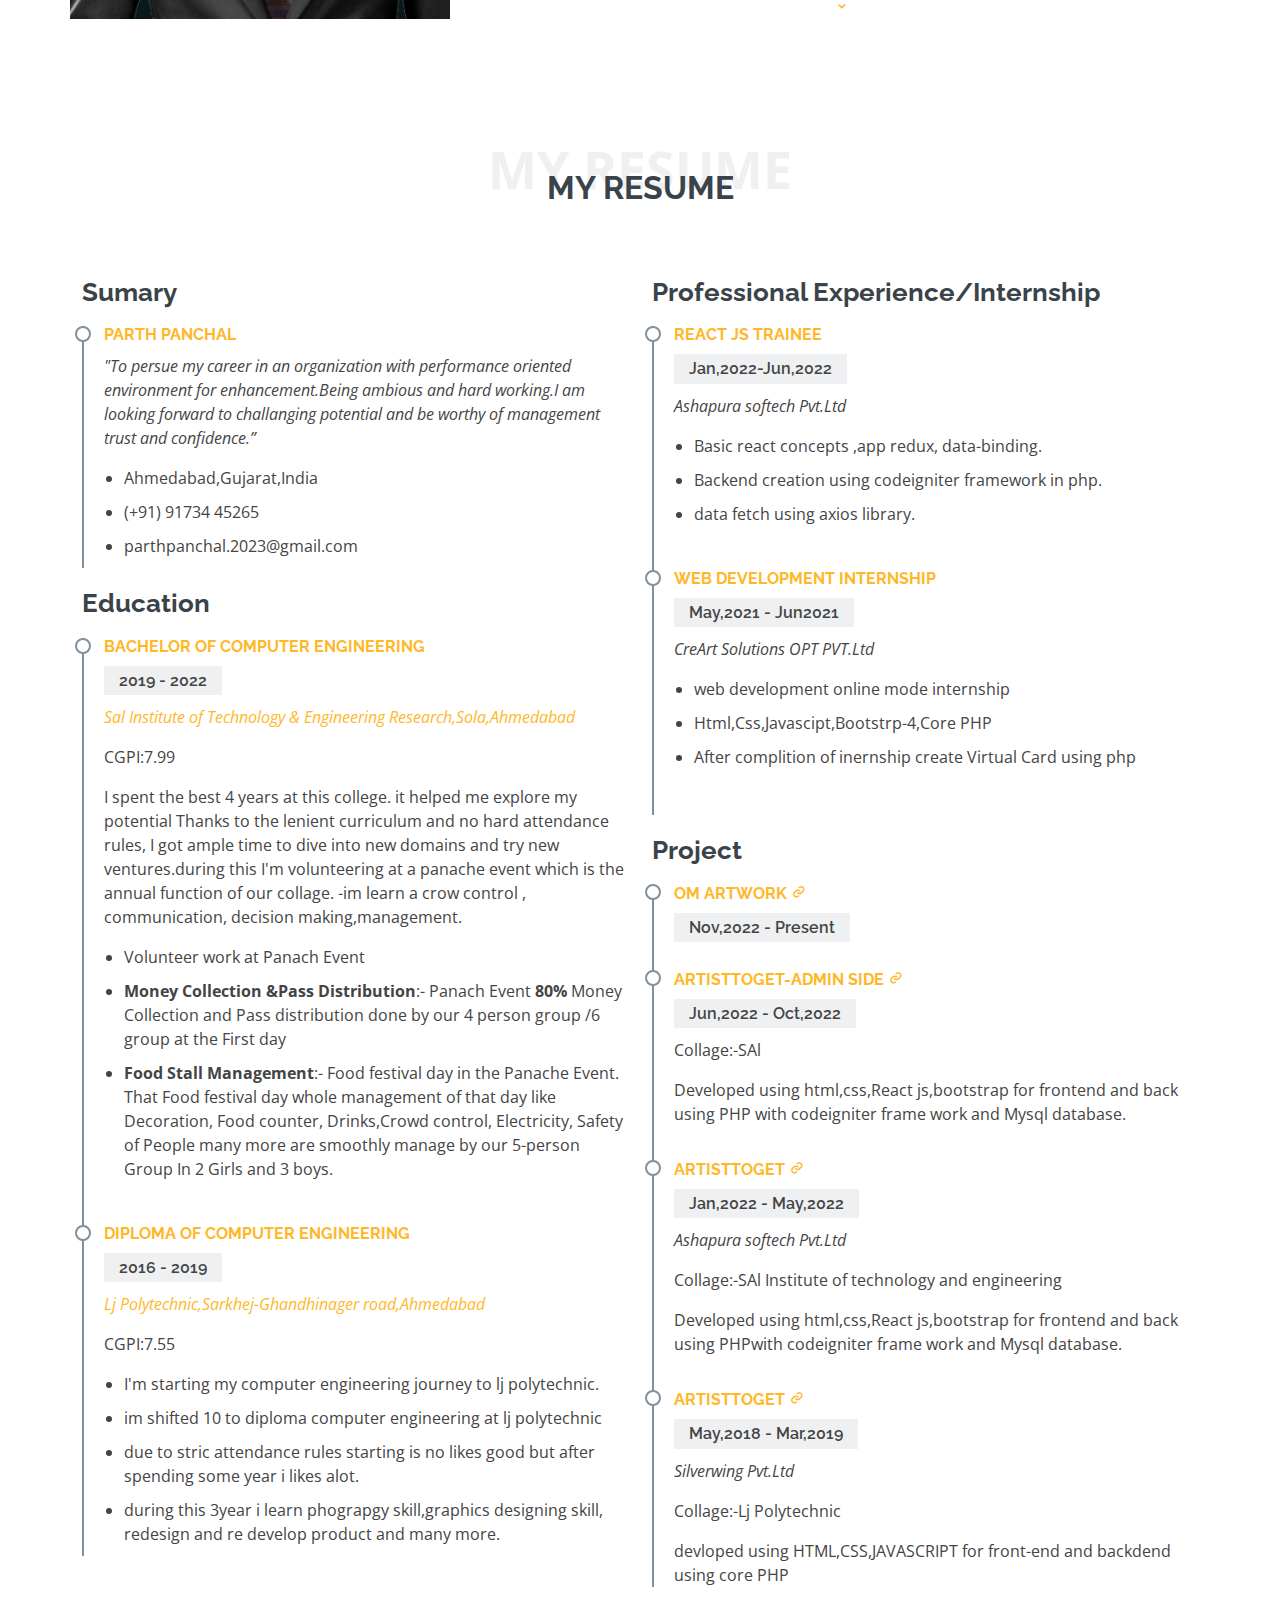
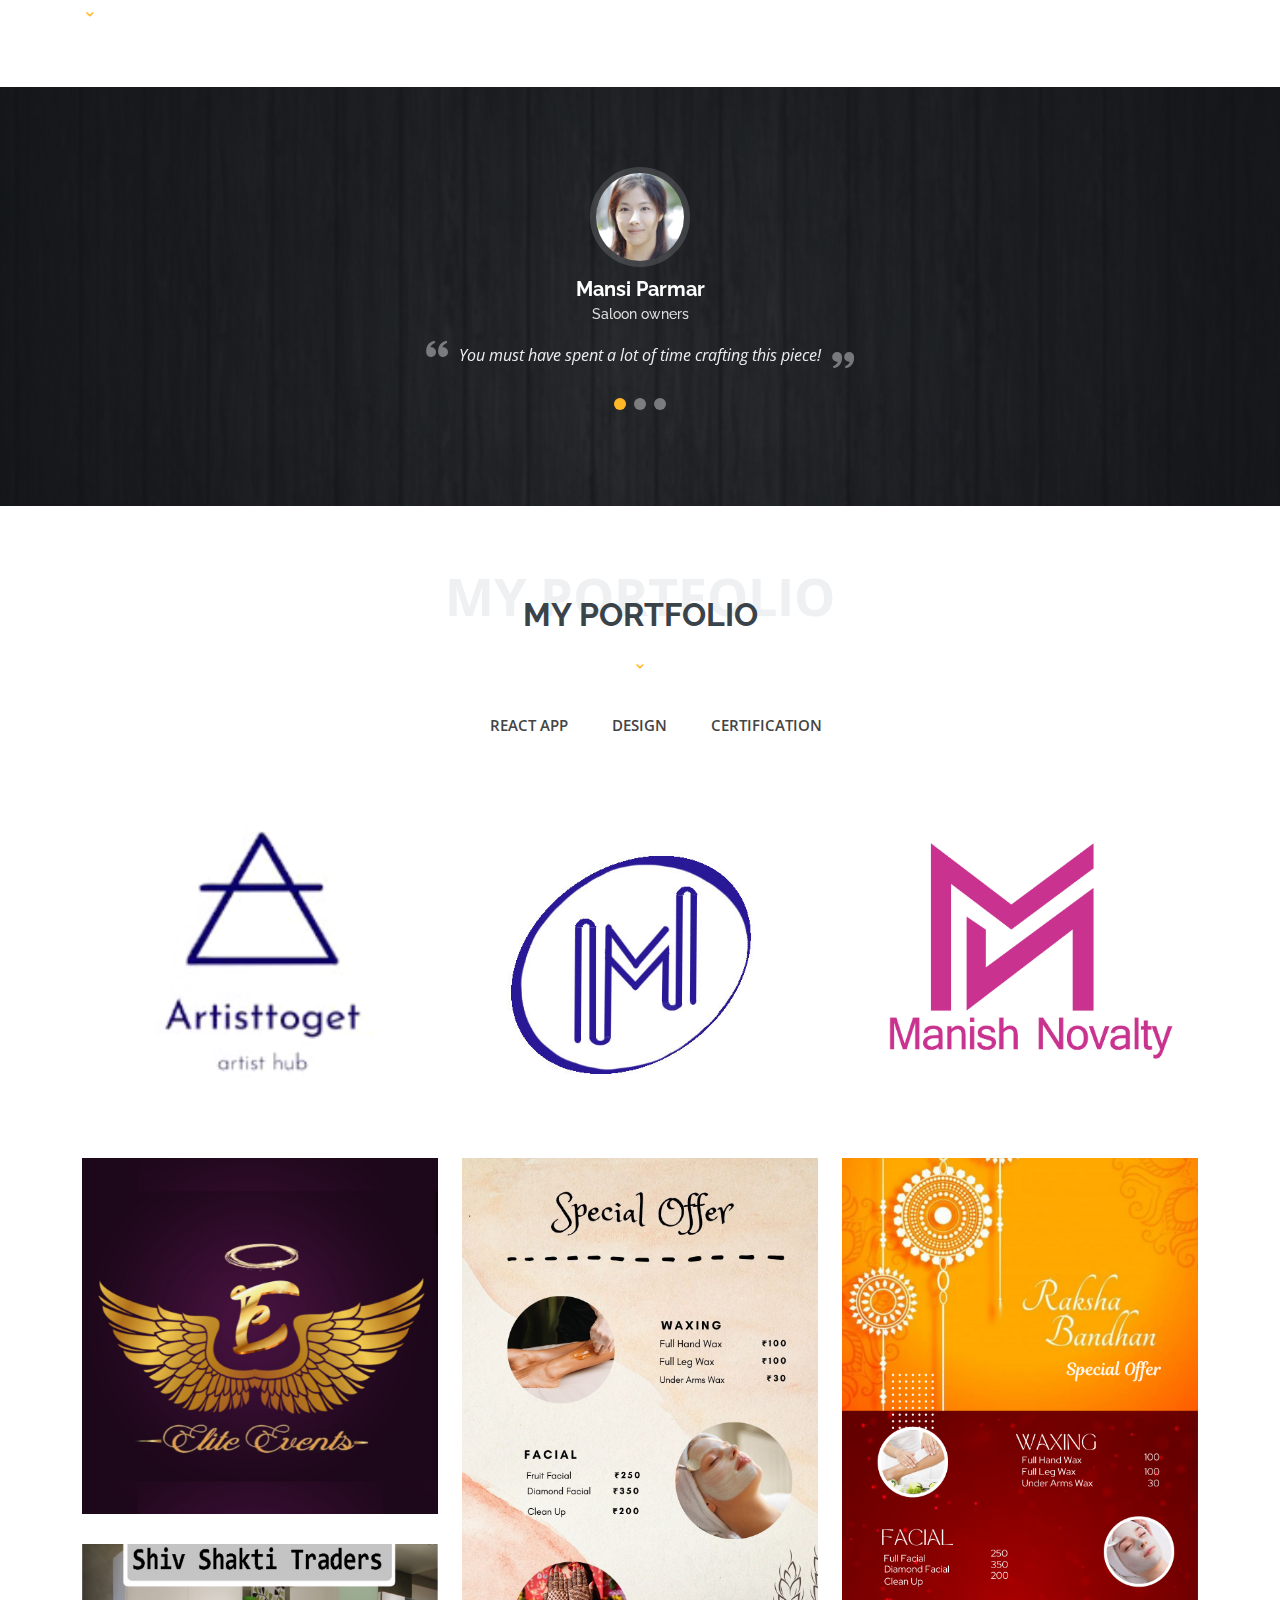
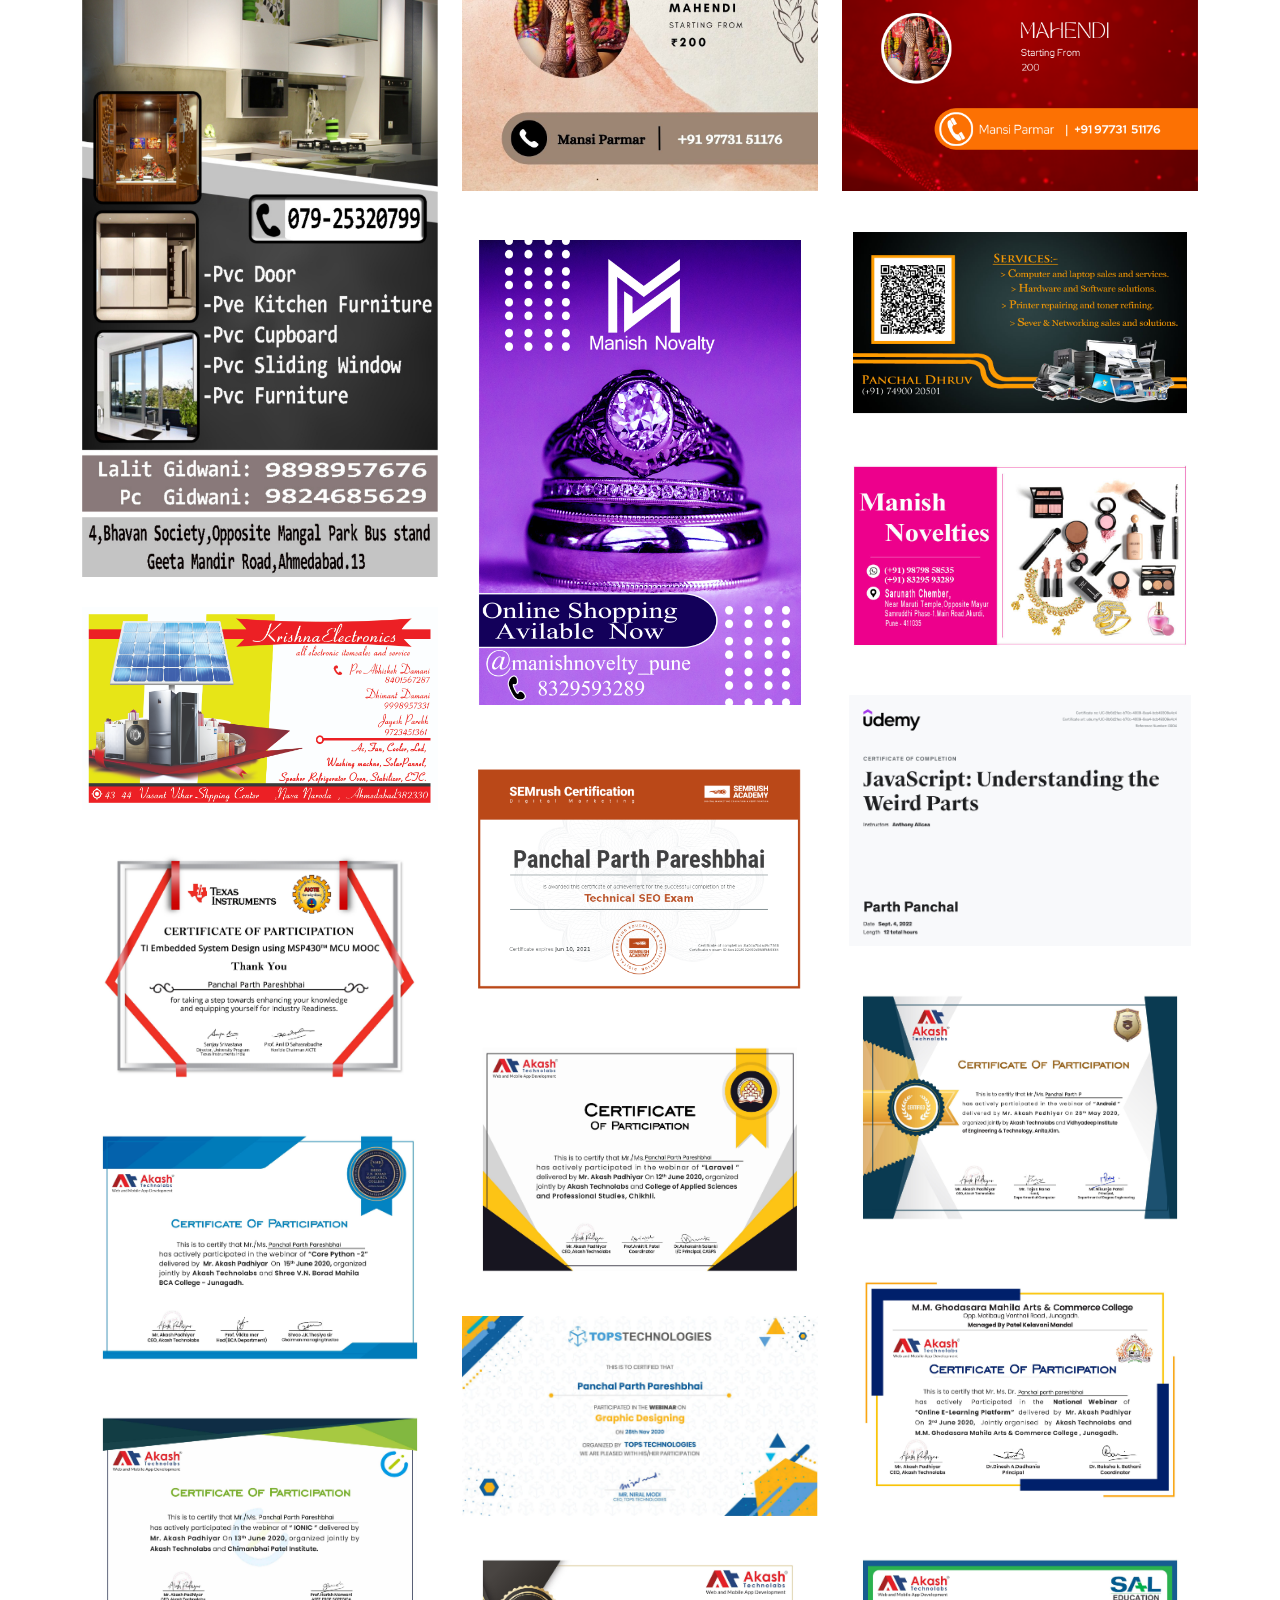
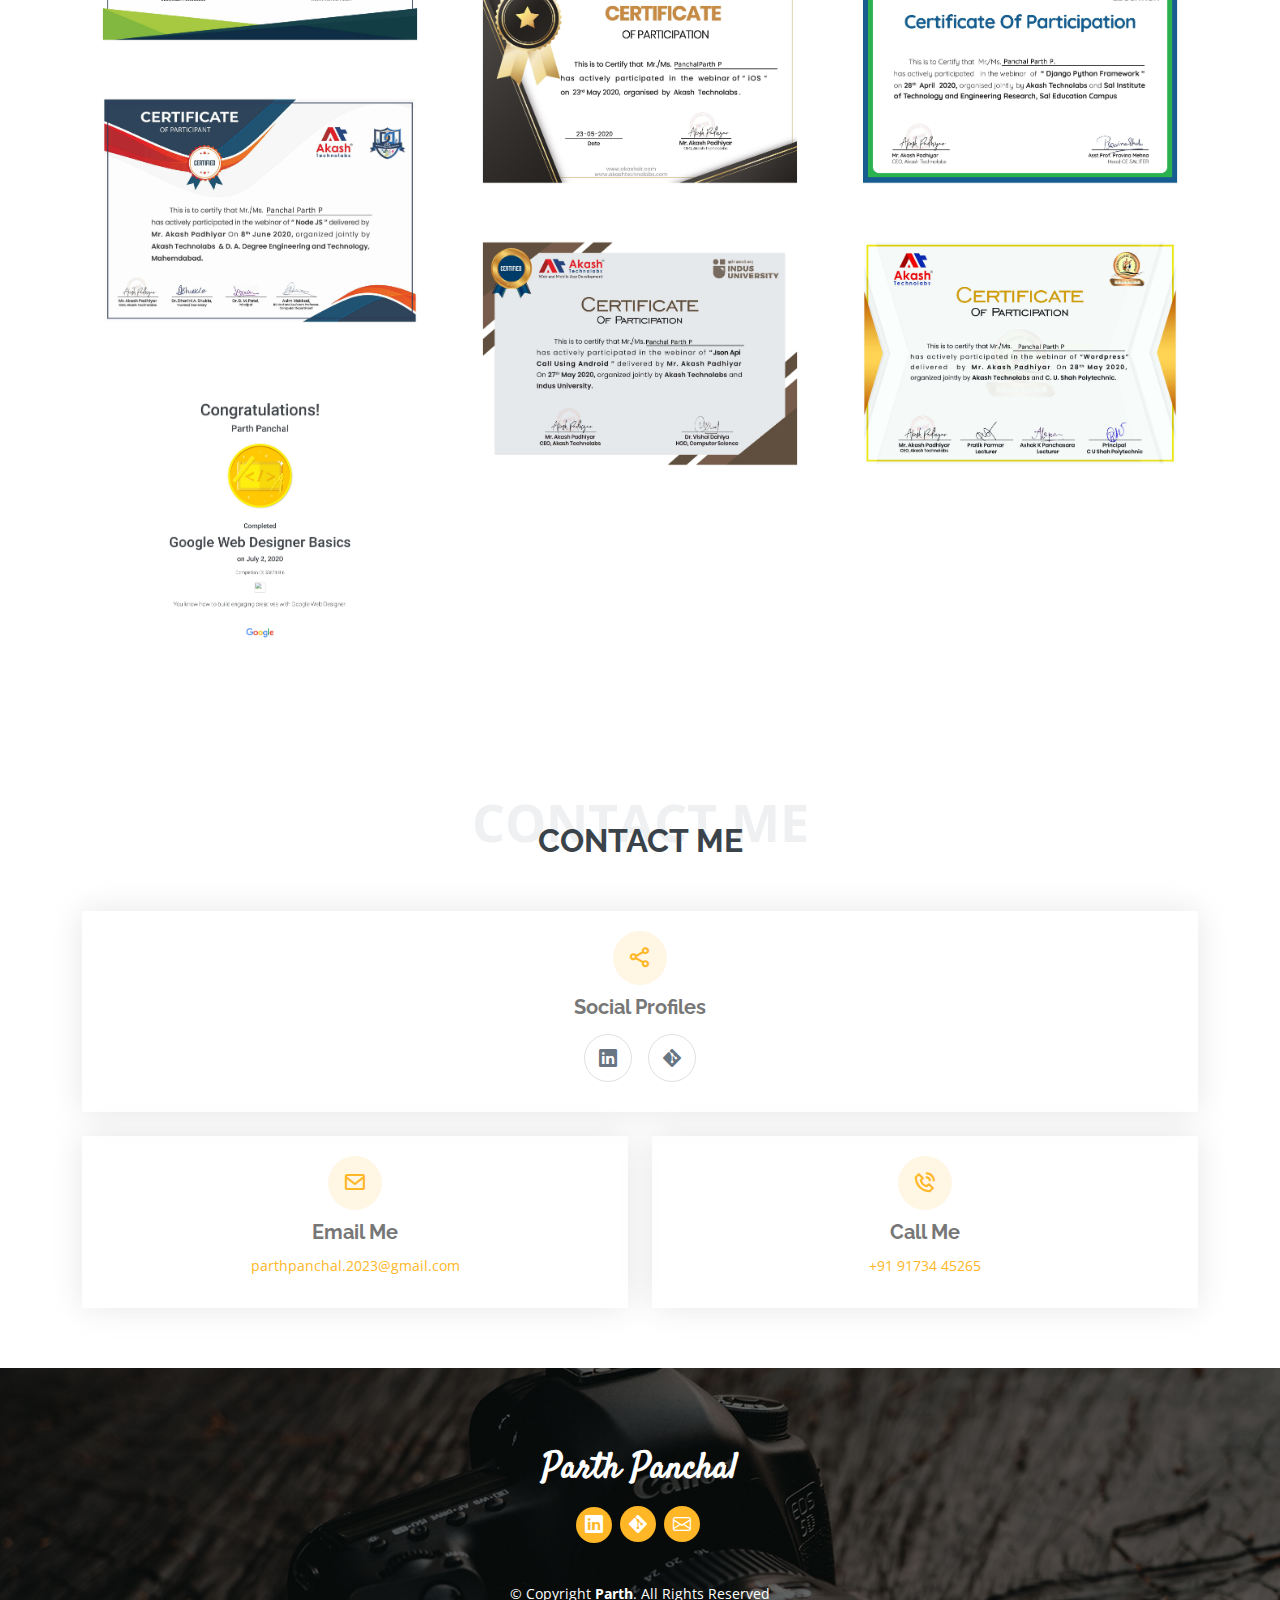
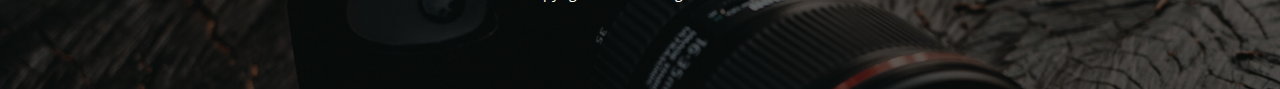
==== commit 36459e0d: "detail updated" ====
--- a/index.html
+++ b/index.html
@@ -7,7 +7,7 @@
 
   <title>Parth Panchal</title>
   <meta content="" name="description">
-  <meta content="" name="keywords">
+  <meta content="React,NextJs,Node Js,Typescript,Javascipt,Tailwindcss,developer,Ahmedabad" name="keywords">
 
   <!-- Favicons -->
   <link href="assets/img/favicon.png" rel="icon">
@@ -53,9 +53,9 @@
     <div class="hero-container">
       <h1>Parth Panchal</h1>
       <h2>I'm a Computer Engineer In Ahmedabad</h2>
-        <a href="https://www.linkedin.com/in/parthpanchal2000" class="linkedin"><i class="bx bxl-linkedin">&nbsp www.linkedin.com/in/parthpanchal2000</i></a>|
-        <a href="https://gitlab.com/ParthPanchal2000" class="git"><i class="bx bxl-git">&nbsp https://gitlab.com/ParthPanchal2000</i></a>|
-        <a href="mailto:www.parthpanchal2023@gmail.com" class="gmail"><i class="bx bi-envelope">&nbsp www.parthpanchal2023@gamil.com</i></a>
+        <a href="http://www.linkedin.com/in/parthpanchal2025" class="linkedin"><i class="bx bxl-linkedin">&nbsp www.linkedin.com/in/parthpanchal2025</i></a>|
+        <a href="http://github.com/Parthpanchal23" class="git"><i class="bx bxl-git">&nbsp www.github.com/Parthpanchal23</i></a>|
+        <a href="mailto:www.parthpanchal.ce@gmail.com" class="gmail"><i class="bx bi-envelope">&nbsp www.parthpanchal.ce@gmail.com</i></a>
         <a href="#about" class="btn-scroll scrollto" title="Scroll Down"><i class="bx bx-chevron-down"></i></a>
        
     </div>
@@ -88,10 +88,17 @@
                 </div>
                 <div class="col-lg-6">
                   <ul>
-                    <li><i class="bi bi-chevron-right"></i> <strong>Age:</strong> <span>21</span></li>
-                    <li><i class="bi bi-chevron-right"></i> <strong>Degree:</strong> <span>Bechlor Engineering<br>Diploma Engineering</span></li>
-                    <li><i class="bi bi-chevron-right"></i> <strong>Email:</strong> <span>parthpanchal.2023@gmail.com</span></li>
-                    <!-- <li><i class="bi bi-chevron-right"></i> <strong>Freelance:</strong> <span>Available</span></li> -->
+                    <li><i class="bi bi-chevron-right"></i> <strong>Age:</strong> <span ><p id="displayDate"></p> </span>
+                      <script>
+                        let currentdate = new Date();
+                        let BOD = new Date('2000-11-22');
+                        let yeardiff = currentdate.getFullYear() - BOD.getFullYear(); 
+                        document.getElementById('displayDate').innerText=`${yeardiff}`;
+                      </script>
+                    </li>
+                    <li><i class="bi bi-chevron-right"></i> <strong>Degree:</strong> <span>Bechlor of Engineering<br>Diploma of Engineering</span></li>
+                    <li><i class="bi bi-chevron-right"></i> <strong>Email:</strong> <span>parthpanchal.ce@gmail.com</span></li>
+                    <li><i class="bi bi-chevron-right"></i> <strong>Freelance:</strong> <span>Available</span></li>
                   </ul>
                 </div>
               </div>
@@ -109,7 +116,7 @@
               </div>
 
               <div class="progress ">
-                <span class="skill">React js,&nbsp Appredux,&nbsp ReduxSaga,&nbsp RestFull APi<i class="val">90%</i></span>
+                <span class="skill">React js,&nbsp Appredux,&nbsp ReduxSaga,&nbsp RestFull APi,&nbsp Next js,&nbsp Typescript ,&nbsp Tailwindcss ,&nbsp Node js ,&nbsp Express js,&nbsp Mongodb<i class="val">90%</i></span>
                 <div class="progress-bar-wrap">
                   <div class="progress-bar" role="progressbar" aria-valuenow="90" aria-valuemin="0" aria-valuemax="100"></div>
                 </div>
@@ -226,7 +233,7 @@
              
             </div>
             <div class="resume-item">
-              <h4><a href="portfolio-details.html" class="details-link" title="More Details">ArtistToget-Admin side <i class="bx bx-link"></i></a></h4>
+              <h4><a href="https://delightful-bienenstitch-6a4b1e.netlify.app" class="details-link" title="More Details">ArtistToget-Admin side <i class="bx bx-link"></i></a></h4>
               <h5>Jun,2022 - Oct,2022</h5>
               <p>Collage:-SAl</p>
               <p>Developed using html,css,React js,bootstrap for frontend and back using PHP with codeigniter frame work and Mysql database.</p>
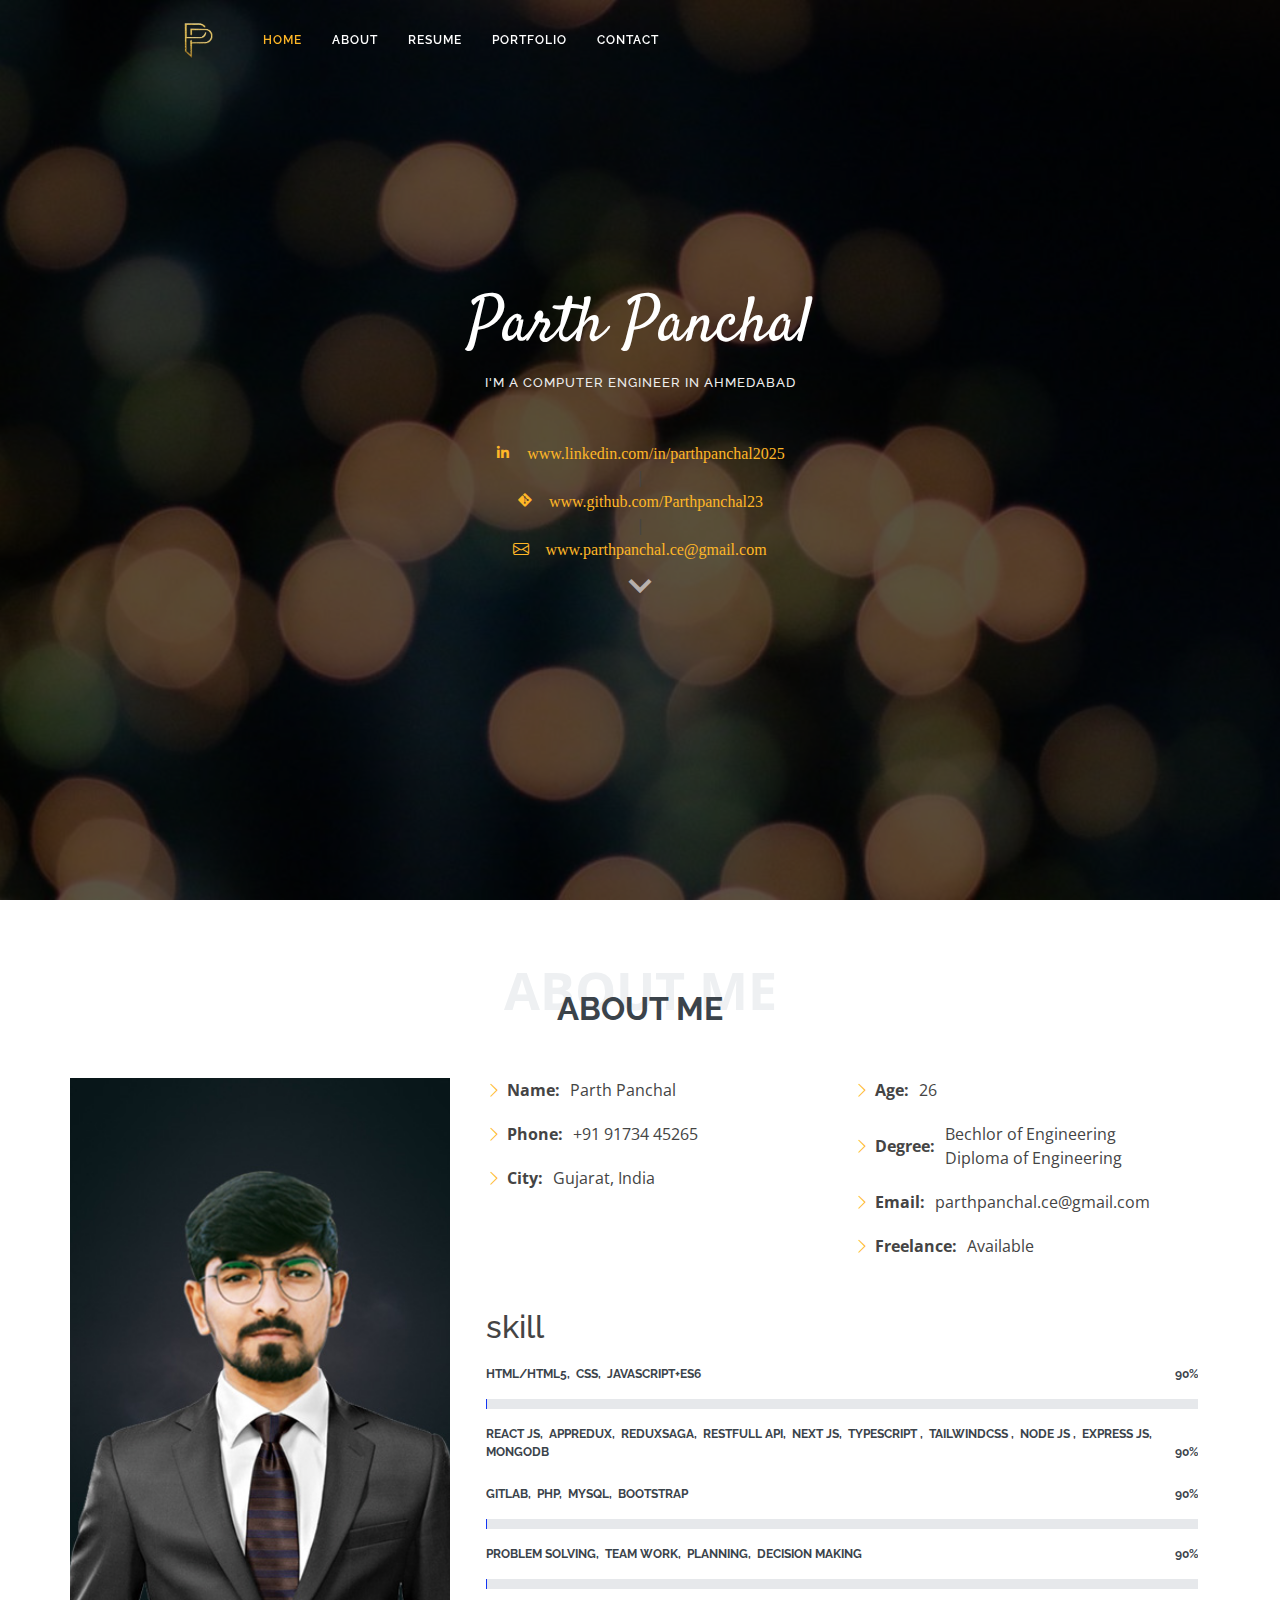
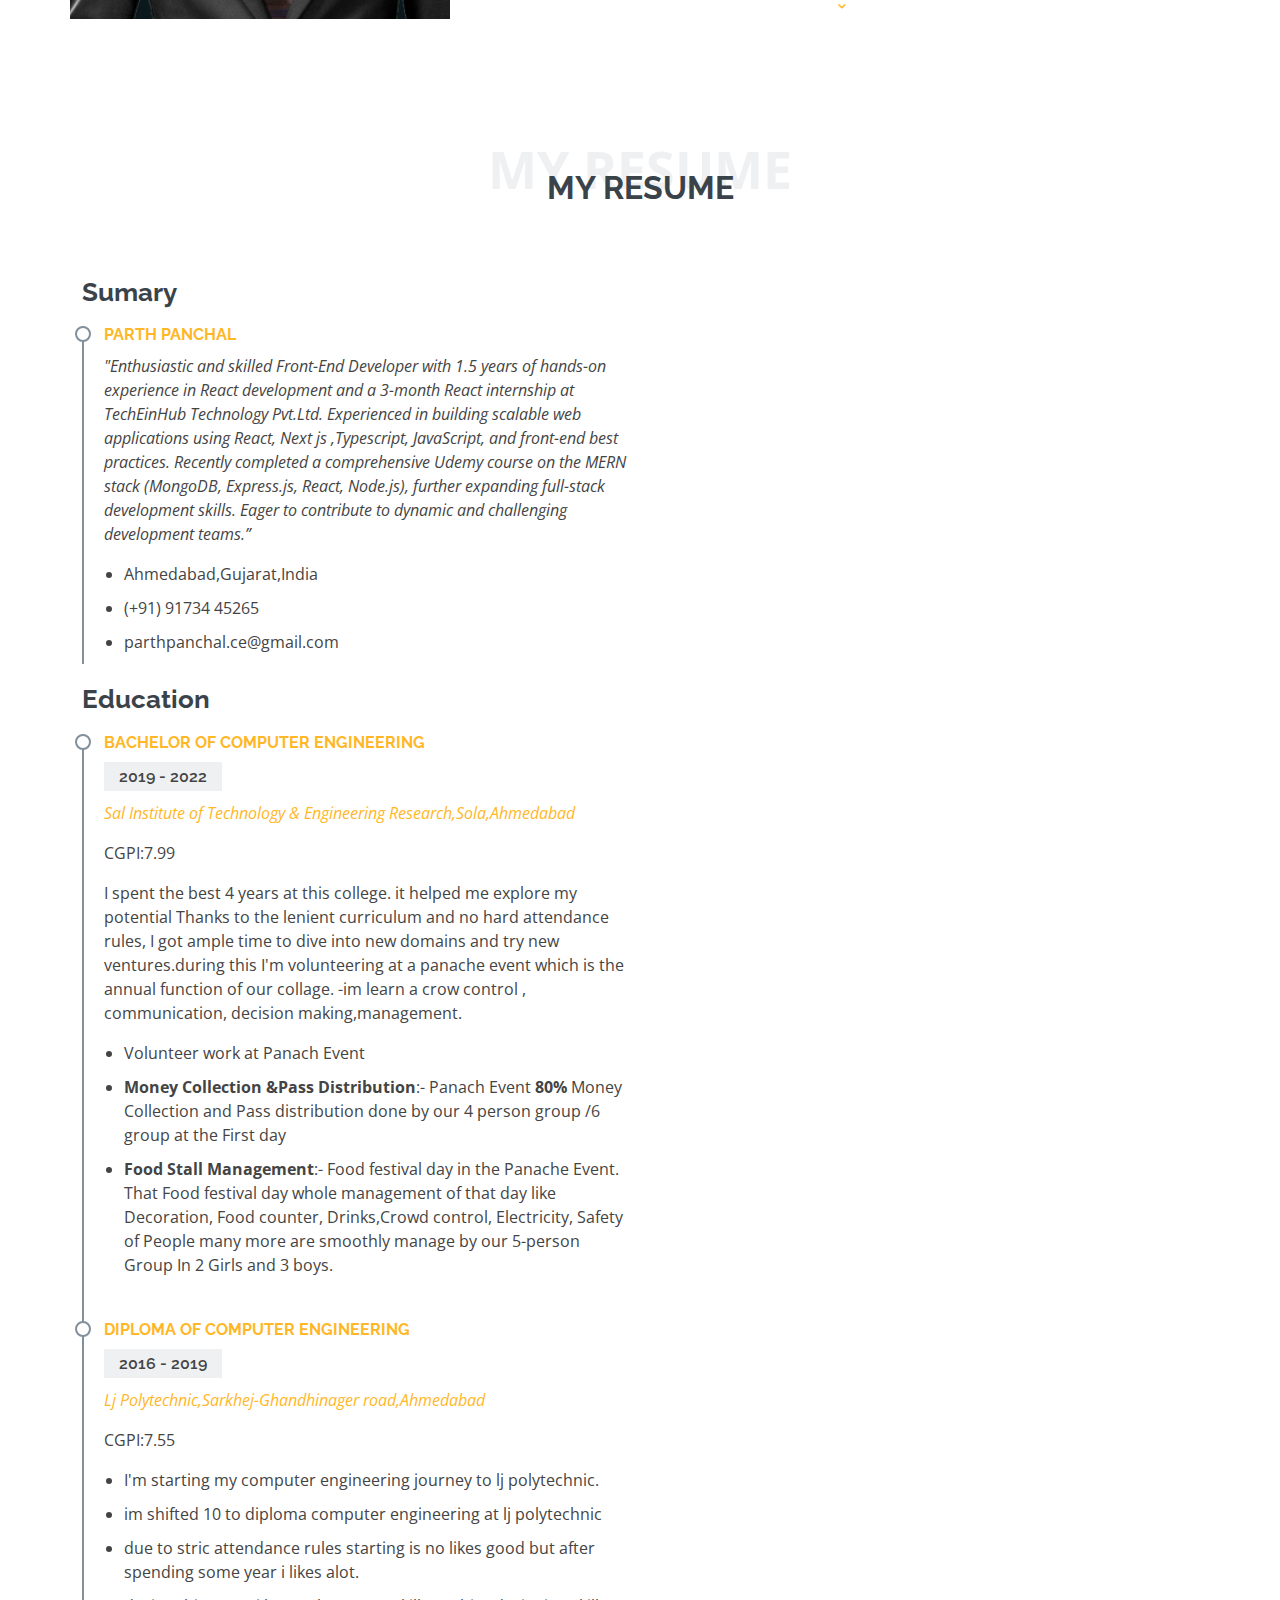
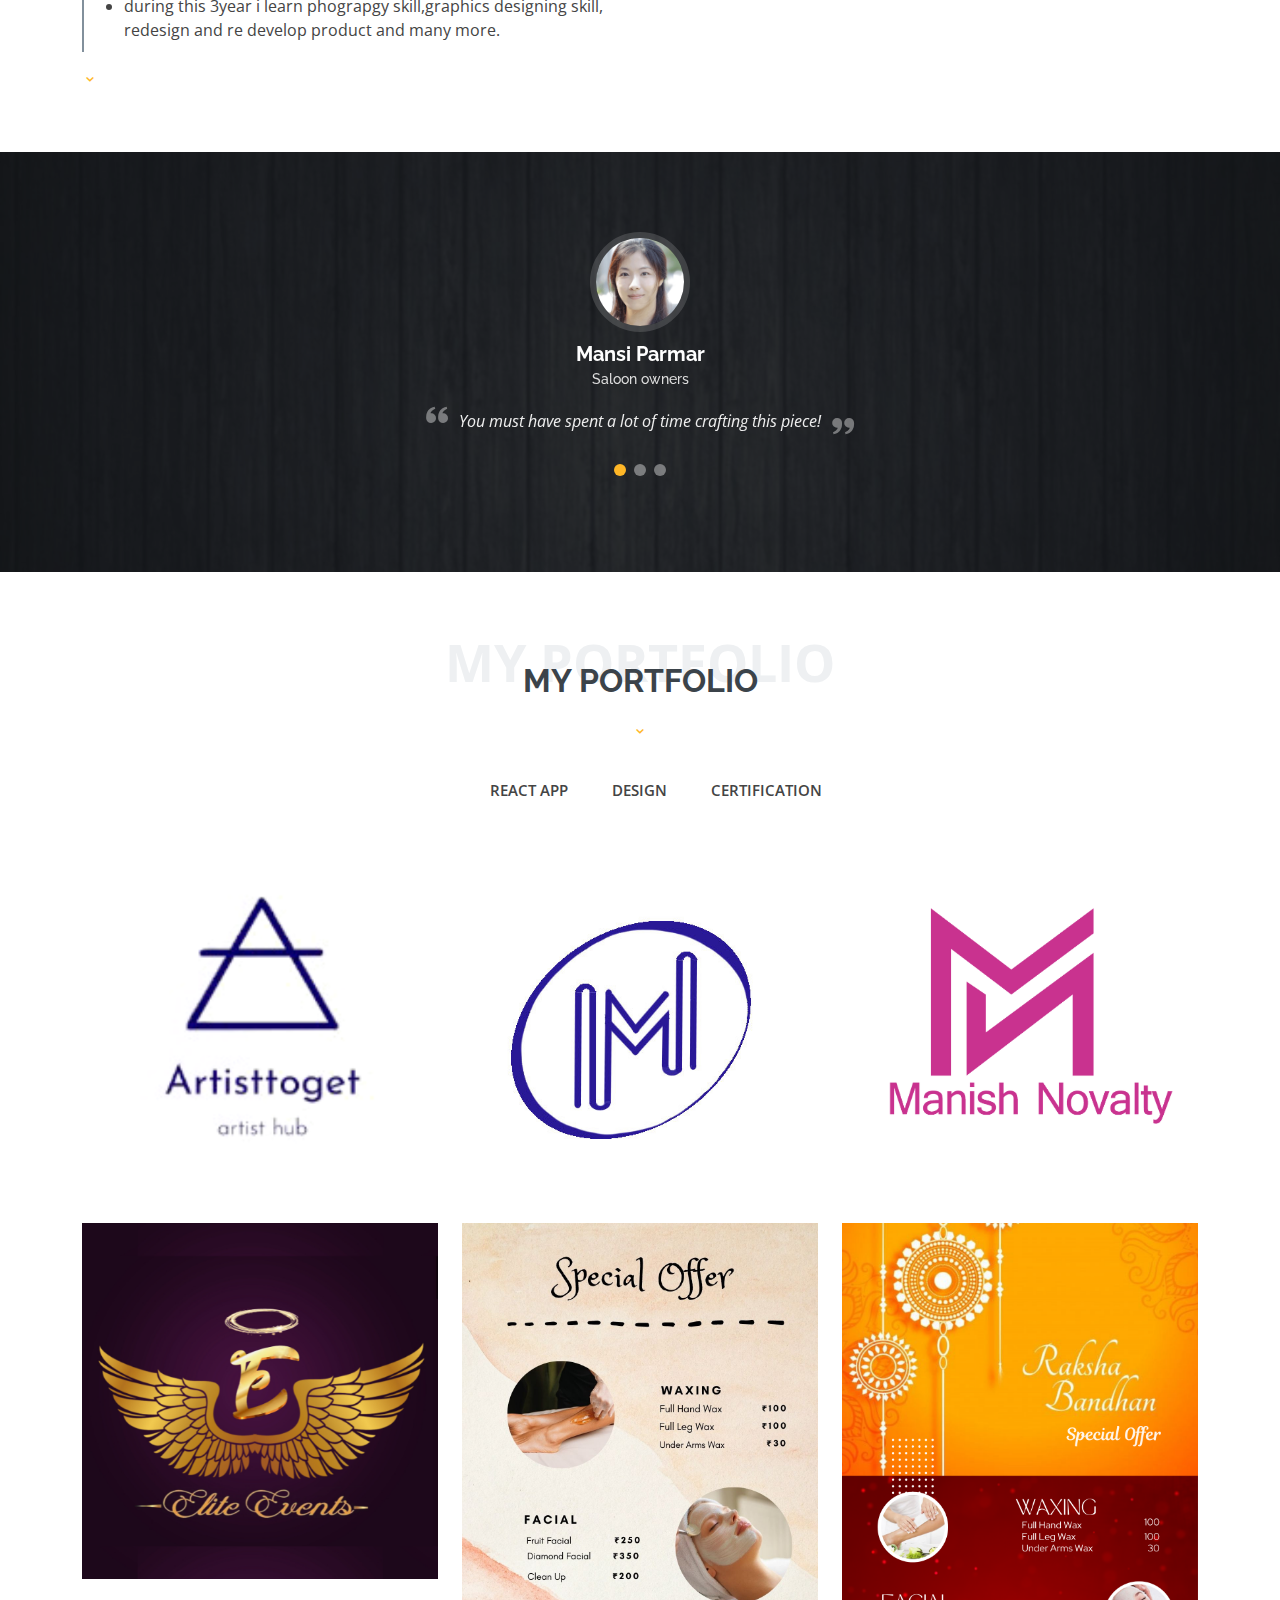
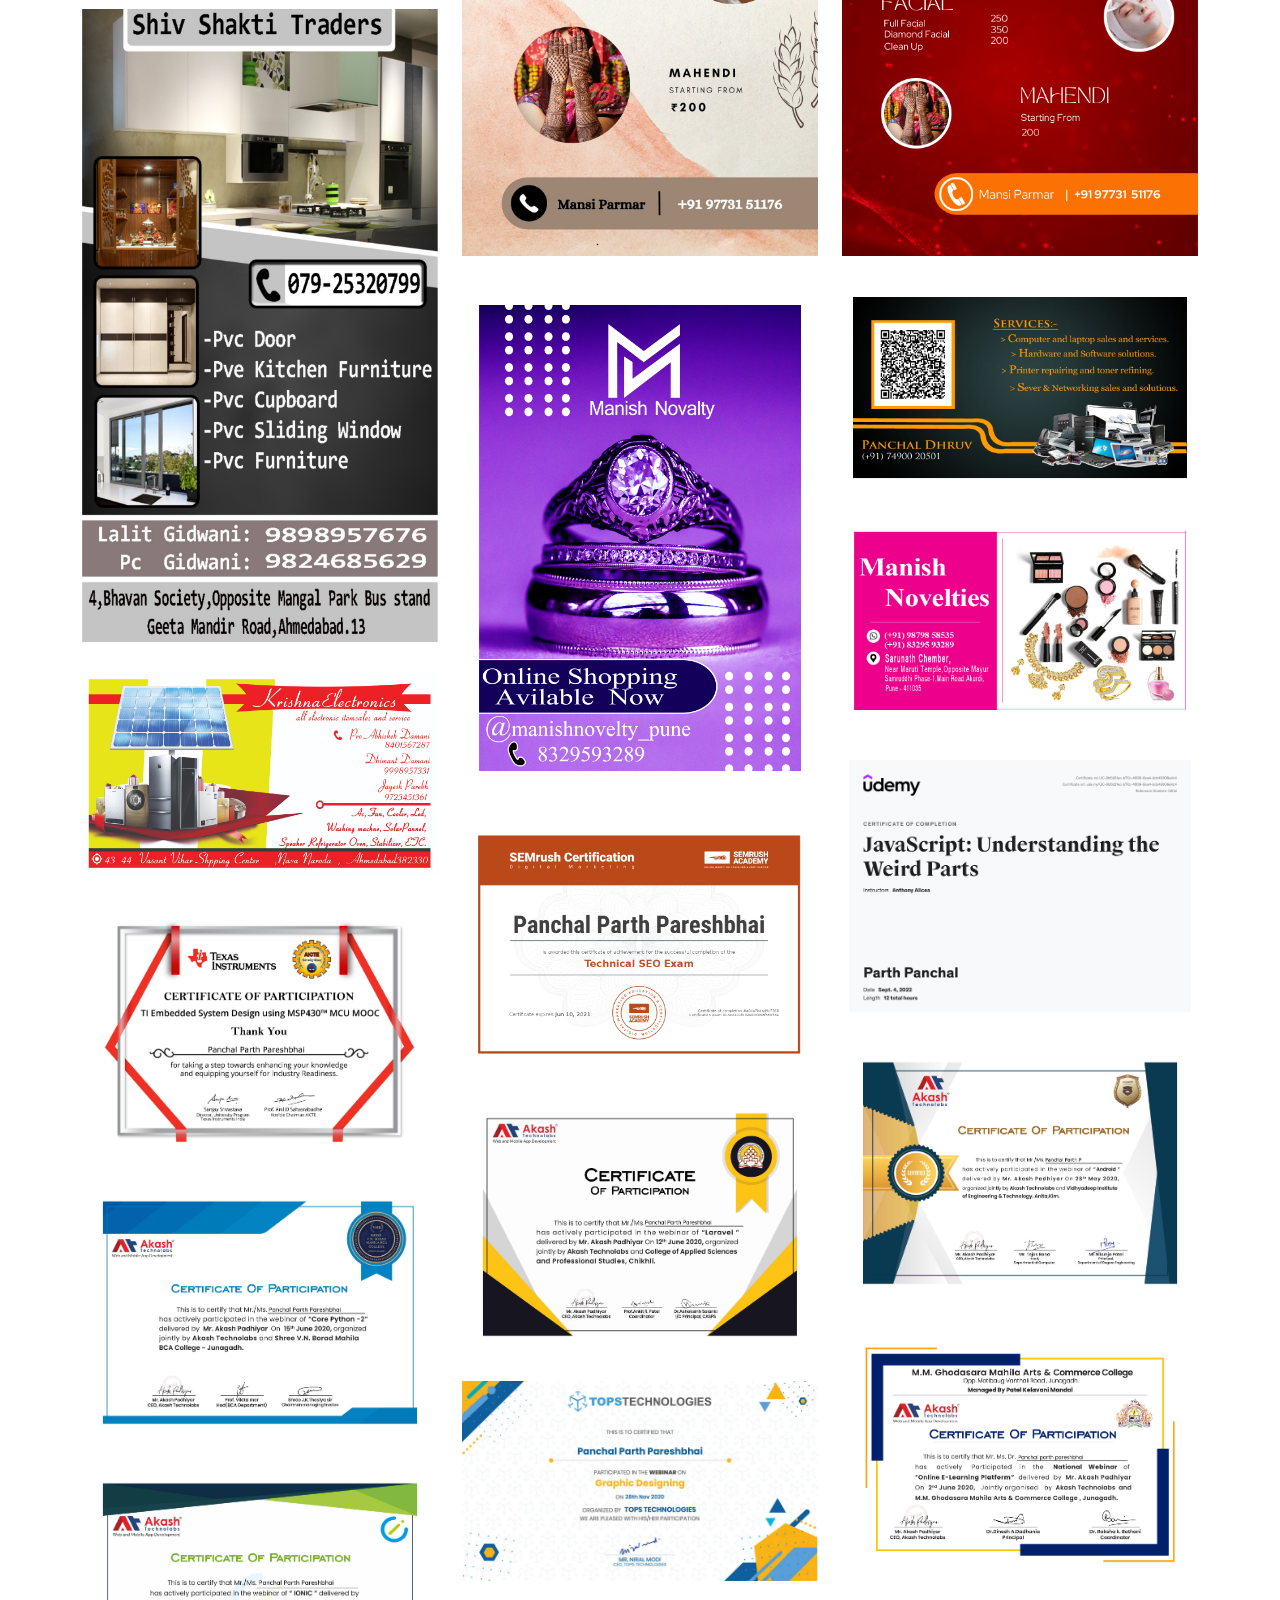
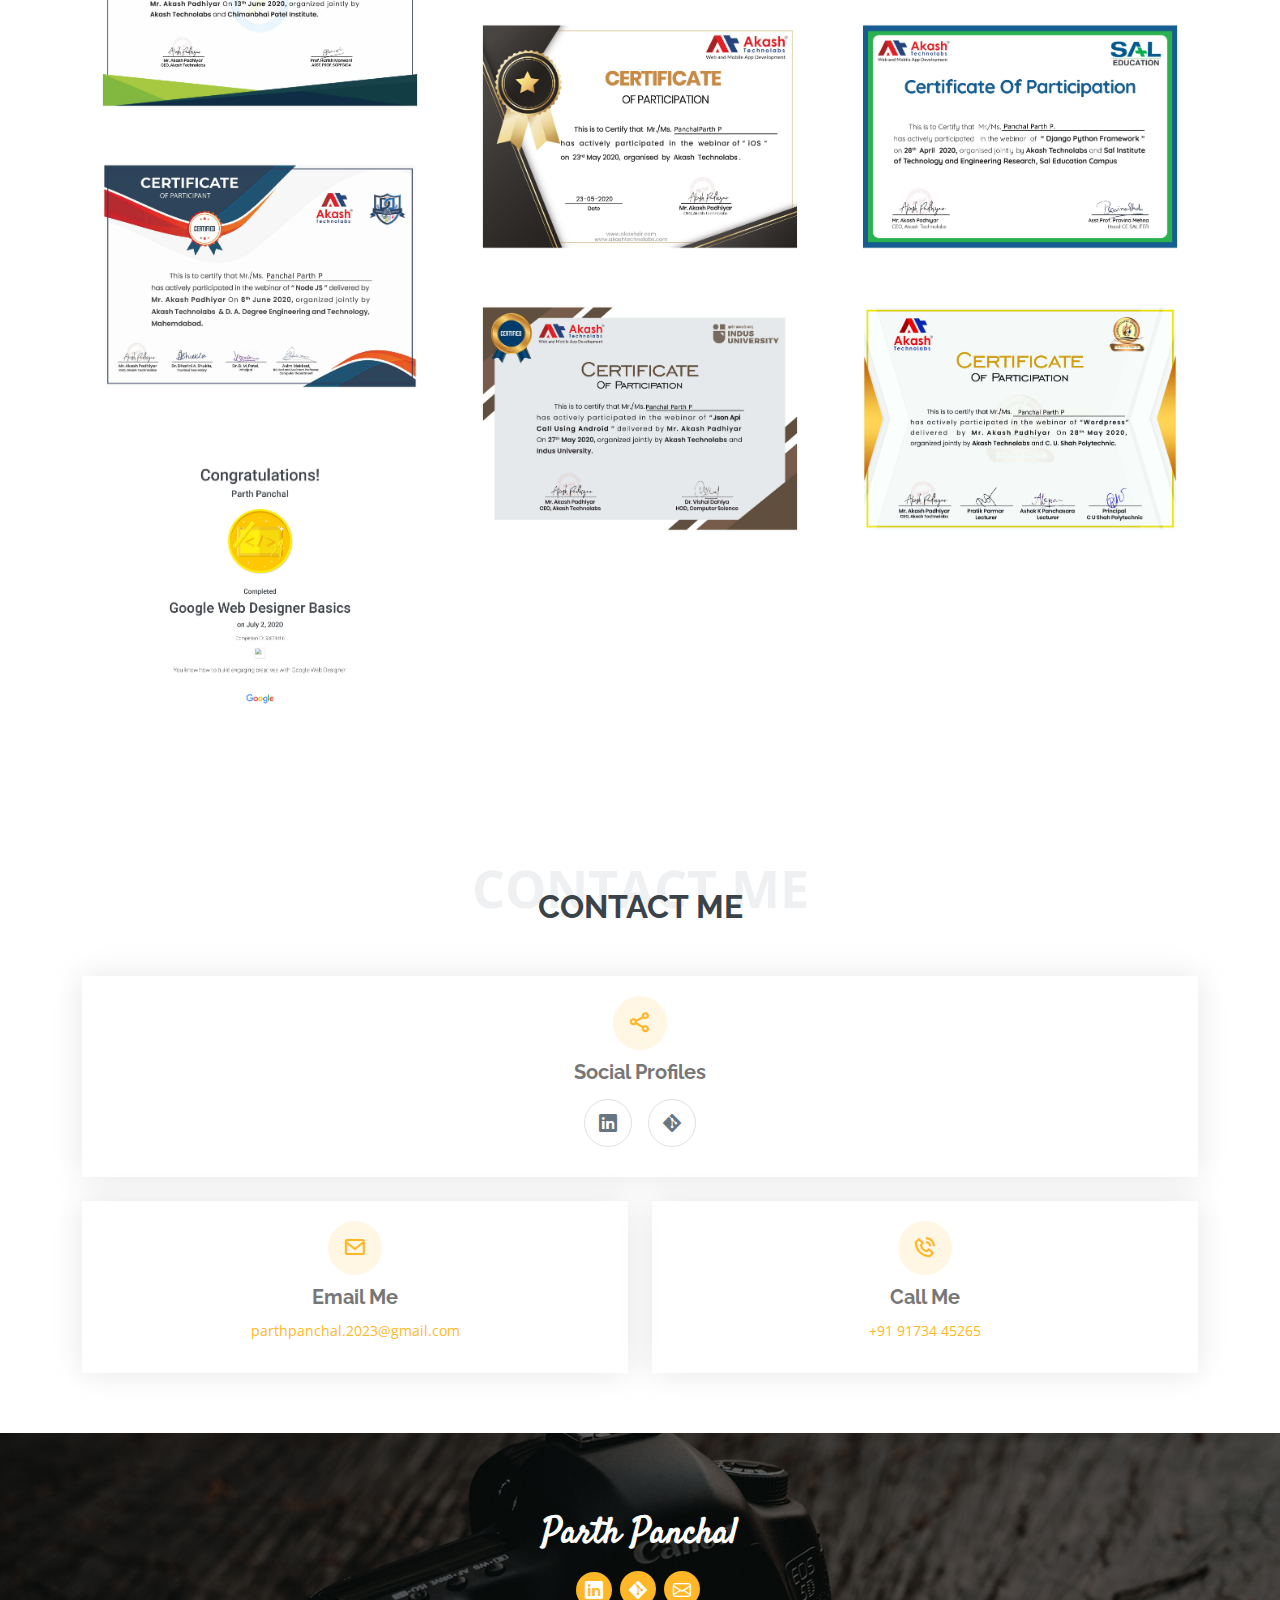
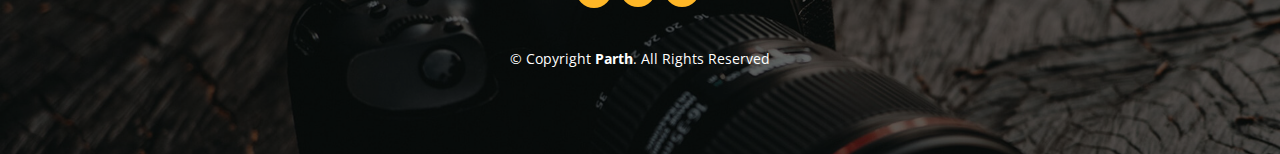
==== commit d0501d5f: "detail updated" ====
--- a/index.html
+++ b/index.html
@@ -160,12 +160,12 @@
             <h3 class="resume-title">Sumary</h3>
             <div class="resume-item pb-0">
               <h4>Parth Panchal</h4>
-              <p><em>"To persue my career in an organization with performance oriented environment for enhancement.Being ambious and hard working.I am looking forward to challanging potential and be worthy of management trust and confidence.” </em></p>
+              <p><em>"Enthusiastic and skilled Front-End Developer with 1.5 years of hands-on experience in React development and a 3-month React internship at TechEinHub Technology Pvt.Ltd. Experienced in building scalable web applications using React, Next js ,Typescript, JavaScript, and front-end best practices. Recently completed a comprehensive Udemy course on the MERN stack (MongoDB, Express.js, React, Node.js), further expanding full-stack development skills. Eager to contribute to dynamic and challenging development teams.” </em></p>
               <p>
               <ul>
                 <li >Ahmedabad,Gujarat,India</li>
                 <li>(+91) 91734 45265</li>
-                <li>parthpanchal.2023@gmail.com</li>
+                <li>parthpanchal.ce@gmail.com</li>
               </ul>
               </p>
             </div>
@@ -199,7 +199,7 @@
               </p>
             </div>
           </div>
-          <div class="col-lg-6">
+          <!-- <div class="col-lg-6">
             <h3 class="resume-title">Professional Experience/Internship</h3>
             <div class="resume-item">
               <h4>React js Trainee</h4>
@@ -254,7 +254,7 @@
               <p>Collage:-Lj Polytechnic</p>
               <p>devloped using HTML,CSS,JAVASCRIPT for front-end and backdend using core PHP</p>
             </div>
-          </div>
+          </div> -->
           <a href="#testimonials" class="btn-scroll scrollto" title="Scroll Down"><i class="bx bx-chevron-down"></i></a>
           </div>
 
@@ -577,8 +577,8 @@
                     <!-- <a href="#" class="twitter"><i class="bi bi-twitter"></i></a> -->
                     <!-- <a href="#" class="facebook"><i class="bi bi-facebook"></i></a>
                     <a href="#" class="instagram"><i class="bi bi-instagram"></i></a> -->
-                    <a href="www.linkedin.com/in/parthpanchal2000" class="linkedin"><i class="bi bi-linkedin"></i></a>
-                    <a href="https://gitlab.com/ParthPanchal2000" class="git"><i class="bi bi-git"></i></a>
+                    <a href="www.linkedin.com/in/parthpanchal2025" class="linkedin"><i class="bi bi-linkedin"></i></a>
+                    <a href="http://github.com/Parthpanchal23" class="git"><i class="bi bi-git"></i></a>
                   </div>
                 </div>
               </div>
@@ -586,7 +586,7 @@
                 <div class="info-box mt-4">
                   <i class="bx bx-envelope"></i>
                   <h3>Email Me</h3>
-                  <p><a href="mail:+parthpanchal.2023@gmail.com">parthpanchal.2023@gmail.com</a></p>
+                  <p><a href="mail:+parthpanchal.ce@gmail.com">parthpanchal.2023@gmail.com</a></p>
                 </div>
               </div>
               <div class="col-md-6">
